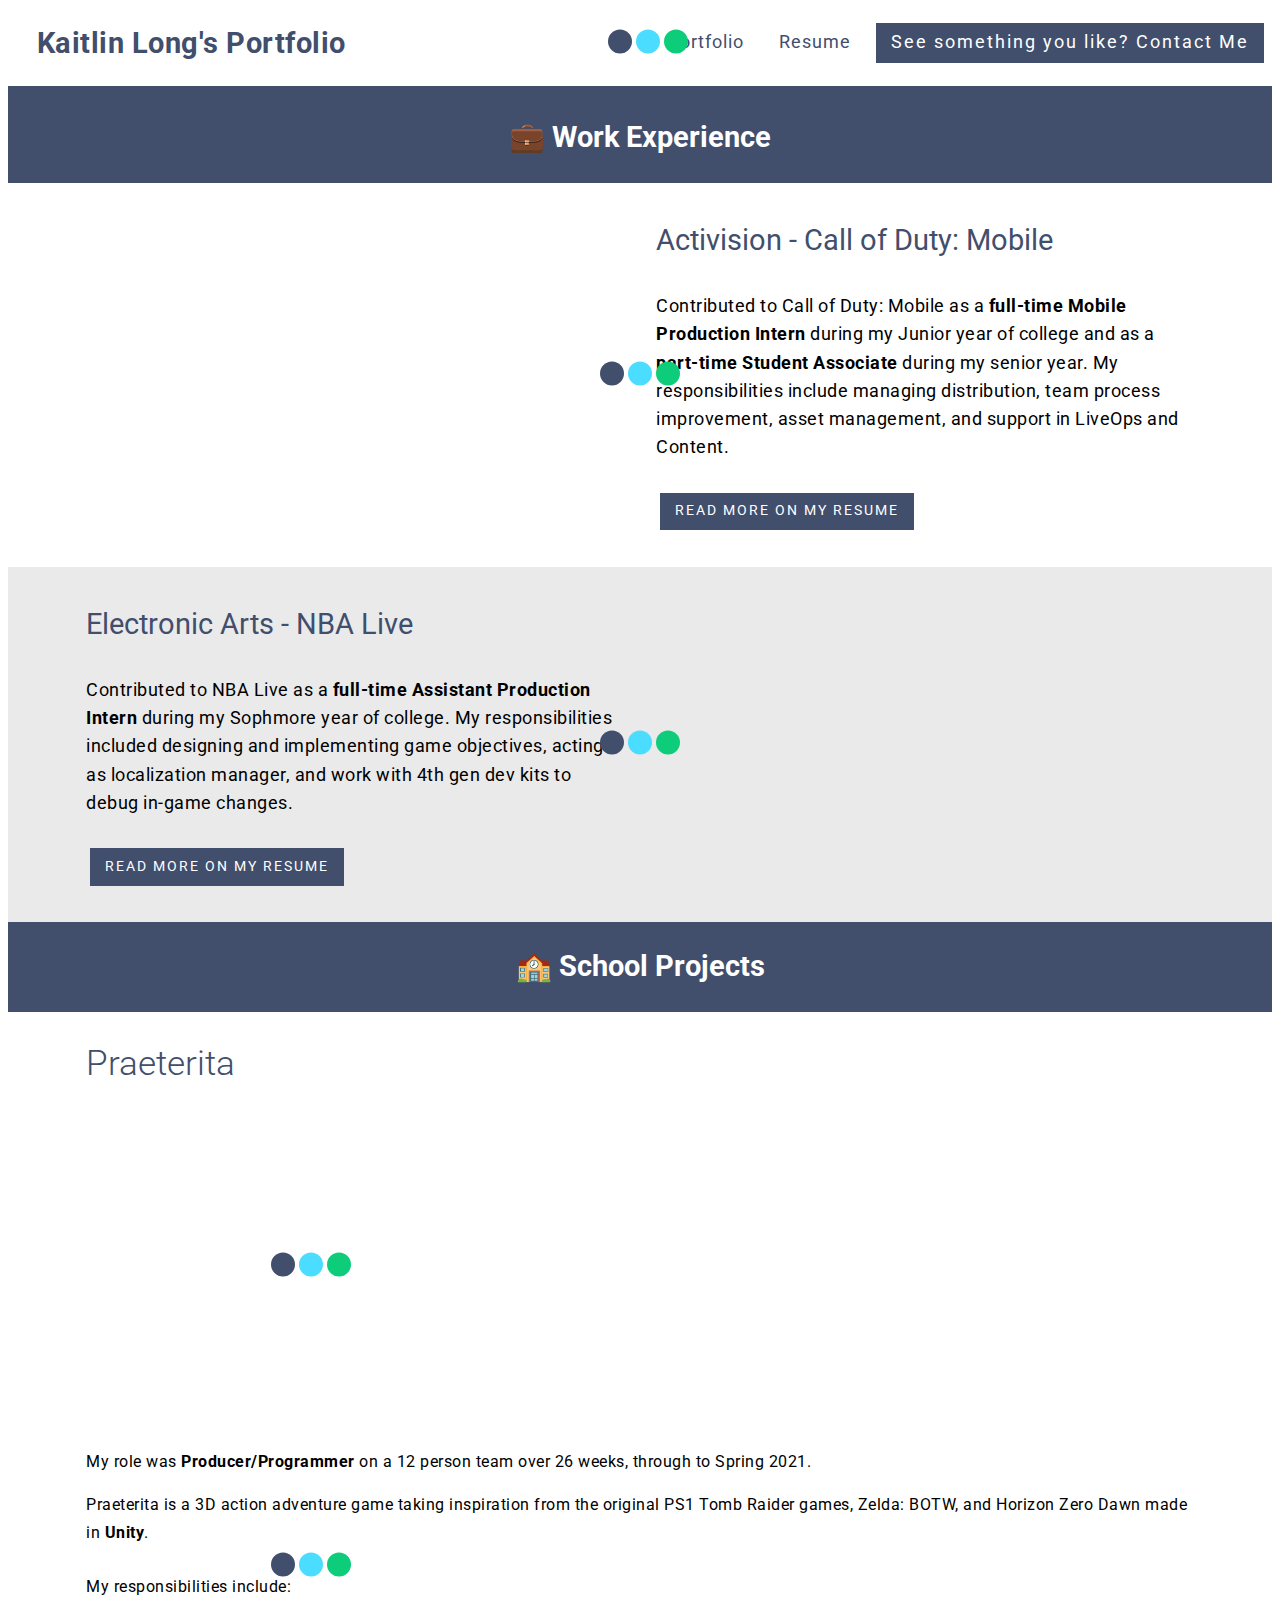
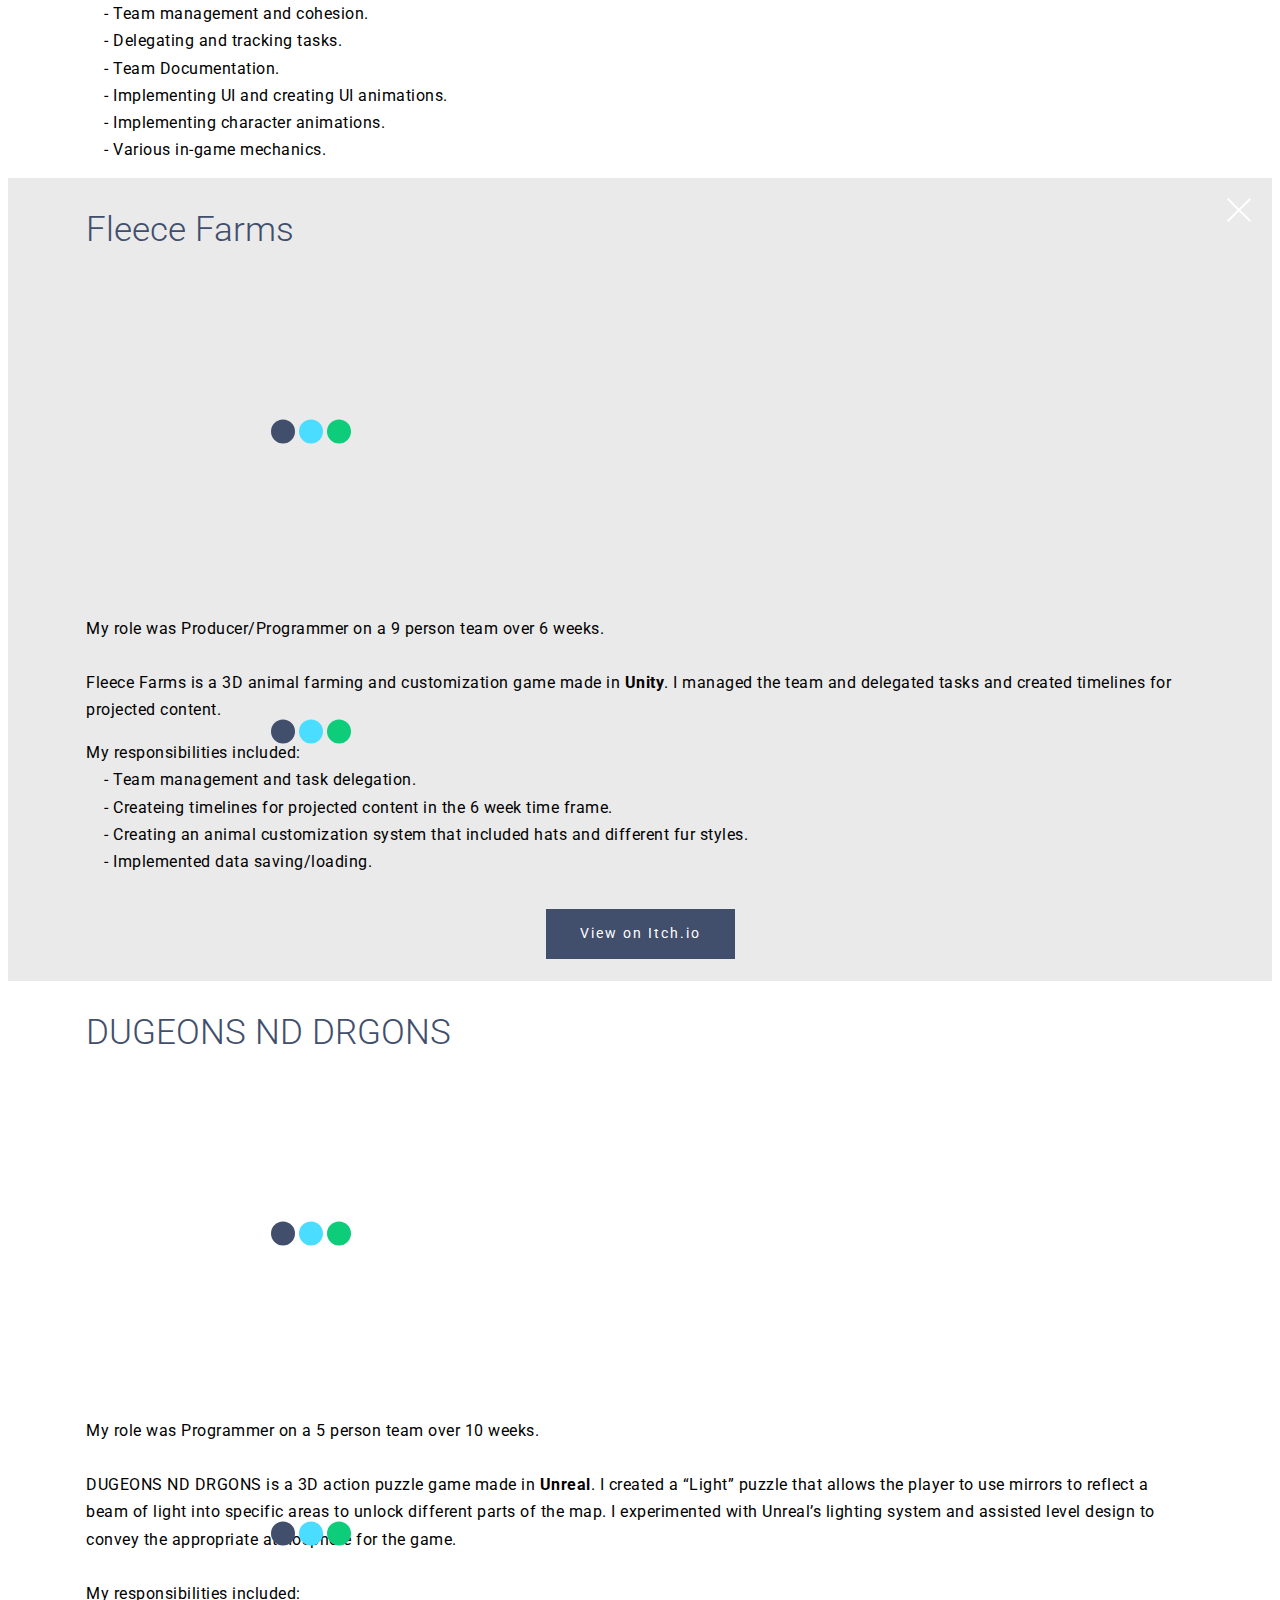
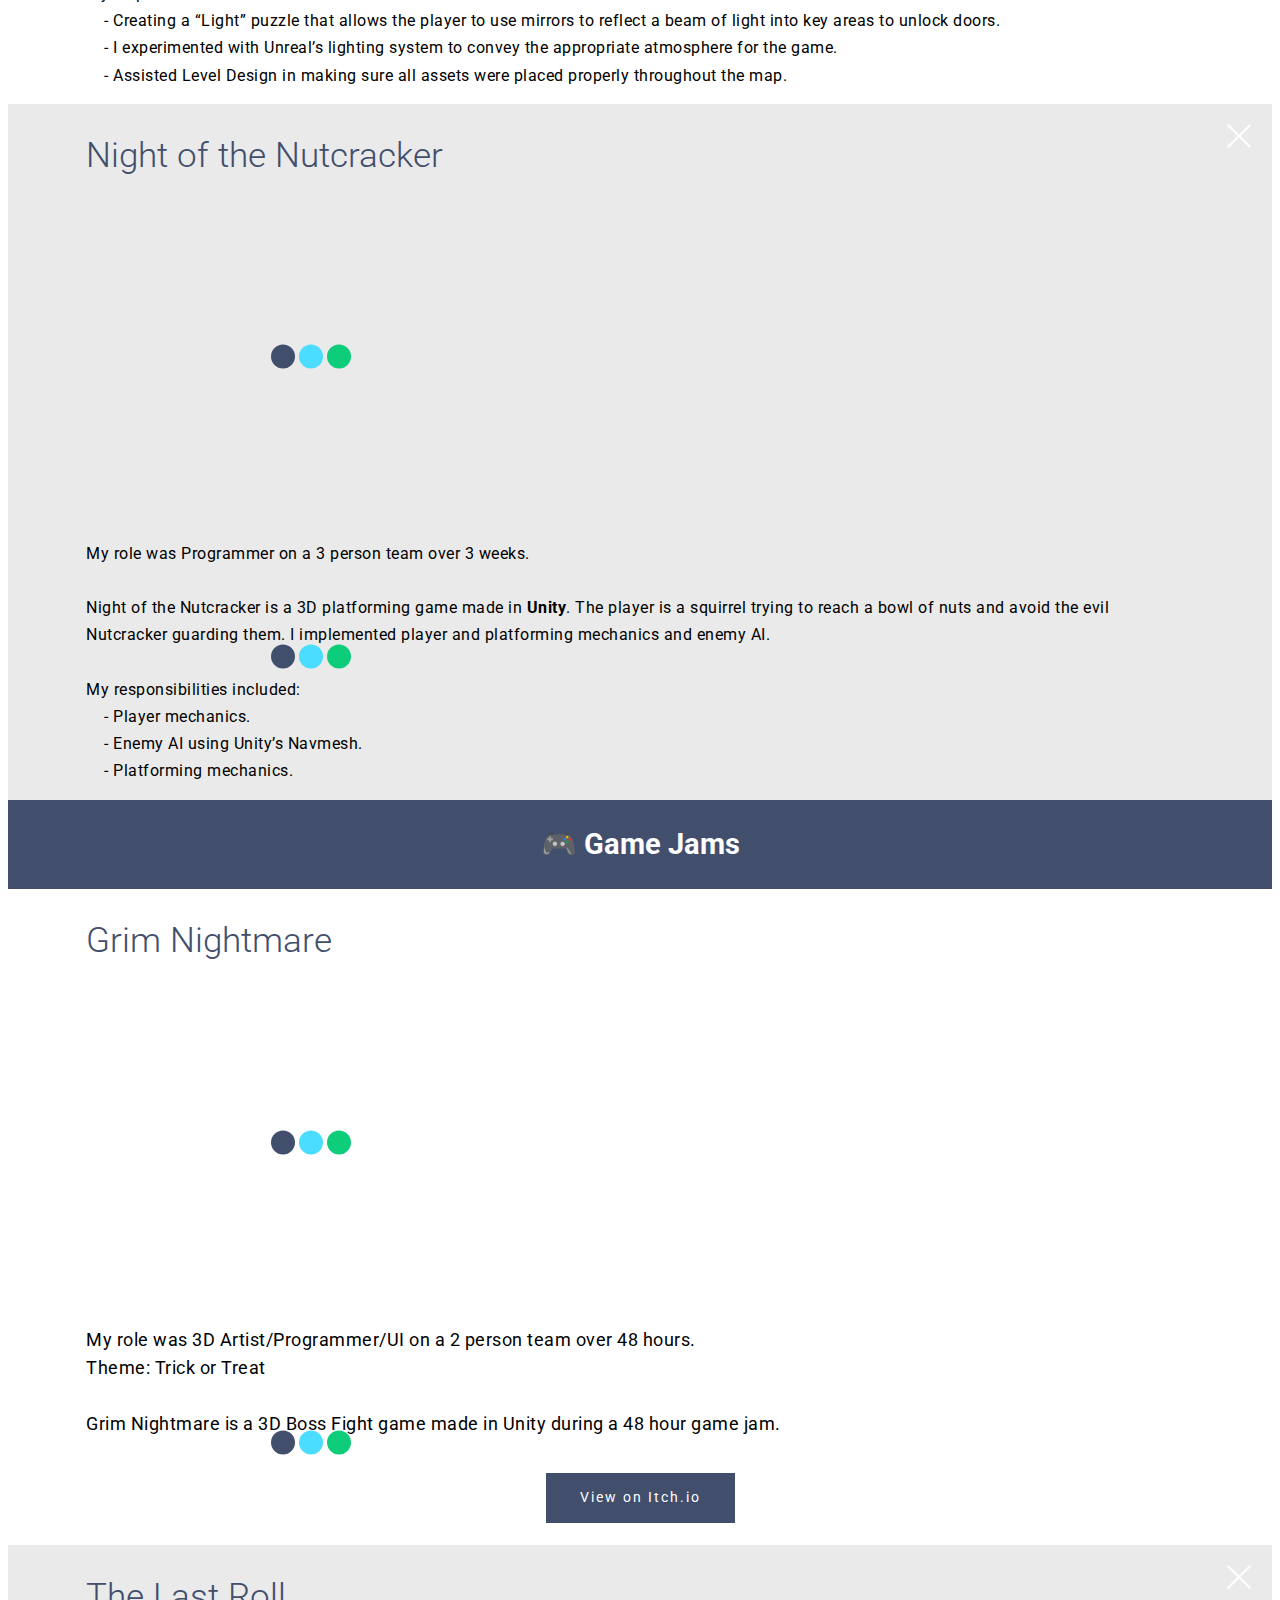
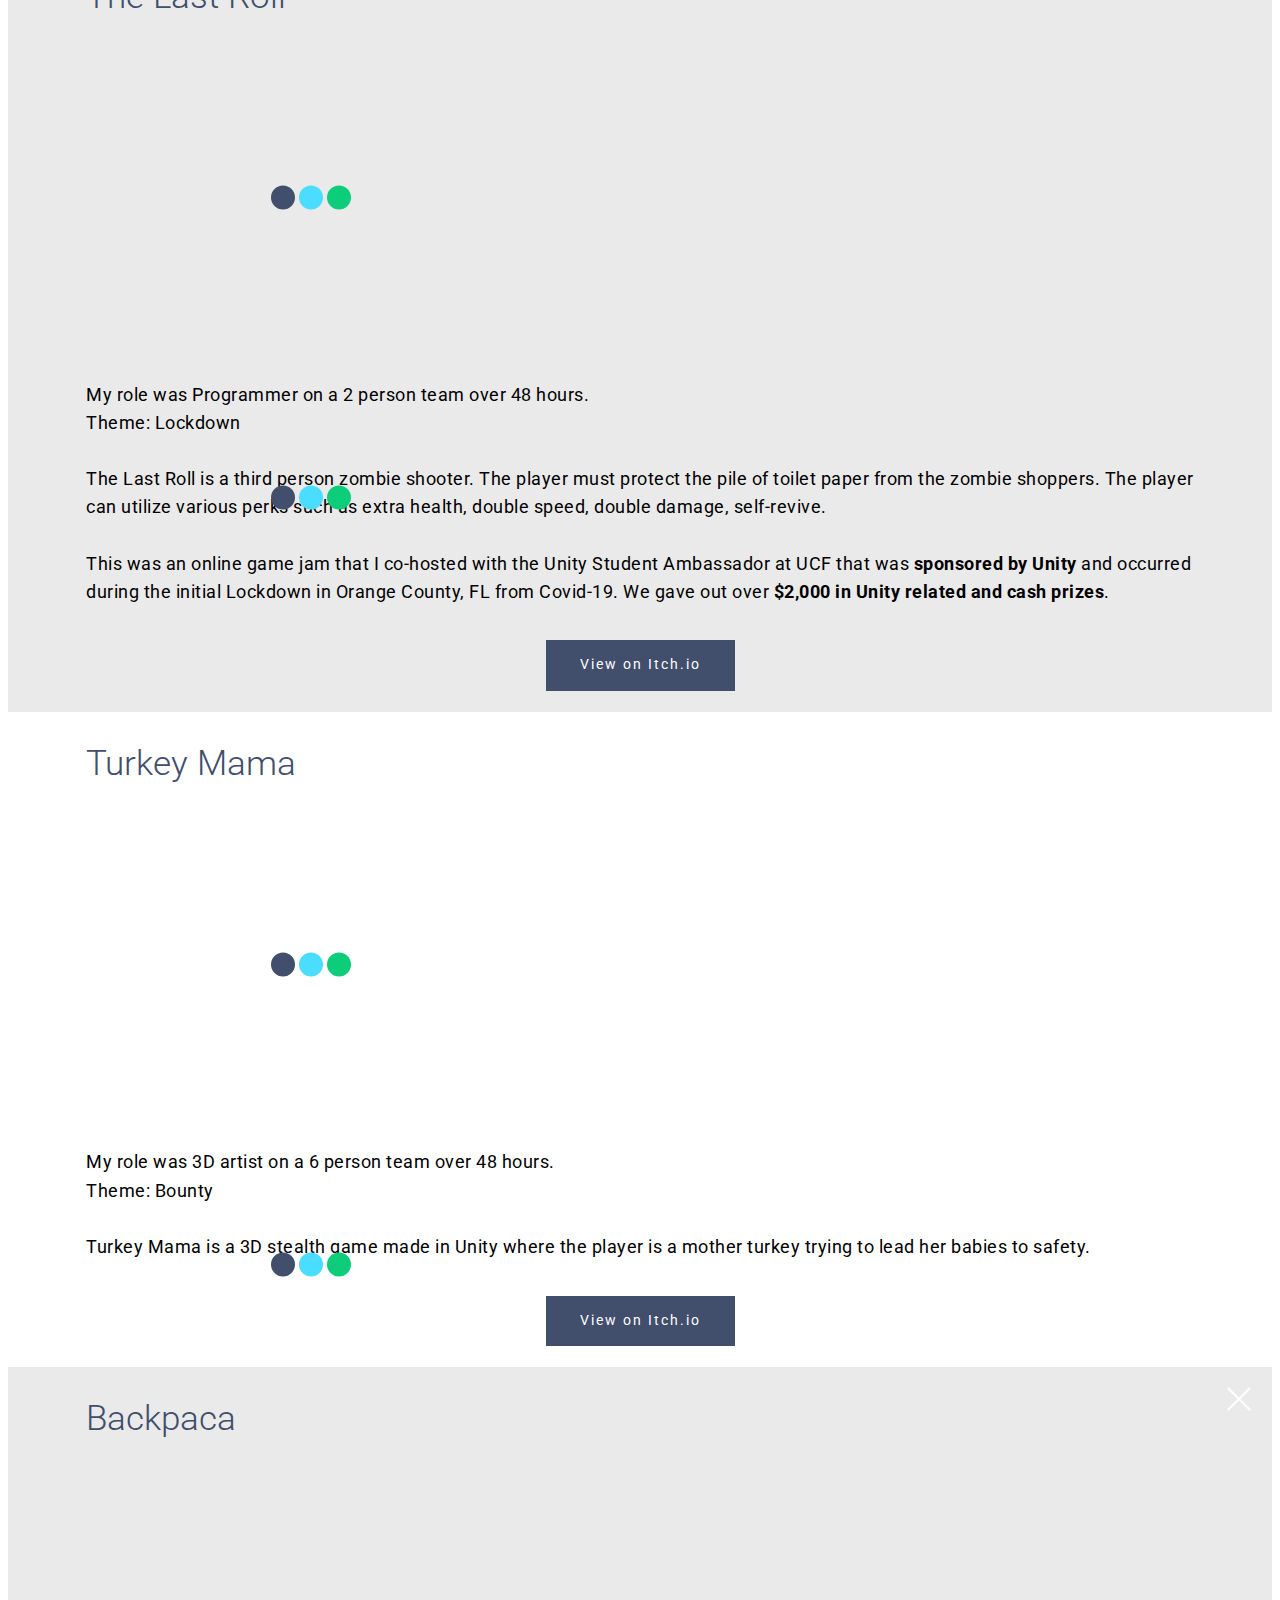
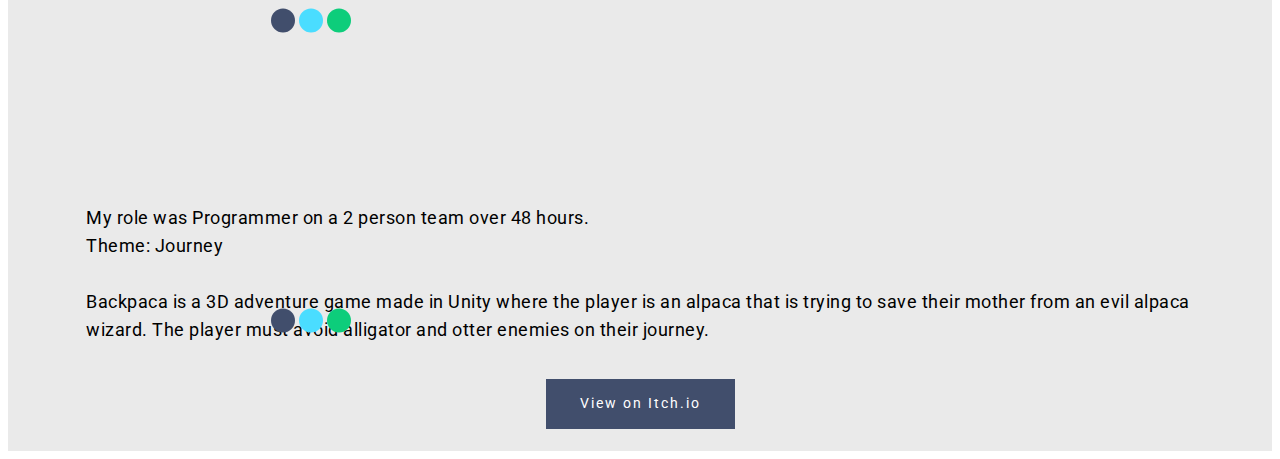
==== index.html @ 8618af32 "Updated site" ====
<!DOCTYPE html>
<html amp >
<head>
  <!-- Site made with Mobirise Website Builder v4.12.4, https://mobirise.com -->
  <meta charset="UTF-8">
  <meta http-equiv="X-UA-Compatible" content="IE=edge">
  <meta name="generator" content="Mobirise v4.12.4, mobirise.com">
  <meta name="viewport" content="width=device-width, initial-scale=1, minimum-scale=1">
  <link rel="shortcut icon" href="assets/images/untitled-2-90x53.png" type="image/x-icon">
  <meta name="description" content="Kaitlin Long's game development portfolio.">
  <meta name="amp-script-src" content="">
  
  <title>Portfolio</title>
  
<link rel="canonical" href="./">
 <style amp-boilerplate>body{-webkit-animation:-amp-start 8s steps(1,end) 0s 1 normal both;-moz-animation:-amp-start 8s steps(1,end) 0s 1 normal both;-ms-animation:-amp-start 8s steps(1,end) 0s 1 normal both;animation:-amp-start 8s steps(1,end) 0s 1 normal both}@-webkit-keyframes -amp-start{from{visibility:hidden}to{visibility:visible}}@-moz-keyframes -amp-start{from{visibility:hidden}to{visibility:visible}}@-ms-keyframes -amp-start{from{visibility:hidden}to{visibility:visible}}@-o-keyframes -amp-start{from{visibility:hidden}to{visibility:visible}}@keyframes -amp-start{from{visibility:hidden}to{visibility:visible}}</style>
<noscript><style amp-boilerplate>body{-webkit-animation:none;-moz-animation:none;-ms-animation:none;animation:none}</style></noscript>
<link href="https://fonts.googleapis.com/css?family=Roboto:100,100i,300,300i,400,400i,500,500i,700,700i,900,900i&display=swap" rel="stylesheet">
 
 <style amp-custom> 
div,span,h1,h2,h3,h4,h5,h6,p,blockquote,a,ol,ul,li,figcaption,textarea,input{font: inherit;}*{-webkit-box-sizing: border-box;box-sizing: border-box;outline: none;}*:focus{outline: none;}body{position: relative;font-style: normal;line-height: 1;color: #3f485d;}section{background-color: #eeeeee;background-position: 50% 50%;background-repeat: no-repeat;background-size: cover;overflow: hidden;padding: 30px 0;}h1,h2,h3,h4,h5,h6{margin: 0;padding: 0;}p,li,blockquote{letter-spacing: 0.5px;line-height: 1.7;}ul,ol,blockquote,p{margin-bottom: 0;margin-top: 0;}a{cursor: pointer;}a,a:hover{text-decoration: none;}a.mbr-iconfont:hover{text-decoration: none;}h1,h2,h3,h4,h5,h6,.display-1,.display-2,.display-4,.display-5,.display-7{word-break: break-word;word-wrap: break-word;}b,strong{font-weight: bold;}blockquote{padding: 10px 0 10px 20px;position: relative;border-left: 3px solid;}input:-webkit-autofill,input:-webkit-autofill:hover,input:-webkit-autofill:focus,input:-webkit-autofill:active{-webkit-transition-delay: 9999s;transition-delay: 9999s;-webkit-transition-property: background-color,color;-o-transition-property: background-color,color;transition-property: background-color,color;}html,body{height: auto;min-height: 100vh;}.mbr-section-title{margin: 0;padding: 0;font-style: normal;line-height: 1.2;width: 100%;}.mbr-section-subtitle{line-height: 1.3;width: 100%;}.mbr-text{font-style: normal;line-height: 1.6;width: 100%;}.mbr-white{color: #ffffff;}.mbr-black{color: #000000;}.align-left{text-align: left;}.align-left .list-item{justify-content: flex-start;}.align-center{text-align: center;}.align-center .list-item{justify-content: center;}.align-right{text-align: right;}.align-right .list-item{justify-content: flex-end;}@media (max-width: 767px){.align-left,.align-center,.align-right{text-align: center;}.align-left .list-item,.align-center .list-item,.align-right .list-item{justify-content: center;}}.mbr-light{font-weight: 300;}.mbr-regular{font-weight: 400;}.mbr-semibold{font-weight: 500;}.mbr-bold{font-weight: 700;}.icons-list a{margin: 0 1rem 0 0;}.icons-list a:last-child{margin: 0;}.mbr-figure{align-self: center;}.hidden{visibility: hidden;}.super-hide{display: none;}.inactive{-webkit-user-select: none;-moz-user-select: none;-ms-user-select: none;user-select: none;pointer-events: none;-webkit-user-drag: none;user-drag: none;}.mbr-overlay{position: absolute;bottom: 0;left: 0;right: 0;top: 0;z-index: 0;}.map-placeholder{display: none;}.google-map,.google-map iframe{position: relative;width: 100%;height: 400px;}amp-img{width: 100%;}amp-img img{max-height: 100%;max-width: 100%;}img.mbr-temp{width: 100%;}.rounded{border-radius: 50%;}.is-builder .nodisplay + img[async],.is-builder .nodisplay + img[decoding="async"],.is-builder amp-img > a + img[async],.is-builder amp-img > a + img[decoding="async"]{display: none;}html:not(.is-builder) amp-img > a{position: absolute;top: 0;bottom: 0;left: 0;right: 0;z-index: 1;}.is-builder .temp-amp-sizer{position: absolute;}.is-builder amp-youtube .temp-amp-sizer,.is-builder amp-vimeo .temp-amp-sizer{position: static;}.mobirise-spinner{position: absolute;top: 50%;left: 40%;margin-left: 10%;-webkit-transform: translate3d(-50%,-50%,0);z-index: 4;}.mobirise-spinner em{width: 24px;height: 24px;background: #3ac;border-radius: 100%;display: inline-block;-webkit-animation: slide 1s infinite;}.mobirise-spinner em:nth-child(1){-webkit-animation-delay: 0.1s;}.mobirise-spinner em:nth-child(2){-webkit-animation-delay: 0.2s;}.mobirise-spinner em:nth-child(3){-webkit-animation-delay: 0.3s;}@-moz-keyframes slide{0%{-webkit-transform: scale(1);}50%{opacity: 0.3;-webkit-transform: scale(2);}100%{-webkit-transform: scale(1);}}@-webkit-keyframes slide{0%{-webkit-transform: scale(1);}50%{opacity: 0.3;-webkit-transform: scale(2);}100%{-webkit-transform: scale(1);}}@-o-keyframes slide{0%{-webkit-transform: scale(1);}50%{opacity: 0.3;-webkit-transform: scale(2);}100%{-webkit-transform: scale(1);}}@keyframes slide{0%{-webkit-transform: scale(1);}50%{opacity: 0.3;-webkit-transform: scale(2);}100%{-webkit-transform: scale(1);}}.mobirise-loader .amp-active > div{display: none;}.iconfont-wrapper{display: inline-block;}.mbr-flex{display: flex;}.flex-wrap{flex-wrap: wrap;}.mbr-jc-s{justify-content: flex-start;}.mbr-jc-c{justify-content: center;}.mbr-jc-e{justify-content: flex-end;}.mbr-row-reverse{flex-direction: row-reverse;}.mbr-column{flex-direction: column;}amp-img,img{height: 100%;width: 100%;}.hidden-slide{display: none;}.visible-slide{display: flex;}section,.container,.container-fluid{position: relative;word-wrap: break-word;}.mbr-fullscreen .mbr-overlay{min-height: 100vh;}.mbr-fullscreen{display: flex;align-items: center;height: 100vh;min-height: 100vh;padding: 3rem 0;}.container{padding: 0 1rem;width: 100%;margin-right: auto;margin-left: auto;}@media (max-width: 767px){.container{max-width: 540px;}} @media (min-width: 768px){.container{max-width: 720px;}} @media (min-width: 992px){.container{max-width: 960px;}} @media (min-width: 1200px){.container{max-width: 1140px;}}.container-fluid{width: 100%;padding: 0 1rem;}.btn{position: relative;font-weight: 400;margin: 0.4rem 0.5rem;border: 2px solid;font-style: normal;white-space: normal;transition: all 0.3s ease-in-out,box-shadow 2s ease-in-out,-webkit-box-shadow 2s ease-in-out;display: inline-flex;align-items: center;justify-content: center;word-break: break-word;line-height: 1;letter-spacing: 2px;}.btn-form{padding: 1rem 2rem;}.btn-form:hover{cursor: pointer;}.btn{padding: 1rem 2rem;border-radius: 0px;}.btn-sm{padding: 0.6rem 0.8rem;border-radius: 0px;}.btn-md{padding: 1rem 2rem;border-radius: 0px;}.btn-lg{padding: 1.2rem 3.2rem;border-radius: 0px;}form .btn,form .mbr-section-btn{margin: 0;}.note-popover .btn:after{display: none;}.mbr-section-btn{margin: 0 -0.25rem;font-size: 0;}nav .mbr-section-btn{margin-left: 0rem;margin-right: 0rem;}.btn .mbr-iconfont,.btn.btn-md .mbr-iconfont{cursor: pointer;margin: 0 0.8rem 0 0;}.btn-sm .mbr-iconfont{margin: 0 0.5rem 0 0;}[type="submit"]{-webkit-appearance: none;}section.menu{min-height: 70px;overflow: visible;padding: 0;}.menu-container{display: flex;-webkit-box-pack: justify;-ms-flex-pack: justify;justify-content: space-between;align-items: center;min-height: 70px;}@media (max-width: 991px){.menu-container{max-width: 100%;padding: 0.5rem 1rem;}} @media (max-width: 767px){.menu-container{padding: 0.5rem 1rem;}}.navbar{z-index: 100;width: 100%;position: absolute;}.navbar-fixed-top{position: fixed;top: 0;}.navbar-brand{display: flex;align-items: center;word-break: break-word;z-index: 1;}.navbar-logo{margin: 0 0.8rem 0 0;}@media (max-width: 767px){.navbar-logo amp-img{max-height: 35px;max-width: 35px;}}.navbar-caption-wrap{display: flex;}.navbar .navbar-collapse{display: flex;-ms-flex-preferred-size: auto;flex-basis: auto;align-items: center;justify-content: flex-end;}@media (max-width: 991px){.navbar .navbar-collapse{display: none;position: absolute;top: 0;right: 0;height: 100vh;overflow-y: auto;padding: 70px 2rem 1rem;z-index: 1;}}@media (max-width: 991px){.navbar.opened .navbar-collapse.show,.navbar.opened .navbar-collapse.collapsing{display: block;}.is-builder .navbar-collapse{position: fixed;}}.navbar-nav{list-style-type: none;display: flex;flex-wrap: wrap;padding-left: 0;min-width: 10rem;}@media (max-width: 991px){.navbar-nav{flex-direction: column;}} .navbar-nav .mbr-iconfont{margin: 0 0.2rem 0 0;}.nav-item{word-break: break-all;}.nav-link{display: flex;align-items: center;justify-content: center;}.nav-link,.navbar-caption{transition: all 0.2s;letter-spacing: 1px;}.nav-dropdown .dropdown-menu{min-width: 10rem;position: absolute;left: 0;padding: 1.25rem 0;}.nav-dropdown .dropdown-menu .dropdown-item{line-height: 2;display: flex;justify-content: center;align-items: center;padding: 0.25rem 1.5rem;white-space: nowrap;}.nav-dropdown .dropdown-menu .dropdown{position: relative;}.dropdown-menu .dropdown:hover > .dropdown-menu{opacity: 1;pointer-events: all;}.nav-dropdown .dropdown-submenu{top: 0;left: 100%;margin: 0;}.nav-item.dropdown{position: relative;}.nav-item.dropdown .dropdown-menu{opacity: 0;pointer-events: none;}.nav-item.dropdown:hover > .dropdown-menu{opacity: 1;pointer-events: all;}.link.dropdown-toggle:after{content: "";margin-left: 0.25rem;border-top: 0.35em solid;border-right: 0.35em solid transparent;border-left: 0.35em solid transparent;border-bottom: 0;}.navbar .dropdown.open > .dropdown-menu{display: block;}@media (max-width: 991px){.is-builder .nav-dropdown .dropdown-menu{position: relative;}.nav-dropdown .dropdown-submenu{left: 0;}.nav-dropdown .dropdown-menu .dropdown-item{padding: 0.25rem 1.5rem;margin: 0;justify-content: center;}.nav-dropdown .dropdown-menu .dropdown-item:after{right: auto;}.navbar.opened .dropdown-menu{top: 0;}.dropdown-toggle[data-toggle="dropdown-submenu"]:after{content: "";margin-left: 0.25rem;border-top: 0.35em solid;border-right: 0.35em solid transparent;border-left: 0.35em solid transparent;border-bottom: 0;top: 55%;}}.navbar-buttons{display: flex;flex-wrap: wrap;align-items: center;justify-content: center;}@media (max-width: 991px){.navbar-buttons{flex-direction: column;}}.menu-social-list{display: flex;align-items: center;justify-content: center;flex-wrap: wrap;}.menu-social-list a{margin: 0 0.5rem;}.menu-social-list a span{font-size: 1.5rem;}button.navbar-toggler{position: absolute;right: 20px;top: 25px;width: 31px;height: 20px;cursor: pointer;transition: all .2s;-ms-flex-item-align: center;-ms-grid-row-align: center;align-self: center;}.hamburger span{position: absolute;right: 0;width: 30px;height: 2px;border-right: 5px;}.hamburger span:nth-child(1){top: 0;transition: all .2s;}.hamburger span:nth-child(2){top: 8px;transition: all .15s;}.hamburger span:nth-child(3){top: 8px;transition: all .15s;}.hamburger span:nth-child(4){top: 16px;transition: all .2s;}nav.opened .navbar-toggler:not(.hide) .hamburger span:nth-child(4),nav.opened .navbar-toggler:not(.hide) .hamburger span:nth-child(1){top: 8px;width: 0;opacity: 0;right: 50%;transition: all .2s;}nav.opened .navbar-toggler:not(.hide) .hamburger span:nth-child(2){transform: rotate(-45deg);transition: all .25s;}nav.opened .navbar-toggler:not(.hide) .hamburger span:nth-child(3){transform: rotate(45deg);transition: all .25s;}.ampstart-btn.hamburger{position: absolute;top: 25px;right: 20px;margin-left: auto;height: 20px;width: 30px;background: none;border: none;cursor: pointer;z-index: 1000;}@media (min-width: 992px){.ampstart-btn,amp-sidebar{display: none;}.dropdown-menu .dropdown-toggle:after{content: "";border-bottom: 0.35em solid transparent;border-left: 0.35em solid;border-right: 0;border-top: 0.35em solid transparent;margin-left: 0.3rem;margin-top: -0.3077em;position: absolute;right: 1.1538em;top: 50%;}}.close-sidebar{width: 30px;height: 30px;position: relative;cursor: pointer;background-color: transparent;border: none;}.close-sidebar span{position: absolute;left: 0;width: 30px;height: 2px;border-right: 5px;top: 14px;}.close-sidebar span:nth-child(1){transform: rotate(-45deg);}.close-sidebar span:nth-child(2){transform: rotate(45deg);}.builder-sidebar{position: relative;height: 100vh;overflow-y: auto;min-width: 10rem;z-index: 1030;padding: 1rem 2rem;max-width: 20rem;}.builder-sidebar .dropdown:hover > .dropdown-menu{position: relative;text-align: center;}section.sidebar-open:before{content: '';position: fixed;top: 0;bottom: 0;right: 0;left: 0;background-color: rgba(0,0,0,0.2);z-index: 1040;}.is-builder section.horizontal-menu .ampstart-btn{display: none;}.is-builder section.horizontal-menu .dropdown-menu{z-index: auto;opacity: 1;pointer-events: auto;}.is-builder .menu{overflow: visible;}#sidebar{background-color: transparent;}.card-title{margin: 0;}.card{position: relative;background-color: transparent;border: none;border-radius: 0;width: 100%;padding: 0 1rem;}@media (max-width: 767px){.card:not(.last-child){padding-bottom: 30px;}} .card .card-img{width: auto;border-radius: 0;}.card .card-wrapper{height: 100%;}@media (max-width: 767px){.card .card-wrapper{flex-direction: column;}} .card img{height: 100%;-o-object-fit: cover;object-fit: cover;-o-object-position: center;object-position: center;}.card-inner,.items-list{display: flex;flex-direction: column;}.items-list{list-style-type: none;padding: 0;}.items-list .list-item{padding: 1rem 2rem;}.card-head{padding: 1.5rem 2rem;}.card-price-wrap{padding: 1rem 2rem;}.card-button{padding: 1rem;margin: 0;}.timeline-wrap{position: relative;}.timeline-wrap .iconBackground{position: absolute;left: 50%;width: 20px;height: 20px;line-height: 30px;text-align: center;border-radius: 50%;font-size: 30px;display: inline-block;background-color: #000000;top: 20px;margin: 0 0 0 -10px;}@media (max-width: 767px){.timeline-wrap .iconBackground{left: 0;}}.separline{position: relative;}@media (max-width: 767px){.separline:not(.last-child){padding-bottom: 2rem;}} .separline:before{position: absolute;content: "";width: 2px;background-color: #000000;left: calc(50% - 1px);height: calc(100% - 20px);top: 40px;}@media (max-width: 767px){.separline:before{left: 0;}}.gallery-img-wrap{position: relative;height: 100%;}.gallery-img-wrap:hover{cursor: pointer;}.gallery-img-wrap:hover .icon-wrap,.gallery-img-wrap:hover .caption-on-hover{opacity: 1;}.gallery-img-wrap:hover:after{opacity: .5;}.gallery-img-wrap amp-img{height: 100%;}.gallery-img-wrap:after{content: "";position: absolute;top: 0;bottom: 0;left: 0;right: 0;background: #000;opacity: 0;transition: opacity 0.2s;pointer-events: none;}.gallery-img-wrap .icon-wrap,.gallery-img-wrap .img-caption{z-index: 3;pointer-events: none;position: absolute;}.gallery-img-wrap .icon-wrap,.gallery-img-wrap .caption-on-hover{opacity: 0;transition: opacity 0.2s;}.gallery-img-wrap .icon-wrap{left: 50%;top: 50%;transform: translate(-50%,-50%);background-color: #fff;padding: .5rem;border-radius: 50%;}.gallery-img-wrap .amp-iconfont{color: #000;font-size: 1rem;width: 1rem;display: block;}.gallery-img-wrap .img-caption{left: 0;right: 0;}.gallery-img-wrap .img-caption.caption-top{top: 0;}.gallery-img-wrap .img-caption.caption-bottom{bottom: 0;}.gallery-img-wrap .img-caption:not(.caption-on-hover):after{content: "";position: absolute;top: 0;left: 0;right: 0;height: 100%;transition: opacity 0.2s;z-index: -1;pointer-events: none;}@media (max-width: 767px){.gallery-img-wrap:after,.gallery-img-wrap:hover:after,.gallery-img-wrap .icon-wrap{display: none;}.gallery-img-wrap .caption-on-hover{opacity: 1;}}.is-builder .gallery-img-wrap .icon-wrap,.is-builder .gallery-img-wrap .img-caption > *{pointer-events: all;}.amp-carousel-button,.dots-wrapper .dots span{transition: all 0.4s;cursor: pointer;outline: none;}.amp-carousel-button{width: 50px;height: 50px;border-radius: 50%;}.dots-wrapper .dots{display: inline-block;margin: 4px 8px;}.dots-wrapper .dots span{display: block;border-radius: 12px;height: 24px;width: 24px;background-color: #ffffff;border: 10px solid #cccccc;opacity: 0.5;}.dots-wrapper .dots span.current{width: 40px;}.dots-wrapper .dots span:hover,.dots-wrapper .dots span.current{opacity: 1;}.amp-carousel-button-next:after{right: 1rem;}.amp-carousel-button-prev:after{left: 1rem;}button.btn-img{cursor: pointer;}.is-builder .preview button.btn-img{opacity: 0.5;position: relative;pointer-events: none;}amp-image-lightbox,.lightbox{background: rgba(0,0,0,0.8);display: flex;flex-wrap: wrap;align-items: center;justify-content: center;width: 100%;height: 100%;overflow: auto;}amp-image-lightbox a.control,.lightbox a.control{position: absolute;cursor: default;top: 0;right: 0;}amp-image-lightbox .close,.lightbox .close{background: none;border: none;position: absolute;top: 16px;right: 16px;height: 32px;width: 32px;cursor: pointer;z-index: 1000;}amp-image-lightbox .close:before,amp-image-lightbox .close:after,.lightbox .close:before,.lightbox .close:after{position: absolute;top: 0;right: 16px;content: ' ';height: 32px;width: 2px;background-color: #fff;}amp-image-lightbox .close:before,.lightbox .close:before{transform: rotate(45deg);}amp-image-lightbox .close:after,.lightbox .close:after{transform: rotate(-45deg);}amp-image-lightbox .video-block,.lightbox .video-block{width: 100%;}div[submit-success] > *,div[submit-error] > *{padding: 15px;margin-bottom: 1rem;}.form-block{z-index: 1;background-color: transparent;padding: 30px;position: relative;overflow: hidden;}.form-block .mbr-overlay{z-index: -1;}@media (max-width: 991px){.form-block{padding: 15px;}}form input,form textarea,form select{padding: 15px 0.5rem;line-height: 1.45;width: 100%;background: #ffffff;border-width: 1px;border-style: solid;border-color: #767676;border-radius: 0;color: #000000;}form input[type="checkbox"],form input[type="radio"]{border: none;background: none;width: auto;}form .field{padding-bottom: 0.5rem;padding-top: 0.5rem;}form textarea.field-input{height: 200px;}form .fieldset{display: flex;justify-content: center;flex-wrap: wrap;align-items: center;}textarea[type="hidden"]{display: none;}.form-check{margin-bottom: 0;}.form-check-label{padding-left: 0;}.form-check-input{position: relative;margin: 4px;}.form-check-inline{display: inline-flex;align-items: center;padding-left: 0;margin-right: .75rem;}.mbr-row,.mbr-form-row{display: -webkit-box;display: -ms-flexbox;display: flex;-ms-flex-wrap: wrap;flex-wrap: wrap;margin-left: -1rem;margin-right: -1rem;}.mbr-form-row{margin-left: -0.5rem;margin-right: -0.5rem;}.mbr-form-row > [class*="mbr-col"]{padding-left: 0.5rem;padding-right: 0.5rem;}@media (max-width: 767px){.mbr-col,.mbr-col-auto{padding-right: 1rem;padding-left: 1rem;}.mbr-col-sm-12{-ms-flex: 0 0 100%;-webkit-box-flex: 0;flex: 0 0 100%;max-width: 100%;padding-right: 1rem;padding-left: 1rem;}}@media (min-width: 768px){.mbr-col,.mbr-col-auto{padding-right: 1rem;padding-left: 1rem;}.mbr-col-md-2{-ms-flex: 0 0 16.6666666667%;-webkit-box-flex: 0;flex: 0 0 16.6666666667%;max-width: 16.6666666667%;padding-right: 1rem;padding-left: 1rem;}.mbr-col-md-3{-ms-flex: 0 0 25%;-webkit-box-flex: 0;flex: 0 0 25%;max-width: 25%;padding-right: 1rem;padding-left: 1rem;}.mbr-col-md-4{-ms-flex: 0 0 33.3333333333%;-webkit-box-flex: 0;flex: 0 0 33.3333333333%;max-width: 33.3333333333%;padding-right: 1rem;padding-left: 1rem;}.mbr-col-md-5{-ms-flex: 0 0 41.6666666667%;-webkit-box-flex: 0;flex: 0 0 41.6666666667%;max-width: 41.6666666667%;padding-right: 1rem;padding-left: 1rem;}.mbr-col-md-6{-ms-flex: 0 0 50%;-webkit-box-flex: 0;flex: 0 0 50%;max-width: 50%;padding-right: 1rem;padding-left: 1rem;}.mbr-col-md-7{-ms-flex: 0 0 58.3333333333%;-webkit-box-flex: 0;flex: 0 0 58.3333333333%;max-width: 58.3333333333%;padding-right: 1rem;padding-left: 1rem;}.mbr-col-md-8{-ms-flex: 0 0 66.6666666667%;-webkit-box-flex: 0;flex: 0 0 66.6666666667%;max-width: 66.6666666667%;padding-right: 1rem;padding-left: 1rem;}.mbr-col-md-10{-ms-flex: 0 0 83.3333333333%;-webkit-box-flex: 0;flex: 0 0 83.3333333333%;max-width: 83.3333333333%;padding-right: 1rem;padding-left: 1rem;}.mbr-col-md-12{-ms-flex: 0 0 100%;-webkit-box-flex: 0;flex: 0 0 100%;max-width: 100%;padding-right: 1rem;padding-left: 1rem;}}.mbr-col{-ms-flex: 1 1 auto;-webkit-box-flex: 1;flex: 1 1 auto;max-width: 100%;}.mbr-col-auto{-ms-flex: 0 0 auto;flex: 0 0 auto;width: auto;}@media (min-width: 992px){.mbr-col,.mbr-col-auto{padding-right: 1rem;padding-left: 1rem;}.mbr-col-lg-2{-ms-flex: 0 0 16.6666666667%;-webkit-box-flex: 0;flex: 0 0 16.6666666667%;max-width: 16.6666666667%;padding-right: 1rem;padding-left: 1rem;}.mbr-col-lg-3{-ms-flex: 0 0 25%;-webkit-box-flex: 0;flex: 0 0 25%;max-width: 25%;padding-right: 1rem;padding-left: 1rem;}.mbr-col-lg-4{-ms-flex: 0 0 33.3333333333%;-webkit-box-flex: 0;flex: 0 0 33.3333333333%;max-width: 33.3333333333%;padding-right: 1rem;padding-left: 1rem;}.mbr-col-lg-5{-ms-flex: 0 0 41.6666666667%;-webkit-box-flex: 0;flex: 0 0 41.6666666667%;max-width: 41.6666666667%;padding-right: 1rem;padding-left: 1rem;}.mbr-col-lg-6{-ms-flex: 0 0 50%;-webkit-box-flex: 0;flex: 0 0 50%;max-width: 50%;padding-right: 1rem;padding-left: 1rem;}.mbr-col-lg-7{-ms-flex: 0 0 58.3333333333%;-webkit-box-flex: 0;flex: 0 0 58.3333333333%;max-width: 58.3333333333%;padding-right: 1rem;padding-left: 1rem;}.mbr-col-lg-8{-ms-flex: 0 0 66.6666666667%;-webkit-box-flex: 0;flex: 0 0 66.6666666667%;max-width: 66.6666666667%;padding-right: 1rem;padding-left: 1rem;}.mbr-col-lg-9{-ms-flex: 0 0 75%;-webkit-box-flex: 0;flex: 0 0 75%;max-width: 75%;padding-right: 1rem;padding-left: 1rem;}.mbr-col-lg-10{-ms-flex: 0 0 83.3333333333%;-webkit-box-flex: 0;flex: 0 0 83.3333333333%;max-width: 83.3333333333%;padding-right: 1rem;padding-left: 1rem;}.mbr-col-lg-12{-ms-flex: 0 0 100%;-webkit-box-flex: 0;flex: 0 0 100%;max-width: 100%;padding-right: 1rem;padding-left: 1rem;}}@media (min-width: 992px){.lg-pb{padding-bottom: 3rem;}}@media (max-width: 991px){.md-pb{padding-bottom: 3rem;}}.mbr-pt-1,.mbr-py-1{padding-top: 10px;}.mbr-pb-1,.mbr-py-1{padding-bottom: 10px;}.mbr-px-1{padding-left: 10px;padding-right: 10px;}.mbr-p-1{padding: 10px;}.mbr-pt-2,.mbr-py-2{padding-top: 1rem;}.mbr-pb-2,.mbr-py-2{padding-bottom: 1rem;}.mbr-px-2{padding-left: 1rem;padding-right: 1rem;}.mbr-p-2{padding: 1rem;}.mbr-pt-3,.mbr-py-3{padding-top: 25px;}.mbr-pb-3,.mbr-py-3{padding-bottom: 25px;}.mbr-px-3{padding-left: 25px;padding-right: 25px;}.mbr-p-3{padding: 25px;}.mbr-pt-4,.mbr-py-4{padding-top: 2rem;}.mbr-pb-4,.mbr-py-4{padding-bottom: 2rem;}.mbr-px-4{padding-left: 2rem;padding-right: 2rem;}.mbr-p-4{padding: 2rem;}.mbr-pt-5,.mbr-py-5{padding-top: 3rem;}.mbr-pb-5,.mbr-py-5{padding-bottom: 3rem;}.mbr-px-5{padding-left: 3rem;padding-right: 3rem;}.mbr-p-5{padding: 3rem;}@media (max-width: 991px){.mbr-py-4,.mbr-py-5{padding-top: 1rem;padding-bottom: 1rem;}.mbr-px-4,.mbr-px-5{padding-left: 1rem;padding-right: 1rem;}.mbr-p-3,.mbr-p-4,.mbr-p-5{padding: 1rem;}}.mbr-ml-auto{margin-left: auto;}.mbr-mr-auto{margin-right: auto;}.mbr-m-auto{margin: auto;}#scrollToTopMarker{position: absolute;width: 0px;height: 0px;top: 300px;}#scrollToTopButton{position: fixed;bottom: 25px;right: 25px;opacity: .4;z-index: 5000;font-size: 32px;height: 60px;width: 60px;border: none;border-radius: 3px;cursor: pointer;}#scrollToTopButton:focus{outline: none;}#scrollToTopButton a:before{content: '';position: absolute;height: 40%;top: 36%;width: 2px;left: calc(50% - 1px);}#scrollToTopButton a:after{content: '';position: absolute;border-top: 2px solid;border-right: 2px solid;width: 40%;height: 40%;left: calc(30% - 1px);bottom: 30%;transform: rotate(-45deg);}.is-builder #scrollToTopButton a:after{left: 30%;}a{font-style: normal;font-weight: 400;}@media (max-width: 767px){.mbr-section-btn,.mbr-section-title{text-align: center;}}
body{font-family: Roboto;}blockquote{border-color: #414e6c;}div[submit-success] > *{background: #0dcd7b;color: #000000;}div[submit-error] > *{background: #a0a0a0;color: #ffffff;}.display-1{font-family: 'Roboto',sans-serif;font-size: 4.5rem;}.display-2{font-family: 'Roboto',sans-serif;font-size: 2.2rem;}.display-4{font-family: 'Roboto',sans-serif;font-size: 0.9rem;}.display-5{font-family: 'Roboto',sans-serif;font-size: 1.8rem;}.display-7{font-family: 'Roboto',sans-serif;font-size: 1.1rem;}.display-1 .mbr-iconfont-btn{font-size: 4.5rem;width: 4.5rem;}.display-2 .mbr-iconfont-btn{font-size: 2.2rem;width: 2.2rem;}.display-4 .mbr-iconfont-btn{font-size: 0.9rem;width: 0.9rem;}.display-5 .mbr-iconfont-btn{font-size: 1.8rem;width: 1.8rem;}.display-7 .mbr-iconfont-btn{font-size: 1.1rem;width: 1.1rem;}@media (max-width: 768px){.display-1{font-size: 3.6rem;font-size: calc( 2.225rem + (4.5 - 2.225) * ((100vw - 20rem) / (48 - 20)));line-height: calc( 1.4 * (2.225rem + (4.5 - 2.225) * ((100vw - 20rem) / (48 - 20))));}.display-2{font-size: 1.76rem;font-size: calc( 1.42rem + (2.2 - 1.42) * ((100vw - 20rem) / (48 - 20)));line-height: calc( 1.4 * (1.42rem + (2.2 - 1.42) * ((100vw - 20rem) / (48 - 20))));}.display-4{font-size: 0.72rem;font-size: calc( 0.965rem + (0.9 - 0.965) * ((100vw - 20rem) / (48 - 20)));line-height: calc( 1.4 * (0.965rem + (0.9 - 0.965) * ((100vw - 20rem) / (48 - 20))));}.display-5{font-size: 1.44rem;font-size: calc( 1.28rem + (1.8 - 1.28) * ((100vw - 20rem) / (48 - 20)));line-height: calc( 1.4 * (1.28rem + (1.8 - 1.28) * ((100vw - 20rem) / (48 - 20))));}}.bg-primary{background-color: #414e6c;}.bg-success{background-color: #0dcd7b;}.bg-info{background-color: #8282e7;}.bg-warning{background-color: #767676;}.bg-danger{background-color: #a0a0a0;}.btn-primary,.btn-primary:active,.btn-primary.active{background-color: #414e6c;border-color: #414e6c;color: #ffffff;}.btn-primary:hover,.btn-primary:focus,.btn-primary.focus{color: #ffffff;background-color: #242c3c;border-color: #242c3c;}.btn-primary.disabled,.btn-primary:disabled{color: #ffffff;background-color: #242c3c;border-color: #242c3c;}.btn-secondary,.btn-secondary:active,.btn-secondary.active{background-color: #4addff;border-color: #4addff;color: #003c4a;}.btn-secondary:hover,.btn-secondary:focus,.btn-secondary.focus{color: #003c4a;background-color: #00cdfd;border-color: #00cdfd;}.btn-secondary.disabled,.btn-secondary:disabled{color: #003c4a;background-color: #00cdfd;border-color: #00cdfd;}.btn-info,.btn-info:active,.btn-info.active{background-color: #8282e7;border-color: #8282e7;color: #ffffff;}.btn-info:hover,.btn-info:focus,.btn-info.focus{color: #ffffff;background-color: #4242db;border-color: #4242db;}.btn-info.disabled,.btn-info:disabled{color: #ffffff;background-color: #4242db;border-color: #4242db;}.btn-success,.btn-success:active,.btn-success.active{background-color: #0dcd7b;border-color: #0dcd7b;color: #ffffff;}.btn-success:hover,.btn-success:focus,.btn-success.focus{color: #ffffff;background-color: #088550;border-color: #088550;}.btn-success.disabled,.btn-success:disabled{color: #ffffff;background-color: #088550;border-color: #088550;}.btn-warning,.btn-warning:active,.btn-warning.active{background-color: #767676;border-color: #767676;color: #ffffff;}.btn-warning:hover,.btn-warning:focus,.btn-warning.focus{color: #ffffff;background-color: #505050;border-color: #505050;}.btn-warning.disabled,.btn-warning:disabled{color: #ffffff;background-color: #505050;border-color: #505050;}.btn-danger,.btn-danger:active,.btn-danger.active{background-color: #a0a0a0;border-color: #a0a0a0;color: #ffffff;}.btn-danger:hover,.btn-danger:focus,.btn-danger.focus{color: #ffffff;background-color: #7a7a7a;border-color: #7a7a7a;}.btn-danger.disabled,.btn-danger:disabled{color: #ffffff;background-color: #7a7a7a;border-color: #7a7a7a;}.btn-black,.btn-black:active,.btn-black.active{background-color: #333333;border-color: #333333;color: #ffffff;}.btn-black:hover,.btn-black:focus,.btn-black.focus{color: #ffffff;background-color: #0d0d0d;border-color: #0d0d0d;}.btn-black.disabled,.btn-black:disabled{color: #ffffff;background-color: #0d0d0d;border-color: #0d0d0d;}.btn-white,.btn-white:active,.btn-white.active{background-color: #ffffff;border-color: #ffffff;color: #808080;}.btn-white:hover,.btn-white:focus,.btn-white.focus{color: #808080;background-color: #d9d9d9;border-color: #d9d9d9;}.btn-white.disabled,.btn-white:disabled{color: #808080;background-color: #d9d9d9;border-color: #d9d9d9;}.btn-white,.btn-white:active,.btn-white.active{color: #333333;}.btn-white:hover,.btn-white:focus,.btn-white.focus{color: #333333;}.btn-white.disabled,.btn-white:disabled{color: #333333;}.btn-primary-outline,.btn-primary-outline:active,.btn-primary-outline.active{background: none;border-color: #1b202c;color: #1b202c;}.btn-primary-outline:hover,.btn-primary-outline:focus,.btn-primary-outline.focus{color: #ffffff;background-color: #414e6c;border-color: #414e6c;}.btn-primary-outline.disabled,.btn-primary-outline:disabled{color: #ffffff;background-color: #414e6c;border-color: #414e6c;}.btn-secondary-outline,.btn-secondary-outline:active,.btn-secondary-outline.active{background: none;border-color: #00b8e3;color: #00b8e3;}.btn-secondary-outline:hover,.btn-secondary-outline:focus,.btn-secondary-outline.focus{color: #003c4a;background-color: #4addff;border-color: #4addff;}.btn-secondary-outline.disabled,.btn-secondary-outline:disabled{color: #003c4a;background-color: #4addff;border-color: #4addff;}.btn-info-outline,.btn-info-outline:active,.btn-info-outline.active{background: none;border-color: #2c2cd7;color: #2c2cd7;}.btn-info-outline:hover,.btn-info-outline:focus,.btn-info-outline.focus{color: #ffffff;background-color: #8282e7;border-color: #8282e7;}.btn-info-outline.disabled,.btn-info-outline:disabled{color: #ffffff;background-color: #8282e7;border-color: #8282e7;}.btn-success-outline,.btn-success-outline:active,.btn-success-outline.active{background: none;border-color: #076d41;color: #076d41;}.btn-success-outline:hover,.btn-success-outline:focus,.btn-success-outline.focus{color: #ffffff;background-color: #0dcd7b;border-color: #0dcd7b;}.btn-success-outline.disabled,.btn-success-outline:disabled{color: #ffffff;background-color: #0dcd7b;border-color: #0dcd7b;}.btn-warning-outline,.btn-warning-outline:active,.btn-warning-outline.active{background: none;border-color: #434343;color: #434343;}.btn-warning-outline:hover,.btn-warning-outline:focus,.btn-warning-outline.focus{color: #ffffff;background-color: #767676;border-color: #767676;}.btn-warning-outline.disabled,.btn-warning-outline:disabled{color: #ffffff;background-color: #767676;border-color: #767676;}.btn-danger-outline,.btn-danger-outline:active,.btn-danger-outline.active{background: none;border-color: #6d6d6d;color: #6d6d6d;}.btn-danger-outline:hover,.btn-danger-outline:focus,.btn-danger-outline.focus{color: #ffffff;background-color: #a0a0a0;border-color: #a0a0a0;}.btn-danger-outline.disabled,.btn-danger-outline:disabled{color: #ffffff;background-color: #a0a0a0;border-color: #a0a0a0;}.btn-black-outline,.btn-black-outline:active,.btn-black-outline.active{background: none;border-color: #000000;color: #000000;}.btn-black-outline:hover,.btn-black-outline:focus,.btn-black-outline.focus{color: #ffffff;background-color: #333333;border-color: #333333;}.btn-black-outline.disabled,.btn-black-outline:disabled{color: #ffffff;background-color: #333333;border-color: #333333;}.btn-white-outline,.btn-white-outline:active,.btn-white-outline.active{background: none;border-color: #ffffff;color: #ffffff;}.btn-white-outline:hover,.btn-white-outline:focus,.btn-white-outline.focus{color: #333333;background-color: #ffffff;border-color: #ffffff;}.text-primary{color: #414e6c;}.text-secondary{color: #4addff;}.text-success{color: #0dcd7b;}.text-info{color: #8282e7;}.text-warning{color: #767676;}.text-danger{color: #a0a0a0;}.text-white{color: #ffffff;}.text-black{color: #000000;}a.text-primary:hover,a.text-primary:focus{color: #1b202c;}a.text-secondary:hover,a.text-secondary:focus{color: #00b8e3;}a.text-success:hover,a.text-success:focus{color: #076d41;}a.text-info:hover,a.text-info:focus{color: #2c2cd7;}a.text-warning:hover,a.text-warning:focus{color: #434343;}a.text-danger:hover,a.text-danger:focus{color: #6d6d6d;}a.text-white:hover,a.text-white:focus{color: #b3b3b3;}a.text-black:hover,a.text-black:focus{color: #4d4d4d;}.alert-success{background-color: #0dcd7b;}.alert-info{background-color: #8282e7;}.alert-warning{background-color: #767676;}.alert-danger{background-color: #a0a0a0;}a,a:hover{color: #414e6c;}.mbr-plan-header.bg-primary .mbr-plan-subtitle,.mbr-plan-header.bg-primary .mbr-plan-price-desc{color: #7c8cb0;}.mbr-plan-header.bg-success .mbr-plan-subtitle,.mbr-plan-header.bg-success .mbr-plan-price-desc{color: #acfad9;}.mbr-plan-header.bg-info .mbr-plan-subtitle,.mbr-plan-header.bg-info .mbr-plan-price-desc{color: #ffffff;}.mbr-plan-header.bg-warning .mbr-plan-subtitle,.mbr-plan-header.bg-warning .mbr-plan-price-desc{color: #b6b6b6;}.mbr-plan-header.bg-danger .mbr-plan-subtitle,.mbr-plan-header.bg-danger .mbr-plan-price-desc{color: #e0e0e0;}.mobirise-spinner em:nth-child(1){background: #414e6c;}.mobirise-spinner em:nth-child(2){background: #4addff;}.mobirise-spinner em:nth-child(3){background: #0dcd7b;}#scrollToTopMarker{display: none;}#scrollToTopButton{background-color: #4ea2e3;}#scrollToTopButton a:before{background: #ffffff;}#scrollToTopButton a:after{border-top-color: #ffffff;border-right-color: #ffffff;}.cid-sh2jtP0KLL{min-height: 80px;}.cid-sh2jtP0KLL .brand-name{color: #414e6c;margin: 0;}.cid-sh2jtP0KLL .hamburger span,.cid-sh2jtP0KLL .close-sidebar span{background: #767676;}.cid-sh2jtP0KLL .nav-dropdown .dropdown-menu .dropdown-item{font-weight: 400;width: 100%;text-align: inherit;}.cid-sh2jtP0KLL .navbar{min-height: 80px;background: #ffffff;}@media (max-width: 991px){.cid-sh2jtP0KLL .navbar .navbar-brand{flex-shrink: initial;}}.cid-sh2jtP0KLL .navbar-brand{flex-shrink: 0;margin-right: 0;padding: 0;}@media (min-width: 992px){.cid-sh2jtP0KLL .navbar-expand-lg .navbar-nav .nav-link{padding: 0;}.cid-sh2jtP0KLL .navbar-nav .nav-link{margin: .667em 1em;}}.cid-sh2jtP0KLL .navbar-dropdown{padding: .5rem 0;}.cid-sh2jtP0KLL .builder-sidebar,.cid-sh2jtP0KLL .collapse,.cid-sh2jtP0KLL .navbar.navbar-expand-lg .dropdown .dropdown-menu{background-color: #ffffff;}@media (max-width: 991px){.cid-sh2jtP0KLL .navbar-nav a{padding: 0.5rem 0;margin: 0 0 10px;}}.cid-sh2jtP0KLL .close-sidebar:focus{outline: 2px auto #414e6c;}.cid-sh2jtP0KLL amp-img{height: 48px;width: 82px;}.cid-sh2jtP0KLL amp-img img{object-fit: contain;}.cid-sh2m5lVV3W{padding-top: 45px;padding-bottom: 15px;background-color: #414e6c;}.cid-sh2m5lVV3W .mbr-title{color: #ffffff;}.cid-sh2kJarMnT{padding-top: 30px;padding-bottom: 30px;background-color: #ffffff;}.cid-sh2kJarMnT img{object-fit: cover;}@media (min-width: 768px){.cid-sh2kJarMnT .image-block{padding-right: 2rem;}}@media (max-width: 767px){.cid-sh2kJarMnT .image-block{padding-bottom: 1rem;}}.cid-sh2kJarMnT .mbr-text,.cid-sh2kJarMnT .mbr-section-btn{color: #000000;}.cid-sh2kJarMnT .mbr-section-title{color: #414e6c;}.cid-sh2nDhOvBg{padding-top: 30px;padding-bottom: 30px;background-color: #eaeaea;}.cid-sh2nDhOvBg img{object-fit: cover;}@media (min-width: 768px){.cid-sh2nDhOvBg .image-block{padding-left: 2rem;}}@media (max-width: 767px){.cid-sh2nDhOvBg .image-block{padding-bottom: 1rem;}}.cid-sh2nDhOvBg .mbr-text,.cid-sh2nDhOvBg .mbr-section-btn{color: #000000;}.cid-sh2nDhOvBg .mbr-section-title{color: #414e6c;}.cid-sh2pCE0xgo{padding-top: 30px;padding-bottom: 15px;background-color: #414e6c;}.cid-sh2pCE0xgo .mbr-title{color: #ffffff;}.cid-sh2qZyL4T8{padding-top: 30px;padding-bottom: 15px;background-color: #ffffff;}.cid-sh2qZyL4T8 .carousel,.cid-sh2qZyL4T8 .slider-box,.cid-sh2qZyL4T8 .carousel-img{height: 300px;width: 100%;}.cid-sh2qZyL4T8 img{object-fit: cover;}.cid-sh2qZyL4T8 .carousel-img{cursor: pointer;position: relative;}@media (min-width: 768px){.cid-sh2qZyL4T8 .carousel-img{max-width: 450px;}}@media (max-width: 767px){.cid-sh2qZyL4T8 .carousel-img{margin: 0;padding: 0;}.cid-sh2qZyL4T8 .amp-carousel-button{display: none;}}.cid-sh2qZyL4T8 amp-img:after,.cid-sh2qZyL4T8 .icon-wrap{position: absolute;opacity: 0;pointer-events: none;transition: opacity .3s;}.cid-sh2qZyL4T8 amp-img:after{content: "";right: 0;bottom: 0;left: 0;top: 0;background-color: #414e6c;}.cid-sh2qZyL4T8 .icon-wrap{width: 1.9rem;height: 1.9rem;left: 50%;top: 50%;transform: translate(-50%,-50%);}.cid-sh2qZyL4T8 .icon-wrap .amp-iconfont{font-size: 1.9rem;width: 1.9rem;color: #ffffff;}.cid-sh2qZyL4T8 .carousel-img:hover amp-img:after{opacity: 0.5;}.cid-sh2qZyL4T8 .carousel-img:hover .icon-wrap{opacity: 1;}.cid-sh2qZyL4T8 P{color: #000000;text-align: left;}.cid-sh2qZyL4T8 .mbr-section-title{color: #414e6c;text-align: left;}.cid-sh2rGnBOKD{padding-top: 30px;padding-bottom: 15px;background-color: #eaeaea;}.cid-sh2rGnBOKD .carousel,.cid-sh2rGnBOKD .slider-box,.cid-sh2rGnBOKD .carousel-img{height: 300px;width: 100%;}.cid-sh2rGnBOKD img{object-fit: cover;}.cid-sh2rGnBOKD .carousel-img{cursor: pointer;position: relative;}@media (min-width: 768px){.cid-sh2rGnBOKD .carousel-img{max-width: 450px;}}@media (max-width: 767px){.cid-sh2rGnBOKD .carousel-img{margin: 0;padding: 0;}.cid-sh2rGnBOKD .amp-carousel-button{display: none;}}.cid-sh2rGnBOKD amp-img:after,.cid-sh2rGnBOKD .icon-wrap{position: absolute;opacity: 0;pointer-events: none;transition: opacity .3s;}.cid-sh2rGnBOKD amp-img:after{content: "";right: 0;bottom: 0;left: 0;top: 0;background-color: #414e6c;}.cid-sh2rGnBOKD .icon-wrap{width: 1.9rem;height: 1.9rem;left: 50%;top: 50%;transform: translate(-50%,-50%);}.cid-sh2rGnBOKD .icon-wrap .amp-iconfont{font-size: 1.9rem;width: 1.9rem;color: #ffffff;}.cid-sh2rGnBOKD .carousel-img:hover amp-img:after{opacity: 0.5;}.cid-sh2rGnBOKD .carousel-img:hover .icon-wrap{opacity: 1;}.cid-sh2rGnBOKD P{color: #000000;text-align: left;}.cid-sh2rGnBOKD .mbr-section-title{color: #414e6c;text-align: left;}.cid-sh2ssOUVJ2{padding-top: 30px;padding-bottom: 15px;background-color: #ffffff;}.cid-sh2ssOUVJ2 .carousel,.cid-sh2ssOUVJ2 .slider-box,.cid-sh2ssOUVJ2 .carousel-img{height: 300px;width: 100%;}.cid-sh2ssOUVJ2 img{object-fit: cover;}.cid-sh2ssOUVJ2 .carousel-img{cursor: pointer;position: relative;}@media (min-width: 768px){.cid-sh2ssOUVJ2 .carousel-img{max-width: 450px;}}@media (max-width: 767px){.cid-sh2ssOUVJ2 .carousel-img{margin: 0;padding: 0;}.cid-sh2ssOUVJ2 .amp-carousel-button{display: none;}}.cid-sh2ssOUVJ2 amp-img:after,.cid-sh2ssOUVJ2 .icon-wrap{position: absolute;opacity: 0;pointer-events: none;transition: opacity .3s;}.cid-sh2ssOUVJ2 amp-img:after{content: "";right: 0;bottom: 0;left: 0;top: 0;background-color: #414e6c;}.cid-sh2ssOUVJ2 .icon-wrap{width: 1.9rem;height: 1.9rem;left: 50%;top: 50%;transform: translate(-50%,-50%);}.cid-sh2ssOUVJ2 .icon-wrap .amp-iconfont{font-size: 1.9rem;width: 1.9rem;color: #ffffff;}.cid-sh2ssOUVJ2 .carousel-img:hover amp-img:after{opacity: 0.5;}.cid-sh2ssOUVJ2 .carousel-img:hover .icon-wrap{opacity: 1;}.cid-sh2ssOUVJ2 P{color: #000000;text-align: left;}.cid-sh2ssOUVJ2 .mbr-section-title{color: #414e6c;text-align: left;}.cid-sh2tXhgGVj{padding-top: 30px;padding-bottom: 15px;background-color: #eaeaea;}.cid-sh2tXhgGVj .carousel,.cid-sh2tXhgGVj .slider-box,.cid-sh2tXhgGVj .carousel-img{height: 300px;width: 100%;}.cid-sh2tXhgGVj img{object-fit: cover;}.cid-sh2tXhgGVj .carousel-img{cursor: pointer;position: relative;}@media (min-width: 768px){.cid-sh2tXhgGVj .carousel-img{max-width: 450px;}}@media (max-width: 767px){.cid-sh2tXhgGVj .carousel-img{margin: 0;padding: 0;}.cid-sh2tXhgGVj .amp-carousel-button{display: none;}}.cid-sh2tXhgGVj amp-img:after,.cid-sh2tXhgGVj .icon-wrap{position: absolute;opacity: 0;pointer-events: none;transition: opacity .3s;}.cid-sh2tXhgGVj amp-img:after{content: "";right: 0;bottom: 0;left: 0;top: 0;background-color: #414e6c;}.cid-sh2tXhgGVj .icon-wrap{width: 1.9rem;height: 1.9rem;left: 50%;top: 50%;transform: translate(-50%,-50%);}.cid-sh2tXhgGVj .icon-wrap .amp-iconfont{font-size: 1.9rem;width: 1.9rem;color: #ffffff;}.cid-sh2tXhgGVj .carousel-img:hover amp-img:after{opacity: 0.5;}.cid-sh2tXhgGVj .carousel-img:hover .icon-wrap{opacity: 1;}.cid-sh2tXhgGVj P{color: #000000;text-align: left;}.cid-sh2tXhgGVj .mbr-section-title{color: #414e6c;text-align: left;}.cid-sh2sJ3LIEr{padding-top: 30px;padding-bottom: 15px;background-color: #414e6c;}.cid-sh2sJ3LIEr .mbr-title{color: #ffffff;}.cid-sh2wayJ5lw{padding-top: 30px;padding-bottom: 15px;background-color: #ffffff;}.cid-sh2wayJ5lw .carousel,.cid-sh2wayJ5lw .slider-box,.cid-sh2wayJ5lw .carousel-img{height: 300px;width: 100%;}.cid-sh2wayJ5lw img{object-fit: cover;}.cid-sh2wayJ5lw .carousel-img{cursor: pointer;position: relative;}@media (min-width: 768px){.cid-sh2wayJ5lw .carousel-img{max-width: 450px;}}@media (max-width: 767px){.cid-sh2wayJ5lw .carousel-img{margin: 0;padding: 0;}.cid-sh2wayJ5lw .amp-carousel-button{display: none;}}.cid-sh2wayJ5lw amp-img:after,.cid-sh2wayJ5lw .icon-wrap{position: absolute;opacity: 0;pointer-events: none;transition: opacity .3s;}.cid-sh2wayJ5lw amp-img:after{content: "";right: 0;bottom: 0;left: 0;top: 0;background-color: #414e6c;}.cid-sh2wayJ5lw .icon-wrap{width: 1.9rem;height: 1.9rem;left: 50%;top: 50%;transform: translate(-50%,-50%);}.cid-sh2wayJ5lw .icon-wrap .amp-iconfont{font-size: 1.9rem;width: 1.9rem;color: #ffffff;}.cid-sh2wayJ5lw .carousel-img:hover amp-img:after{opacity: 0.5;}.cid-sh2wayJ5lw .carousel-img:hover .icon-wrap{opacity: 1;}.cid-sh2wayJ5lw P{color: #000000;text-align: left;}.cid-sh2wayJ5lw .mbr-section-title{color: #414e6c;text-align: left;}.cid-sh2wblAqFY{padding-top: 30px;padding-bottom: 15px;background-color: #eaeaea;}.cid-sh2wblAqFY .carousel,.cid-sh2wblAqFY .slider-box,.cid-sh2wblAqFY .carousel-img{height: 300px;width: 100%;}.cid-sh2wblAqFY img{object-fit: cover;}.cid-sh2wblAqFY .carousel-img{cursor: pointer;position: relative;}@media (min-width: 768px){.cid-sh2wblAqFY .carousel-img{max-width: 450px;}}@media (max-width: 767px){.cid-sh2wblAqFY .carousel-img{margin: 0;padding: 0;}.cid-sh2wblAqFY .amp-carousel-button{display: none;}}.cid-sh2wblAqFY amp-img:after,.cid-sh2wblAqFY .icon-wrap{position: absolute;opacity: 0;pointer-events: none;transition: opacity .3s;}.cid-sh2wblAqFY amp-img:after{content: "";right: 0;bottom: 0;left: 0;top: 0;background-color: #414e6c;}.cid-sh2wblAqFY .icon-wrap{width: 1.9rem;height: 1.9rem;left: 50%;top: 50%;transform: translate(-50%,-50%);}.cid-sh2wblAqFY .icon-wrap .amp-iconfont{font-size: 1.9rem;width: 1.9rem;color: #ffffff;}.cid-sh2wblAqFY .carousel-img:hover amp-img:after{opacity: 0.5;}.cid-sh2wblAqFY .carousel-img:hover .icon-wrap{opacity: 1;}.cid-sh2wblAqFY P{color: #000000;text-align: left;}.cid-sh2wblAqFY .mbr-section-title{color: #414e6c;text-align: left;}.cid-sh2wc0khXh{padding-top: 30px;padding-bottom: 15px;background-color: #ffffff;}.cid-sh2wc0khXh .carousel,.cid-sh2wc0khXh .slider-box,.cid-sh2wc0khXh .carousel-img{height: 300px;width: 100%;}.cid-sh2wc0khXh img{object-fit: cover;}.cid-sh2wc0khXh .carousel-img{cursor: pointer;position: relative;}@media (min-width: 768px){.cid-sh2wc0khXh .carousel-img{max-width: 450px;}}@media (max-width: 767px){.cid-sh2wc0khXh .carousel-img{margin: 0;padding: 0;}.cid-sh2wc0khXh .amp-carousel-button{display: none;}}.cid-sh2wc0khXh amp-img:after,.cid-sh2wc0khXh .icon-wrap{position: absolute;opacity: 0;pointer-events: none;transition: opacity .3s;}.cid-sh2wc0khXh amp-img:after{content: "";right: 0;bottom: 0;left: 0;top: 0;background-color: #414e6c;}.cid-sh2wc0khXh .icon-wrap{width: 1.9rem;height: 1.9rem;left: 50%;top: 50%;transform: translate(-50%,-50%);}.cid-sh2wc0khXh .icon-wrap .amp-iconfont{font-size: 1.9rem;width: 1.9rem;color: #ffffff;}.cid-sh2wc0khXh .carousel-img:hover amp-img:after{opacity: 0.5;}.cid-sh2wc0khXh .carousel-img:hover .icon-wrap{opacity: 1;}.cid-sh2wc0khXh P{color: #000000;text-align: left;}.cid-sh2wc0khXh .mbr-section-title{color: #414e6c;text-align: left;}.cid-sh2wdjtyxw{padding-top: 30px;padding-bottom: 15px;background-color: #eaeaea;}.cid-sh2wdjtyxw .carousel,.cid-sh2wdjtyxw .slider-box,.cid-sh2wdjtyxw .carousel-img{height: 300px;width: 100%;}.cid-sh2wdjtyxw img{object-fit: cover;}.cid-sh2wdjtyxw .carousel-img{cursor: pointer;position: relative;}@media (min-width: 768px){.cid-sh2wdjtyxw .carousel-img{max-width: 450px;}}@media (max-width: 767px){.cid-sh2wdjtyxw .carousel-img{margin: 0;padding: 0;}.cid-sh2wdjtyxw .amp-carousel-button{display: none;}}.cid-sh2wdjtyxw amp-img:after,.cid-sh2wdjtyxw .icon-wrap{position: absolute;opacity: 0;pointer-events: none;transition: opacity .3s;}.cid-sh2wdjtyxw amp-img:after{content: "";right: 0;bottom: 0;left: 0;top: 0;background-color: #414e6c;}.cid-sh2wdjtyxw .icon-wrap{width: 1.9rem;height: 1.9rem;left: 50%;top: 50%;transform: translate(-50%,-50%);}.cid-sh2wdjtyxw .icon-wrap .amp-iconfont{font-size: 1.9rem;width: 1.9rem;color: #ffffff;}.cid-sh2wdjtyxw .carousel-img:hover amp-img:after{opacity: 0.5;}.cid-sh2wdjtyxw .carousel-img:hover .icon-wrap{opacity: 1;}.cid-sh2wdjtyxw P{color: #000000;text-align: left;}.cid-sh2wdjtyxw .mbr-section-title{color: #414e6c;text-align: left;}
.engine{position: absolute;text-indent: -2400px;text-align: center;padding: 0;top: 0;left: -2400px;}[class*="-iconfont"]{display: inline-flex;}</style>
 
  <script async  src="https://cdn.ampproject.org/v0.js"></script>
  <script async custom-element="amp-analytics" src="https://cdn.ampproject.org/v0/amp-analytics-0.1.js"></script>
  <script async custom-element="amp-sidebar" src="https://cdn.ampproject.org/v0/amp-sidebar-0.1.js"></script>
  <script async custom-element="amp-carousel" src="https://cdn.ampproject.org/v0/amp-carousel-0.1.js"></script>
  <script async custom-element="amp-image-lightbox" src="https://cdn.ampproject.org/v0/amp-image-lightbox-0.1.js"></script>
  
  
</head>
<body><amp-sidebar id="sidebar" class="cid-sh2jtP0KLL" layout="nodisplay" side="right">
        <div class="builder-sidebar" id="builder-sidebar">
            <button on="tap:sidebar.close" class="close-sidebar">
                <span></span>
                <span></span>
            </button>
        
            
            <ul class="navbar-nav nav-dropdown" data-app-modern-menu="true"><li class="nav-item">
                    <a class="nav-link link text-primary display-7" href="index.html">
                        Portfolio</a>
                </li>
                <li class="nav-item">
                    <a class="nav-link link text-primary display-7" href="assets/files/KaitlinLong_Resume.pdf" target="_blank">
                        Resume</a>
                </li></ul>
            
            <div class="navbar-buttons mbr-section-btn align-center"><a class="btn btn-sm btn-primary display-7" href="contact.html">See something you like? Contact Me</a></div>
      </div>
    </amp-sidebar>
  <section class="menu horizontal-menu cid-sh2jtP0KLL" id="menu2-0">

    
    

    <nav class="navbar navbar-dropdown navbar-expand-lg navbar-fixed-top">
       <div class="menu-container container-fluid"> 
      <div class="navbar-brand">
          <span class="navbar-logo">
              <amp-img src="assets/images/untitled-2-90x53.png" layout="responsive" width="80.60377358490567" height="48" alt="Mobirise" class="mobirise-loader">
                  <div placeholder="" class="placeholder">
                                <div class="mobirise-spinner">
                                    <em></em>
                                    <em></em>
                                    <em></em>
                                </div></div>
                  
              </amp-img>
          </span>
          <p class="brand-name mbr-fonts-style mbr-bold display-5">Kaitlin Long's Portfolio</p>
      </div>
      <div class="collapse navbar-collapse" id="navbarSupportedContent">
            
            <ul class="navbar-nav nav-dropdown" data-app-modern-menu="true"><li class="nav-item">
                    <a class="nav-link link text-primary display-7" href="index.html">
                        Portfolio</a>
                </li>
                <li class="nav-item">
                    <a class="nav-link link text-primary display-7" href="assets/files/KaitlinLong_Resume.pdf" target="_blank">
                        Resume</a>
                </li></ul>
            
            <div class="navbar-buttons mbr-section-btn align-center"><a class="btn btn-sm btn-primary display-7" href="contact.html">See something you like? Contact Me</a></div>
      </div>
      
      <button on="tap:sidebar.toggle" class="ampstart-btn hamburger sticky-but">
        <span></span>
        <span></span>
        <span></span>
        <span></span>
    </button>
        </div>
    </nav>

  <!-- AMP plug -->
    

</section>

<section class="engine"><a href="https://mobirise.info/b">create a website</a></section><section class="mbr-section content1 cid-sh2m5lVV3W" id="content1-3">

    

     <div class="container">
        <div class="mbr-row mbr-jc-c">
            <div class="mbr-col-sm-12 mbr-col-md-8">
                <h2 class="mbr-title align-center mbr-fonts-style mbr-bold mbr-pb-2 display-5">💼 Work Experience</h2>
                
                
            </div>
        </div>
    </div>
</section>

<section class="features10 cid-sh2kJarMnT" id="features10-1">

    
       
    <div class="container">
        <div class="mbr-row mbr-jc-c">
            <div class="image-block mbr-col-sm-12 mbr-col-md-6 ">
                <amp-img src="assets/images/pasted-image-0-800x450.png" layout="responsive" width="572.4444444444445" height="322" alt="Mobirise" class="mobirise-loader">
                    <div placeholder="" class="placeholder">
                                <div class="mobirise-spinner">
                                    <em></em>
                                    <em></em>
                                    <em></em>
                                </div></div>
                    
                </amp-img>
            </div>
            <div class="text-block mbr-col-sm-12 mbr-col-md-6 mbr-m-auto">
                <h3 class="mbr-section-title mbr-fonts-style align-left mbr-pt-1 mbr-pb-3 display-5">Activision - Call of Duty: Mobile</h3>
                <p class="mbr-fonts-style mbr-text align-left mbr-pt-1 mbr-pb-3 display-7">Contributed to Call of Duty: Mobile as a <strong>full-time Mobile Production Intern</strong> during my Junior year of college and as a <strong>part-time Student Associate </strong>during my senior year. My responsibilities include managing distribution, team process improvement, asset management, and support in LiveOps and Content.</p>
                <div class="mbr-section-btn align-left"><a class="btn btn-sm btn-primary display-4" href="assets/files/KaitlinLong_Resume.pdf" target="_blank">READ MORE ON MY RESUME</a></div>
            </div>
        </div>
    </div>
</section>

<section class="features10 cid-sh2nDhOvBg" id="features10-4">

    
       
    <div class="container">
        <div class="mbr-row mbr-jc-c mbr-row-reverse">
            <div class="image-block mbr-col-sm-12 mbr-col-md-6 ">
                <amp-img src="assets/images/pasted-image-0-1-800x450.png" layout="responsive" width="522.6666666666666" height="294" alt="Mobirise" class="mobirise-loader">
                    <div placeholder="" class="placeholder">
                                <div class="mobirise-spinner">
                                    <em></em>
                                    <em></em>
                                    <em></em>
                                </div></div>
                    
                </amp-img>
            </div>
            <div class="text-block mbr-col-sm-12 mbr-col-md-6 mbr-m-auto">
                <h3 class="mbr-section-title mbr-fonts-style align-left mbr-pt-1 mbr-pb-3 display-5">Electronic Arts - NBA Live</h3>
                <p class="mbr-fonts-style mbr-text align-left mbr-pt-1 mbr-pb-3 display-7">Contributed to NBA Live as a <strong>full-time&nbsp;Assistant&nbsp;Production Intern</strong> during my Sophmore year of college. My responsibilities included designing and implementing game objectives, acting as localization manager, and work with 4th gen dev kits to debug in-game changes.</p>
                <div class="mbr-section-btn align-left"><a class="btn btn-sm btn-primary display-4" href="assets/files/KaitlinLong_Resume.pdf" target="_blank">READ MORE ON MY RESUME</a></div>
            </div>
        </div>
    </div>
</section>

<section class="mbr-section content1 cid-sh2pCE0xgo" id="content1-6">

    

     <div class="container">
        <div class="mbr-row mbr-jc-c">
            <div class="mbr-col-sm-12 mbr-col-md-8">
                <h2 class="mbr-title align-center mbr-fonts-style mbr-bold mbr-pb-2 display-5">🏫 School Projects</h2>
                
                
            </div>
        </div>
    </div>
</section>

<section class="slider2 slider cid-sh2qZyL4T8" id="slider2-9">

    

    <div class="container">
        <div class="mbr-pb-4">
            <h3 class="mbr-fonts-style mbr-section-title mbr-light align-center mbr-white display-2">Praeterita<br></h3>
            
        </div>
        <div class="slider-box"><amp-carousel class="carousel" height="300" layout="fixed-height" type="carousel"><div class="carousel-img mbr-col-sm-12">
                    <amp-img class="mobirise-loader" src="assets/images/unnamed-2-512x288.png" alt="Mobirise" width="533.3333333333333" layout="responsive" height="300" on="tap:lightbox1" role="button" tabindex="0">
                        <div placeholder="" class="placeholder">
                                <div class="mobirise-spinner">
                                    <em></em>
                                    <em></em>
                                    <em></em>
                                </div></div>
                        
                    </amp-img>
                    <div class="icon-wrap" on="tap:lightbox1" role="button" tabindex="0">
                        <span class="amp-iconfont mbri-search"><svg version="1.1" xmlns="http://www.w3.org/2000/svg" width="100%" height="100%" viewBox="0 0 32 32" fill="currentColor">

<path d="M10.875 17.534l-10.024 10.002c-1.192 1.19-1.033 2.844-0.138 3.745s2.55 1.062 3.747-0.135l9.987-9.987c0.654-0.628-0.336-1.575-0.943-0.943l-9.987 9.987c-0.772 0.772-1.425 0.575-1.859 0.138s-0.627-1.101 0.135-1.862l10.024-10.002c0.56-0.56-0.336-1.549-0.943-0.943zM20.266 2.742c-1.925 0.259-3.756 1.212-5.083 2.807-0.569 0.684 0.435 1.564 1.026 0.854 2.219-2.667 6.095-3.188 8.94-1.203 0.729 0.509 1.492-0.585 0.763-1.094-1.702-1.187-3.721-1.624-5.646-1.365zM21.333 0c-5.883 0-10.667 4.783-10.667 10.667s4.784 10.667 10.667 10.667c5.883 0 10.667-4.783 10.667-10.667s-4.784-10.667-10.667-10.667zM21.333 1.333c5.163 0 9.333 4.171 9.333 9.333s-4.171 9.333-9.333 9.333c-5.163 0-9.333-4.171-9.333-9.333s4.171-9.333 9.333-9.333z"></path>
</svg></span>
                    </div>
                </div><div class="carousel-img mbr-col-sm-12">
                    <amp-img class="mobirise-loader" src="assets/images/pasted-image-0-2-900x505.png" alt="Mobirise" width="534.6534653465346" height="300" layout="responsive" on="tap:lightbox1" role="button" tabindex="0">
                            <div placeholder="" class="placeholder">
                                <div class="mobirise-spinner">
                                    <em></em>
                                    <em></em>
                                    <em></em>
                                </div></div>
                            
                    </amp-img>
                    <div class="icon-wrap" on="tap:lightbox1" role="button" tabindex="0">
                        <span class="amp-iconfont mbri-search"><svg version="1.1" xmlns="http://www.w3.org/2000/svg" width="100%" height="100%" viewBox="0 0 32 32" fill="currentColor">

<path d="M10.875 17.534l-10.024 10.002c-1.192 1.19-1.033 2.844-0.138 3.745s2.55 1.062 3.747-0.135l9.987-9.987c0.654-0.628-0.336-1.575-0.943-0.943l-9.987 9.987c-0.772 0.772-1.425 0.575-1.859 0.138s-0.627-1.101 0.135-1.862l10.024-10.002c0.56-0.56-0.336-1.549-0.943-0.943zM20.266 2.742c-1.925 0.259-3.756 1.212-5.083 2.807-0.569 0.684 0.435 1.564 1.026 0.854 2.219-2.667 6.095-3.188 8.94-1.203 0.729 0.509 1.492-0.585 0.763-1.094-1.702-1.187-3.721-1.624-5.646-1.365zM21.333 0c-5.883 0-10.667 4.783-10.667 10.667s4.784 10.667 10.667 10.667c5.883 0 10.667-4.783 10.667-10.667s-4.784-10.667-10.667-10.667zM21.333 1.333c5.163 0 9.333 4.171 9.333 9.333s-4.171 9.333-9.333 9.333c-5.163 0-9.333-4.171-9.333-9.333s4.171-9.333 9.333-9.333z"></path>
</svg></span>
                    </div>
                </div><div class="carousel-img mbr-col-sm-12">
                    <amp-img class="mobirise-loader" src="assets/images/unnamed-1-512x288.png" alt="Mobirise" width="533.3333333333333" height="300" layout="responsive" on="tap:lightbox1" role="button" tabindex="0">
                        <div placeholder="" class="placeholder">
                                <div class="mobirise-spinner">
                                    <em></em>
                                    <em></em>
                                    <em></em>
                                </div></div>
                        
                    </amp-img>
                    <div class="icon-wrap" on="tap:lightbox1" role="button" tabindex="0">
                        <span class="amp-iconfont mbri-search"><svg version="1.1" xmlns="http://www.w3.org/2000/svg" width="100%" height="100%" viewBox="0 0 32 32" fill="currentColor">

<path d="M10.875 17.534l-10.024 10.002c-1.192 1.19-1.033 2.844-0.138 3.745s2.55 1.062 3.747-0.135l9.987-9.987c0.654-0.628-0.336-1.575-0.943-0.943l-9.987 9.987c-0.772 0.772-1.425 0.575-1.859 0.138s-0.627-1.101 0.135-1.862l10.024-10.002c0.56-0.56-0.336-1.549-0.943-0.943zM20.266 2.742c-1.925 0.259-3.756 1.212-5.083 2.807-0.569 0.684 0.435 1.564 1.026 0.854 2.219-2.667 6.095-3.188 8.94-1.203 0.729 0.509 1.492-0.585 0.763-1.094-1.702-1.187-3.721-1.624-5.646-1.365zM21.333 0c-5.883 0-10.667 4.783-10.667 10.667s4.784 10.667 10.667 10.667c5.883 0 10.667-4.783 10.667-10.667s-4.784-10.667-10.667-10.667zM21.333 1.333c5.163 0 9.333 4.171 9.333 9.333s-4.171 9.333-9.333 9.333c-5.163 0-9.333-4.171-9.333-9.333s4.171-9.333 9.333-9.333z"></path>
</svg></span>
                    </div>
                </div></amp-carousel>
            
        </div>
        <div class="mbr-pt-4">
            <p class="mbr-text align-center mbr-fonts-style mbr-white display-7"></p><p>My role was <strong>Producer/Programmer </strong>on a 12 person team over 26 weeks, through to Spring 2021.</p><br><p>Praeterita is a 3D action adventure game taking inspiration from the original PS1 Tomb Raider games, Zelda: BOTW, and Horizon Zero Dawn made in <strong>Unity</strong>.</p><p>&nbsp;</p><p>My responsibilities include:</p><p>&nbsp; &nbsp; - Team management and cohesion.</p><p>&nbsp; &nbsp; - Delegating and tracking tasks.</p><p>&nbsp; &nbsp; - Team Documentation.</p><p>&nbsp; &nbsp; - Implementing UI and creating UI animations.</p><p>&nbsp; &nbsp; - Implementing character animations.</p><p>&nbsp; &nbsp; - Various in-game mechanics.<br></p><p></p>
            
        </div>
    </div>
    <amp-image-lightbox id="lightbox1" layout="nodisplay">
        <a class="control" data-close-button-aria-label="Close">
            <span class="close"></span>
        </a>
    </amp-image-lightbox>
</section>

<section class="slider2 slider cid-sh2rGnBOKD" id="slider2-a">

    

    <div class="container">
        <div class="mbr-pb-4">
            <h3 class="mbr-fonts-style mbr-section-title mbr-light align-center mbr-white display-2">Fleece Farms</h3>
            
        </div>
        <div class="slider-box"><amp-carousel class="carousel" height="300" layout="fixed-height" type="carousel"><div class="carousel-img mbr-col-sm-12">
                    <amp-img class="mobirise-loader" src="assets/images/unnamed-6-512x288.png" alt="Mobirise" width="533.3333333333333" layout="responsive" height="300" on="tap:lightbox1" role="button" tabindex="0">
                        <div placeholder="" class="placeholder">
                                <div class="mobirise-spinner">
                                    <em></em>
                                    <em></em>
                                    <em></em>
                                </div></div>
                        
                    </amp-img>
                    <div class="icon-wrap" on="tap:lightbox1" role="button" tabindex="0">
                        <span class="amp-iconfont mbri-search"><svg version="1.1" xmlns="http://www.w3.org/2000/svg" width="100%" height="100%" viewBox="0 0 32 32" fill="currentColor">

<path d="M10.875 17.534l-10.024 10.002c-1.192 1.19-1.033 2.844-0.138 3.745s2.55 1.062 3.747-0.135l9.987-9.987c0.654-0.628-0.336-1.575-0.943-0.943l-9.987 9.987c-0.772 0.772-1.425 0.575-1.859 0.138s-0.627-1.101 0.135-1.862l10.024-10.002c0.56-0.56-0.336-1.549-0.943-0.943zM20.266 2.742c-1.925 0.259-3.756 1.212-5.083 2.807-0.569 0.684 0.435 1.564 1.026 0.854 2.219-2.667 6.095-3.188 8.94-1.203 0.729 0.509 1.492-0.585 0.763-1.094-1.702-1.187-3.721-1.624-5.646-1.365zM21.333 0c-5.883 0-10.667 4.783-10.667 10.667s4.784 10.667 10.667 10.667c5.883 0 10.667-4.783 10.667-10.667s-4.784-10.667-10.667-10.667zM21.333 1.333c5.163 0 9.333 4.171 9.333 9.333s-4.171 9.333-9.333 9.333c-5.163 0-9.333-4.171-9.333-9.333s4.171-9.333 9.333-9.333z"></path>
</svg></span>
                    </div>
                </div><div class="carousel-img mbr-col-sm-12">
                    <amp-img class="mobirise-loader" src="assets/images/unnamed-3-512x288.png" alt="Mobirise" width="533.3333333333333" height="300" layout="responsive" on="tap:lightbox1" role="button" tabindex="0">
                            <div placeholder="" class="placeholder">
                                <div class="mobirise-spinner">
                                    <em></em>
                                    <em></em>
                                    <em></em>
                                </div></div>
                            
                    </amp-img>
                    <div class="icon-wrap" on="tap:lightbox1" role="button" tabindex="0">
                        <span class="amp-iconfont mbri-search"><svg version="1.1" xmlns="http://www.w3.org/2000/svg" width="100%" height="100%" viewBox="0 0 32 32" fill="currentColor">

<path d="M10.875 17.534l-10.024 10.002c-1.192 1.19-1.033 2.844-0.138 3.745s2.55 1.062 3.747-0.135l9.987-9.987c0.654-0.628-0.336-1.575-0.943-0.943l-9.987 9.987c-0.772 0.772-1.425 0.575-1.859 0.138s-0.627-1.101 0.135-1.862l10.024-10.002c0.56-0.56-0.336-1.549-0.943-0.943zM20.266 2.742c-1.925 0.259-3.756 1.212-5.083 2.807-0.569 0.684 0.435 1.564 1.026 0.854 2.219-2.667 6.095-3.188 8.94-1.203 0.729 0.509 1.492-0.585 0.763-1.094-1.702-1.187-3.721-1.624-5.646-1.365zM21.333 0c-5.883 0-10.667 4.783-10.667 10.667s4.784 10.667 10.667 10.667c5.883 0 10.667-4.783 10.667-10.667s-4.784-10.667-10.667-10.667zM21.333 1.333c5.163 0 9.333 4.171 9.333 9.333s-4.171 9.333-9.333 9.333c-5.163 0-9.333-4.171-9.333-9.333s4.171-9.333 9.333-9.333z"></path>
</svg></span>
                    </div>
                </div><div class="carousel-img mbr-col-sm-12">
                    <amp-img class="mobirise-loader" src="assets/images/unnamed-4-512x288.png" alt="Mobirise" width="533.3333333333333" height="300" layout="responsive" on="tap:lightbox1" role="button" tabindex="0">
                        <div placeholder="" class="placeholder">
                                <div class="mobirise-spinner">
                                    <em></em>
                                    <em></em>
                                    <em></em>
                                </div></div>
                        
                    </amp-img>
                    <div class="icon-wrap" on="tap:lightbox1" role="button" tabindex="0">
                        <span class="amp-iconfont mbri-search"><svg version="1.1" xmlns="http://www.w3.org/2000/svg" width="100%" height="100%" viewBox="0 0 32 32" fill="currentColor">

<path d="M10.875 17.534l-10.024 10.002c-1.192 1.19-1.033 2.844-0.138 3.745s2.55 1.062 3.747-0.135l9.987-9.987c0.654-0.628-0.336-1.575-0.943-0.943l-9.987 9.987c-0.772 0.772-1.425 0.575-1.859 0.138s-0.627-1.101 0.135-1.862l10.024-10.002c0.56-0.56-0.336-1.549-0.943-0.943zM20.266 2.742c-1.925 0.259-3.756 1.212-5.083 2.807-0.569 0.684 0.435 1.564 1.026 0.854 2.219-2.667 6.095-3.188 8.94-1.203 0.729 0.509 1.492-0.585 0.763-1.094-1.702-1.187-3.721-1.624-5.646-1.365zM21.333 0c-5.883 0-10.667 4.783-10.667 10.667s4.784 10.667 10.667 10.667c5.883 0 10.667-4.783 10.667-10.667s-4.784-10.667-10.667-10.667zM21.333 1.333c5.163 0 9.333 4.171 9.333 9.333s-4.171 9.333-9.333 9.333c-5.163 0-9.333-4.171-9.333-9.333s4.171-9.333 9.333-9.333z"></path>
</svg></span>
                    </div>
                </div><div class="carousel-img mbr-col-sm-12">
                    <amp-img class="mobirise-loader" src="assets/images/unnamed-5-512x288.png" alt="Mobirise" width="533.3333333333333" height="300" layout="responsive" on="tap:lightbox1" role="button" tabindex="0">
                        <div placeholder="" class="placeholder">
                                <div class="mobirise-spinner">
                                    <em></em>
                                    <em></em>
                                    <em></em>
                                </div></div>
                        
                    </amp-img>
                    <div class="icon-wrap" on="tap:lightbox1" role="button" tabindex="0">
                        <span class="amp-iconfont mbri-search"><svg version="1.1" xmlns="http://www.w3.org/2000/svg" width="100%" height="100%" viewBox="0 0 32 32" fill="currentColor">

<path d="M10.875 17.534l-10.024 10.002c-1.192 1.19-1.033 2.844-0.138 3.745s2.55 1.062 3.747-0.135l9.987-9.987c0.654-0.628-0.336-1.575-0.943-0.943l-9.987 9.987c-0.772 0.772-1.425 0.575-1.859 0.138s-0.627-1.101 0.135-1.862l10.024-10.002c0.56-0.56-0.336-1.549-0.943-0.943zM20.266 2.742c-1.925 0.259-3.756 1.212-5.083 2.807-0.569 0.684 0.435 1.564 1.026 0.854 2.219-2.667 6.095-3.188 8.94-1.203 0.729 0.509 1.492-0.585 0.763-1.094-1.702-1.187-3.721-1.624-5.646-1.365zM21.333 0c-5.883 0-10.667 4.783-10.667 10.667s4.784 10.667 10.667 10.667c5.883 0 10.667-4.783 10.667-10.667s-4.784-10.667-10.667-10.667zM21.333 1.333c5.163 0 9.333 4.171 9.333 9.333s-4.171 9.333-9.333 9.333c-5.163 0-9.333-4.171-9.333-9.333s4.171-9.333 9.333-9.333z"></path>
</svg></span>
                    </div>
                </div><div class="carousel-img mbr-col-sm-12">
                    <amp-img class="mobirise-loader" src="assets/images/pasted-image-0-3-900x506.png" alt="Mobirise" width="533.596837944664" height="300" layout="responsive" on="tap:lightbox1" role="button" tabindex="0">
                        <div placeholder="" class="placeholder">
                                <div class="mobirise-spinner">
                                    <em></em>
                                    <em></em>
                                    <em></em>
                                </div></div>
                        
                    </amp-img>
                    <div class="icon-wrap" on="tap:lightbox1" role="button" tabindex="0">
                        <span class="amp-iconfont mbri-search"><svg version="1.1" xmlns="http://www.w3.org/2000/svg" width="100%" height="100%" viewBox="0 0 32 32" fill="currentColor">

<path d="M10.875 17.534l-10.024 10.002c-1.192 1.19-1.033 2.844-0.138 3.745s2.55 1.062 3.747-0.135l9.987-9.987c0.654-0.628-0.336-1.575-0.943-0.943l-9.987 9.987c-0.772 0.772-1.425 0.575-1.859 0.138s-0.627-1.101 0.135-1.862l10.024-10.002c0.56-0.56-0.336-1.549-0.943-0.943zM20.266 2.742c-1.925 0.259-3.756 1.212-5.083 2.807-0.569 0.684 0.435 1.564 1.026 0.854 2.219-2.667 6.095-3.188 8.94-1.203 0.729 0.509 1.492-0.585 0.763-1.094-1.702-1.187-3.721-1.624-5.646-1.365zM21.333 0c-5.883 0-10.667 4.783-10.667 10.667s4.784 10.667 10.667 10.667c5.883 0 10.667-4.783 10.667-10.667s-4.784-10.667-10.667-10.667zM21.333 1.333c5.163 0 9.333 4.171 9.333 9.333s-4.171 9.333-9.333 9.333c-5.163 0-9.333-4.171-9.333-9.333s4.171-9.333 9.333-9.333z"></path>
</svg></span>
                    </div>
                </div></amp-carousel>
            
        </div>
        <div class="mbr-pt-4">
            <p class="mbr-text align-center mbr-fonts-style mbr-white display-7"></p><p>My role was Producer/Programmer on a 9 person team over 6 weeks.<br>
<br>Fleece Farms is a 3D animal farming and customization game made in <strong>Unity</strong>. I managed the team and delegated tasks and created timelines for projected content.<br></p><br><p>My responsibilities included:</p><p>&nbsp; &nbsp; - Team management and task delegation.</p><p>&nbsp; &nbsp; - Createing timelines for projected content in the 6 week time frame.
<br>&nbsp; &nbsp; - Creating an animal customization system that included hats and different fur styles.
<br>&nbsp; &nbsp; - Implemented data saving/loading.</p><p><br></p><p></p>
            <div class="mbr-section-btn align-center"><a class="btn btn-md btn-primary display-4" href="https://siapap.itch.io/fleece-farms" target="_blank">View on Itch.io</a></div>
        </div>
    </div>
    <amp-image-lightbox id="lightbox1" layout="nodisplay">
        <a class="control" data-close-button-aria-label="Close">
            <span class="close"></span>
        </a>
    </amp-image-lightbox>
</section>

<section class="slider2 slider cid-sh2ssOUVJ2" id="slider2-b">

    

    <div class="container">
        <div class="mbr-pb-4">
            <h3 class="mbr-fonts-style mbr-section-title mbr-light align-center mbr-white display-2">DUGEONS ND DRGONS</h3>
            
        </div>
        <div class="slider-box"><amp-carousel class="carousel" height="300" layout="fixed-height" type="carousel"><div class="carousel-img mbr-col-sm-12">
                    <amp-img class="mobirise-loader" src="assets/images/unnamed-7-512x281.png" alt="Mobirise" width="546.6192170818505" layout="responsive" height="300" on="tap:lightbox1" role="button" tabindex="0">
                        <div placeholder="" class="placeholder">
                                <div class="mobirise-spinner">
                                    <em></em>
                                    <em></em>
                                    <em></em>
                                </div></div>
                        
                    </amp-img>
                    <div class="icon-wrap" on="tap:lightbox1" role="button" tabindex="0">
                        <span class="amp-iconfont mbri-search"><svg version="1.1" xmlns="http://www.w3.org/2000/svg" width="100%" height="100%" viewBox="0 0 32 32" fill="currentColor">

<path d="M10.875 17.534l-10.024 10.002c-1.192 1.19-1.033 2.844-0.138 3.745s2.55 1.062 3.747-0.135l9.987-9.987c0.654-0.628-0.336-1.575-0.943-0.943l-9.987 9.987c-0.772 0.772-1.425 0.575-1.859 0.138s-0.627-1.101 0.135-1.862l10.024-10.002c0.56-0.56-0.336-1.549-0.943-0.943zM20.266 2.742c-1.925 0.259-3.756 1.212-5.083 2.807-0.569 0.684 0.435 1.564 1.026 0.854 2.219-2.667 6.095-3.188 8.94-1.203 0.729 0.509 1.492-0.585 0.763-1.094-1.702-1.187-3.721-1.624-5.646-1.365zM21.333 0c-5.883 0-10.667 4.783-10.667 10.667s4.784 10.667 10.667 10.667c5.883 0 10.667-4.783 10.667-10.667s-4.784-10.667-10.667-10.667zM21.333 1.333c5.163 0 9.333 4.171 9.333 9.333s-4.171 9.333-9.333 9.333c-5.163 0-9.333-4.171-9.333-9.333s4.171-9.333 9.333-9.333z"></path>
</svg></span>
                    </div>
                </div><div class="carousel-img mbr-col-sm-12">
                    <amp-img class="mobirise-loader" src="assets/images/unnamed-8-512x271.png" alt="Mobirise" width="566.7896678966789" height="300" layout="responsive" on="tap:lightbox1" role="button" tabindex="0">
                            <div placeholder="" class="placeholder">
                                <div class="mobirise-spinner">
                                    <em></em>
                                    <em></em>
                                    <em></em>
                                </div></div>
                            
                    </amp-img>
                    <div class="icon-wrap" on="tap:lightbox1" role="button" tabindex="0">
                        <span class="amp-iconfont mbri-search"><svg version="1.1" xmlns="http://www.w3.org/2000/svg" width="100%" height="100%" viewBox="0 0 32 32" fill="currentColor">

<path d="M10.875 17.534l-10.024 10.002c-1.192 1.19-1.033 2.844-0.138 3.745s2.55 1.062 3.747-0.135l9.987-9.987c0.654-0.628-0.336-1.575-0.943-0.943l-9.987 9.987c-0.772 0.772-1.425 0.575-1.859 0.138s-0.627-1.101 0.135-1.862l10.024-10.002c0.56-0.56-0.336-1.549-0.943-0.943zM20.266 2.742c-1.925 0.259-3.756 1.212-5.083 2.807-0.569 0.684 0.435 1.564 1.026 0.854 2.219-2.667 6.095-3.188 8.94-1.203 0.729 0.509 1.492-0.585 0.763-1.094-1.702-1.187-3.721-1.624-5.646-1.365zM21.333 0c-5.883 0-10.667 4.783-10.667 10.667s4.784 10.667 10.667 10.667c5.883 0 10.667-4.783 10.667-10.667s-4.784-10.667-10.667-10.667zM21.333 1.333c5.163 0 9.333 4.171 9.333 9.333s-4.171 9.333-9.333 9.333c-5.163 0-9.333-4.171-9.333-9.333s4.171-9.333 9.333-9.333z"></path>
</svg></span>
                    </div>
                </div><div class="carousel-img mbr-col-sm-12">
                    <amp-img class="mobirise-loader" src="assets/images/unnamed-9-512x274.png" alt="Mobirise" width="560.5839416058394" height="300" layout="responsive" on="tap:lightbox1" role="button" tabindex="0">
                        <div placeholder="" class="placeholder">
                                <div class="mobirise-spinner">
                                    <em></em>
                                    <em></em>
                                    <em></em>
                                </div></div>
                        
                    </amp-img>
                    <div class="icon-wrap" on="tap:lightbox1" role="button" tabindex="0">
                        <span class="amp-iconfont mbri-search"><svg version="1.1" xmlns="http://www.w3.org/2000/svg" width="100%" height="100%" viewBox="0 0 32 32" fill="currentColor">

<path d="M10.875 17.534l-10.024 10.002c-1.192 1.19-1.033 2.844-0.138 3.745s2.55 1.062 3.747-0.135l9.987-9.987c0.654-0.628-0.336-1.575-0.943-0.943l-9.987 9.987c-0.772 0.772-1.425 0.575-1.859 0.138s-0.627-1.101 0.135-1.862l10.024-10.002c0.56-0.56-0.336-1.549-0.943-0.943zM20.266 2.742c-1.925 0.259-3.756 1.212-5.083 2.807-0.569 0.684 0.435 1.564 1.026 0.854 2.219-2.667 6.095-3.188 8.94-1.203 0.729 0.509 1.492-0.585 0.763-1.094-1.702-1.187-3.721-1.624-5.646-1.365zM21.333 0c-5.883 0-10.667 4.783-10.667 10.667s4.784 10.667 10.667 10.667c5.883 0 10.667-4.783 10.667-10.667s-4.784-10.667-10.667-10.667zM21.333 1.333c5.163 0 9.333 4.171 9.333 9.333s-4.171 9.333-9.333 9.333c-5.163 0-9.333-4.171-9.333-9.333s4.171-9.333 9.333-9.333z"></path>
</svg></span>
                    </div>
                </div><div class="carousel-img mbr-col-sm-12">
                    <amp-img class="mobirise-loader" src="assets/images/unnamed-10-512x272.png" alt="Mobirise" width="564.7058823529412" height="300" layout="responsive" on="tap:lightbox1" role="button" tabindex="0">
                        <div placeholder="" class="placeholder">
                                <div class="mobirise-spinner">
                                    <em></em>
                                    <em></em>
                                    <em></em>
                                </div></div>
                        
                    </amp-img>
                    <div class="icon-wrap" on="tap:lightbox1" role="button" tabindex="0">
                        <span class="amp-iconfont mbri-search"><svg version="1.1" xmlns="http://www.w3.org/2000/svg" width="100%" height="100%" viewBox="0 0 32 32" fill="currentColor">

<path d="M10.875 17.534l-10.024 10.002c-1.192 1.19-1.033 2.844-0.138 3.745s2.55 1.062 3.747-0.135l9.987-9.987c0.654-0.628-0.336-1.575-0.943-0.943l-9.987 9.987c-0.772 0.772-1.425 0.575-1.859 0.138s-0.627-1.101 0.135-1.862l10.024-10.002c0.56-0.56-0.336-1.549-0.943-0.943zM20.266 2.742c-1.925 0.259-3.756 1.212-5.083 2.807-0.569 0.684 0.435 1.564 1.026 0.854 2.219-2.667 6.095-3.188 8.94-1.203 0.729 0.509 1.492-0.585 0.763-1.094-1.702-1.187-3.721-1.624-5.646-1.365zM21.333 0c-5.883 0-10.667 4.783-10.667 10.667s4.784 10.667 10.667 10.667c5.883 0 10.667-4.783 10.667-10.667s-4.784-10.667-10.667-10.667zM21.333 1.333c5.163 0 9.333 4.171 9.333 9.333s-4.171 9.333-9.333 9.333c-5.163 0-9.333-4.171-9.333-9.333s4.171-9.333 9.333-9.333z"></path>
</svg></span>
                    </div>
                </div></amp-carousel>
            
        </div>
        <div class="mbr-pt-4">
            <p class="mbr-text align-center mbr-fonts-style mbr-white display-7"></p><p>My role was Programmer on a 5 person team over 10 weeks.<br><br>DUGEONS ND DRGONS is a 3D action puzzle game made in <strong>Unreal</strong>. I created a “Light” puzzle that allows the player to use mirrors to reflect a beam of light into specific areas to unlock different parts of the map. I experimented with Unreal’s lighting system and assisted level design to convey the appropriate atmosphere for the game.&nbsp;<br><br>My responsibilities included:</p><p>&nbsp; &nbsp; - Creating a “Light” puzzle that allows the player to use mirrors to reflect a beam of light into key areas to unlock doors.</p><p>&nbsp; &nbsp; - I experimented with Unreal’s lighting system to convey the appropriate atmosphere for the game.</p><p>&nbsp; &nbsp; - Assisted Level Design in making sure all assets were placed properly throughout the map.
<br></p><p></p>
            
        </div>
    </div>
    <amp-image-lightbox id="lightbox1" layout="nodisplay">
        <a class="control" data-close-button-aria-label="Close">
            <span class="close"></span>
        </a>
    </amp-image-lightbox>
</section>

<section class="slider2 slider cid-sh2tXhgGVj" id="slider2-e">

    

    <div class="container">
        <div class="mbr-pb-4">
            <h3 class="mbr-fonts-style mbr-section-title mbr-light align-center mbr-white display-2">Night of the Nutcracker</h3>
            
        </div>
        <div class="slider-box"><amp-carousel class="carousel" height="300" layout="fixed-height" type="carousel"><div class="carousel-img mbr-col-sm-12">
                    <amp-img class="mobirise-loader" src="assets/images/unnamed-11-512x289.png" alt="Mobirise" width="531.4878892733565" layout="responsive" height="300" on="tap:lightbox1" role="button" tabindex="0">
                        <div placeholder="" class="placeholder">
                                <div class="mobirise-spinner">
                                    <em></em>
                                    <em></em>
                                    <em></em>
                                </div></div>
                        
                    </amp-img>
                    <div class="icon-wrap" on="tap:lightbox1" role="button" tabindex="0">
                        <span class="amp-iconfont mbri-search"><svg version="1.1" xmlns="http://www.w3.org/2000/svg" width="100%" height="100%" viewBox="0 0 32 32" fill="currentColor">

<path d="M10.875 17.534l-10.024 10.002c-1.192 1.19-1.033 2.844-0.138 3.745s2.55 1.062 3.747-0.135l9.987-9.987c0.654-0.628-0.336-1.575-0.943-0.943l-9.987 9.987c-0.772 0.772-1.425 0.575-1.859 0.138s-0.627-1.101 0.135-1.862l10.024-10.002c0.56-0.56-0.336-1.549-0.943-0.943zM20.266 2.742c-1.925 0.259-3.756 1.212-5.083 2.807-0.569 0.684 0.435 1.564 1.026 0.854 2.219-2.667 6.095-3.188 8.94-1.203 0.729 0.509 1.492-0.585 0.763-1.094-1.702-1.187-3.721-1.624-5.646-1.365zM21.333 0c-5.883 0-10.667 4.783-10.667 10.667s4.784 10.667 10.667 10.667c5.883 0 10.667-4.783 10.667-10.667s-4.784-10.667-10.667-10.667zM21.333 1.333c5.163 0 9.333 4.171 9.333 9.333s-4.171 9.333-9.333 9.333c-5.163 0-9.333-4.171-9.333-9.333s4.171-9.333 9.333-9.333z"></path>
</svg></span>
                    </div>
                </div><div class="carousel-img mbr-col-sm-12">
                    <amp-img class="mobirise-loader" src="assets/images/unnamed-12-512x286.png" alt="Mobirise" width="537.0629370629371" height="300" layout="responsive" on="tap:lightbox1" role="button" tabindex="0">
                            <div placeholder="" class="placeholder">
                                <div class="mobirise-spinner">
                                    <em></em>
                                    <em></em>
                                    <em></em>
                                </div></div>
                            
                    </amp-img>
                    <div class="icon-wrap" on="tap:lightbox1" role="button" tabindex="0">
                        <span class="amp-iconfont mbri-search"><svg version="1.1" xmlns="http://www.w3.org/2000/svg" width="100%" height="100%" viewBox="0 0 32 32" fill="currentColor">

<path d="M10.875 17.534l-10.024 10.002c-1.192 1.19-1.033 2.844-0.138 3.745s2.55 1.062 3.747-0.135l9.987-9.987c0.654-0.628-0.336-1.575-0.943-0.943l-9.987 9.987c-0.772 0.772-1.425 0.575-1.859 0.138s-0.627-1.101 0.135-1.862l10.024-10.002c0.56-0.56-0.336-1.549-0.943-0.943zM20.266 2.742c-1.925 0.259-3.756 1.212-5.083 2.807-0.569 0.684 0.435 1.564 1.026 0.854 2.219-2.667 6.095-3.188 8.94-1.203 0.729 0.509 1.492-0.585 0.763-1.094-1.702-1.187-3.721-1.624-5.646-1.365zM21.333 0c-5.883 0-10.667 4.783-10.667 10.667s4.784 10.667 10.667 10.667c5.883 0 10.667-4.783 10.667-10.667s-4.784-10.667-10.667-10.667zM21.333 1.333c5.163 0 9.333 4.171 9.333 9.333s-4.171 9.333-9.333 9.333c-5.163 0-9.333-4.171-9.333-9.333s4.171-9.333 9.333-9.333z"></path>
</svg></span>
                    </div>
                </div><div class="carousel-img mbr-col-sm-12">
                    <amp-img class="mobirise-loader" src="assets/images/unnamed-13-512x288.png" alt="Mobirise" width="533.3333333333333" height="300" layout="responsive" on="tap:lightbox1" role="button" tabindex="0">
                        <div placeholder="" class="placeholder">
                                <div class="mobirise-spinner">
                                    <em></em>
                                    <em></em>
                                    <em></em>
                                </div></div>
                        
                    </amp-img>
                    <div class="icon-wrap" on="tap:lightbox1" role="button" tabindex="0">
                        <span class="amp-iconfont mbri-search"><svg version="1.1" xmlns="http://www.w3.org/2000/svg" width="100%" height="100%" viewBox="0 0 32 32" fill="currentColor">

<path d="M10.875 17.534l-10.024 10.002c-1.192 1.19-1.033 2.844-0.138 3.745s2.55 1.062 3.747-0.135l9.987-9.987c0.654-0.628-0.336-1.575-0.943-0.943l-9.987 9.987c-0.772 0.772-1.425 0.575-1.859 0.138s-0.627-1.101 0.135-1.862l10.024-10.002c0.56-0.56-0.336-1.549-0.943-0.943zM20.266 2.742c-1.925 0.259-3.756 1.212-5.083 2.807-0.569 0.684 0.435 1.564 1.026 0.854 2.219-2.667 6.095-3.188 8.94-1.203 0.729 0.509 1.492-0.585 0.763-1.094-1.702-1.187-3.721-1.624-5.646-1.365zM21.333 0c-5.883 0-10.667 4.783-10.667 10.667s4.784 10.667 10.667 10.667c5.883 0 10.667-4.783 10.667-10.667s-4.784-10.667-10.667-10.667zM21.333 1.333c5.163 0 9.333 4.171 9.333 9.333s-4.171 9.333-9.333 9.333c-5.163 0-9.333-4.171-9.333-9.333s4.171-9.333 9.333-9.333z"></path>
</svg></span>
                    </div>
                </div><div class="carousel-img mbr-col-sm-12">
                    <amp-img class="mobirise-loader" src="assets/images/unnamed-14-512x287.png" alt="Mobirise" width="535.1916376306621" height="300" layout="responsive" on="tap:lightbox1" role="button" tabindex="0">
                        <div placeholder="" class="placeholder">
                                <div class="mobirise-spinner">
                                    <em></em>
                                    <em></em>
                                    <em></em>
                                </div></div>
                        
                    </amp-img>
                    <div class="icon-wrap" on="tap:lightbox1" role="button" tabindex="0">
                        <span class="amp-iconfont mbri-search"><svg version="1.1" xmlns="http://www.w3.org/2000/svg" width="100%" height="100%" viewBox="0 0 32 32" fill="currentColor">

<path d="M10.875 17.534l-10.024 10.002c-1.192 1.19-1.033 2.844-0.138 3.745s2.55 1.062 3.747-0.135l9.987-9.987c0.654-0.628-0.336-1.575-0.943-0.943l-9.987 9.987c-0.772 0.772-1.425 0.575-1.859 0.138s-0.627-1.101 0.135-1.862l10.024-10.002c0.56-0.56-0.336-1.549-0.943-0.943zM20.266 2.742c-1.925 0.259-3.756 1.212-5.083 2.807-0.569 0.684 0.435 1.564 1.026 0.854 2.219-2.667 6.095-3.188 8.94-1.203 0.729 0.509 1.492-0.585 0.763-1.094-1.702-1.187-3.721-1.624-5.646-1.365zM21.333 0c-5.883 0-10.667 4.783-10.667 10.667s4.784 10.667 10.667 10.667c5.883 0 10.667-4.783 10.667-10.667s-4.784-10.667-10.667-10.667zM21.333 1.333c5.163 0 9.333 4.171 9.333 9.333s-4.171 9.333-9.333 9.333c-5.163 0-9.333-4.171-9.333-9.333s4.171-9.333 9.333-9.333z"></path>
</svg></span>
                    </div>
                </div><div class="carousel-img mbr-col-sm-12">
                    <amp-img class="mobirise-loader" src="assets/images/unnamed-15-512x285.png" alt="Mobirise" width="538.9473684210526" height="300" layout="responsive" on="tap:lightbox1" role="button" tabindex="0">
                        <div placeholder="" class="placeholder">
                                <div class="mobirise-spinner">
                                    <em></em>
                                    <em></em>
                                    <em></em>
                                </div></div>
                        
                    </amp-img>
                    <div class="icon-wrap" on="tap:lightbox1" role="button" tabindex="0">
                        <span class="amp-iconfont mbri-search"><svg version="1.1" xmlns="http://www.w3.org/2000/svg" width="100%" height="100%" viewBox="0 0 32 32" fill="currentColor">

<path d="M10.875 17.534l-10.024 10.002c-1.192 1.19-1.033 2.844-0.138 3.745s2.55 1.062 3.747-0.135l9.987-9.987c0.654-0.628-0.336-1.575-0.943-0.943l-9.987 9.987c-0.772 0.772-1.425 0.575-1.859 0.138s-0.627-1.101 0.135-1.862l10.024-10.002c0.56-0.56-0.336-1.549-0.943-0.943zM20.266 2.742c-1.925 0.259-3.756 1.212-5.083 2.807-0.569 0.684 0.435 1.564 1.026 0.854 2.219-2.667 6.095-3.188 8.94-1.203 0.729 0.509 1.492-0.585 0.763-1.094-1.702-1.187-3.721-1.624-5.646-1.365zM21.333 0c-5.883 0-10.667 4.783-10.667 10.667s4.784 10.667 10.667 10.667c5.883 0 10.667-4.783 10.667-10.667s-4.784-10.667-10.667-10.667zM21.333 1.333c5.163 0 9.333 4.171 9.333 9.333s-4.171 9.333-9.333 9.333c-5.163 0-9.333-4.171-9.333-9.333s4.171-9.333 9.333-9.333z"></path>
</svg></span>
                    </div>
                </div></amp-carousel>
            
        </div>
        <div class="mbr-pt-4">
            <p class="mbr-text align-center mbr-fonts-style mbr-white display-7"></p><p>My role was Programmer on a 3 person team over 3 weeks.<br>
<br>Night of the Nutcracker is a 3D platforming game made in <strong>Unity</strong>. The player is a squirrel trying to reach a bowl of nuts and avoid the evil Nutcracker guarding them. I implemented player and platforming mechanics and enemy AI.<br><br>My responsibilities included:</p><p>&nbsp; &nbsp; - Player mechanics.</p><p>&nbsp; &nbsp; - Enemy AI using Unity’s Navmesh.</p><p>&nbsp; &nbsp; - Platforming mechanics.&nbsp;<br></p><p></p>
            
        </div>
    </div>
    <amp-image-lightbox id="lightbox1" layout="nodisplay">
        <a class="control" data-close-button-aria-label="Close">
            <span class="close"></span>
        </a>
    </amp-image-lightbox>
</section>

<section class="mbr-section content1 cid-sh2sJ3LIEr" id="content1-d">

    

     <div class="container">
        <div class="mbr-row mbr-jc-c">
            <div class="mbr-col-sm-12 mbr-col-md-8">
                <h2 class="mbr-title align-center mbr-fonts-style mbr-bold mbr-pb-2 display-5">🎮 Game Jams</h2>
                
                
            </div>
        </div>
    </div>
</section>

<section class="slider2 slider cid-sh2wayJ5lw" id="slider2-h">

    

    <div class="container">
        <div class="mbr-pb-4">
            <h3 class="mbr-fonts-style mbr-section-title mbr-light align-center mbr-white display-2">Grim Nightmare</h3>
            
        </div>
        <div class="slider-box"><amp-carousel class="carousel" height="300" layout="fixed-height" type="carousel"><div class="carousel-img mbr-col-sm-12">
                    <amp-img class="mobirise-loader" src="assets/images/unnamed-18-512x290.png" alt="Mobirise" width="529.6551724137931" layout="responsive" height="300" on="tap:lightbox1" role="button" tabindex="0">
                        <div placeholder="" class="placeholder">
                                <div class="mobirise-spinner">
                                    <em></em>
                                    <em></em>
                                    <em></em>
                                </div></div>
                        
                    </amp-img>
                    <div class="icon-wrap" on="tap:lightbox1" role="button" tabindex="0">
                        <span class="amp-iconfont mbri-search"><svg version="1.1" xmlns="http://www.w3.org/2000/svg" width="100%" height="100%" viewBox="0 0 32 32" fill="currentColor">

<path d="M10.875 17.534l-10.024 10.002c-1.192 1.19-1.033 2.844-0.138 3.745s2.55 1.062 3.747-0.135l9.987-9.987c0.654-0.628-0.336-1.575-0.943-0.943l-9.987 9.987c-0.772 0.772-1.425 0.575-1.859 0.138s-0.627-1.101 0.135-1.862l10.024-10.002c0.56-0.56-0.336-1.549-0.943-0.943zM20.266 2.742c-1.925 0.259-3.756 1.212-5.083 2.807-0.569 0.684 0.435 1.564 1.026 0.854 2.219-2.667 6.095-3.188 8.94-1.203 0.729 0.509 1.492-0.585 0.763-1.094-1.702-1.187-3.721-1.624-5.646-1.365zM21.333 0c-5.883 0-10.667 4.783-10.667 10.667s4.784 10.667 10.667 10.667c5.883 0 10.667-4.783 10.667-10.667s-4.784-10.667-10.667-10.667zM21.333 1.333c5.163 0 9.333 4.171 9.333 9.333s-4.171 9.333-9.333 9.333c-5.163 0-9.333-4.171-9.333-9.333s4.171-9.333 9.333-9.333z"></path>
</svg></span>
                    </div>
                </div><div class="carousel-img mbr-col-sm-12">
                    <amp-img class="mobirise-loader" src="assets/images/unnamed-17-512x290.png" alt="Mobirise" width="529.6551724137931" height="300" layout="responsive" on="tap:lightbox1" role="button" tabindex="0">
                            <div placeholder="" class="placeholder">
                                <div class="mobirise-spinner">
                                    <em></em>
                                    <em></em>
                                    <em></em>
                                </div></div>
                            
                    </amp-img>
                    <div class="icon-wrap" on="tap:lightbox1" role="button" tabindex="0">
                        <span class="amp-iconfont mbri-search"><svg version="1.1" xmlns="http://www.w3.org/2000/svg" width="100%" height="100%" viewBox="0 0 32 32" fill="currentColor">

<path d="M10.875 17.534l-10.024 10.002c-1.192 1.19-1.033 2.844-0.138 3.745s2.55 1.062 3.747-0.135l9.987-9.987c0.654-0.628-0.336-1.575-0.943-0.943l-9.987 9.987c-0.772 0.772-1.425 0.575-1.859 0.138s-0.627-1.101 0.135-1.862l10.024-10.002c0.56-0.56-0.336-1.549-0.943-0.943zM20.266 2.742c-1.925 0.259-3.756 1.212-5.083 2.807-0.569 0.684 0.435 1.564 1.026 0.854 2.219-2.667 6.095-3.188 8.94-1.203 0.729 0.509 1.492-0.585 0.763-1.094-1.702-1.187-3.721-1.624-5.646-1.365zM21.333 0c-5.883 0-10.667 4.783-10.667 10.667s4.784 10.667 10.667 10.667c5.883 0 10.667-4.783 10.667-10.667s-4.784-10.667-10.667-10.667zM21.333 1.333c5.163 0 9.333 4.171 9.333 9.333s-4.171 9.333-9.333 9.333c-5.163 0-9.333-4.171-9.333-9.333s4.171-9.333 9.333-9.333z"></path>
</svg></span>
                    </div>
                </div><div class="carousel-img mbr-col-sm-12">
                    <amp-img class="mobirise-loader" src="assets/images/unnamed-16-512x296.png" alt="Mobirise" width="518.918918918919" height="300" layout="responsive" on="tap:lightbox1" role="button" tabindex="0">
                        <div placeholder="" class="placeholder">
                                <div class="mobirise-spinner">
                                    <em></em>
                                    <em></em>
                                    <em></em>
                                </div></div>
                        
                    </amp-img>
                    <div class="icon-wrap" on="tap:lightbox1" role="button" tabindex="0">
                        <span class="amp-iconfont mbri-search"><svg version="1.1" xmlns="http://www.w3.org/2000/svg" width="100%" height="100%" viewBox="0 0 32 32" fill="currentColor">

<path d="M10.875 17.534l-10.024 10.002c-1.192 1.19-1.033 2.844-0.138 3.745s2.55 1.062 3.747-0.135l9.987-9.987c0.654-0.628-0.336-1.575-0.943-0.943l-9.987 9.987c-0.772 0.772-1.425 0.575-1.859 0.138s-0.627-1.101 0.135-1.862l10.024-10.002c0.56-0.56-0.336-1.549-0.943-0.943zM20.266 2.742c-1.925 0.259-3.756 1.212-5.083 2.807-0.569 0.684 0.435 1.564 1.026 0.854 2.219-2.667 6.095-3.188 8.94-1.203 0.729 0.509 1.492-0.585 0.763-1.094-1.702-1.187-3.721-1.624-5.646-1.365zM21.333 0c-5.883 0-10.667 4.783-10.667 10.667s4.784 10.667 10.667 10.667c5.883 0 10.667-4.783 10.667-10.667s-4.784-10.667-10.667-10.667zM21.333 1.333c5.163 0 9.333 4.171 9.333 9.333s-4.171 9.333-9.333 9.333c-5.163 0-9.333-4.171-9.333-9.333s4.171-9.333 9.333-9.333z"></path>
</svg></span>
                    </div>
                </div></amp-carousel>
            
        </div>
        <div class="mbr-pt-4">
            <p class="mbr-text align-center mbr-fonts-style mbr-white display-7">My role was 3D Artist/Programmer/UI
on a 2 person team over 48 hours.<br>Theme: Trick or Treat<br>
<br>Grim Nightmare is a 3D Boss Fight game made in Unity during a 48 hour game jam.<br><br></p>
            <div class="mbr-section-btn align-center"><a class="btn btn-md btn-primary display-4" href="https://kate967.itch.io/grim-nightmare" target="_blank">View on Itch.io</a></div>
        </div>
    </div>
    <amp-image-lightbox id="lightbox1" layout="nodisplay">
        <a class="control" data-close-button-aria-label="Close">
            <span class="close"></span>
        </a>
    </amp-image-lightbox>
</section>

<section class="slider2 slider cid-sh2wblAqFY" id="slider2-i">

    

    <div class="container">
        <div class="mbr-pb-4">
            <h3 class="mbr-fonts-style mbr-section-title mbr-light align-center mbr-white display-2">The Last Roll</h3>
            
        </div>
        <div class="slider-box"><amp-carousel class="carousel" height="300" layout="fixed-height" type="carousel"><div class="carousel-img mbr-col-sm-12">
                    <amp-img class="mobirise-loader" src="assets/images/unnamed-19-512x288.png" alt="Mobirise" width="533.3333333333333" layout="responsive" height="300" on="tap:lightbox1" role="button" tabindex="0">
                        <div placeholder="" class="placeholder">
                                <div class="mobirise-spinner">
                                    <em></em>
                                    <em></em>
                                    <em></em>
                                </div></div>
                        
                    </amp-img>
                    <div class="icon-wrap" on="tap:lightbox1" role="button" tabindex="0">
                        <span class="amp-iconfont mbri-search"><svg version="1.1" xmlns="http://www.w3.org/2000/svg" width="100%" height="100%" viewBox="0 0 32 32" fill="currentColor">

<path d="M10.875 17.534l-10.024 10.002c-1.192 1.19-1.033 2.844-0.138 3.745s2.55 1.062 3.747-0.135l9.987-9.987c0.654-0.628-0.336-1.575-0.943-0.943l-9.987 9.987c-0.772 0.772-1.425 0.575-1.859 0.138s-0.627-1.101 0.135-1.862l10.024-10.002c0.56-0.56-0.336-1.549-0.943-0.943zM20.266 2.742c-1.925 0.259-3.756 1.212-5.083 2.807-0.569 0.684 0.435 1.564 1.026 0.854 2.219-2.667 6.095-3.188 8.94-1.203 0.729 0.509 1.492-0.585 0.763-1.094-1.702-1.187-3.721-1.624-5.646-1.365zM21.333 0c-5.883 0-10.667 4.783-10.667 10.667s4.784 10.667 10.667 10.667c5.883 0 10.667-4.783 10.667-10.667s-4.784-10.667-10.667-10.667zM21.333 1.333c5.163 0 9.333 4.171 9.333 9.333s-4.171 9.333-9.333 9.333c-5.163 0-9.333-4.171-9.333-9.333s4.171-9.333 9.333-9.333z"></path>
</svg></span>
                    </div>
                </div><div class="carousel-img mbr-col-sm-12">
                    <amp-img class="mobirise-loader" src="assets/images/unnamed-20-512x288.png" alt="Mobirise" width="533.3333333333333" height="300" layout="responsive" on="tap:lightbox1" role="button" tabindex="0">
                            <div placeholder="" class="placeholder">
                                <div class="mobirise-spinner">
                                    <em></em>
                                    <em></em>
                                    <em></em>
                                </div></div>
                            
                    </amp-img>
                    <div class="icon-wrap" on="tap:lightbox1" role="button" tabindex="0">
                        <span class="amp-iconfont mbri-search"><svg version="1.1" xmlns="http://www.w3.org/2000/svg" width="100%" height="100%" viewBox="0 0 32 32" fill="currentColor">

<path d="M10.875 17.534l-10.024 10.002c-1.192 1.19-1.033 2.844-0.138 3.745s2.55 1.062 3.747-0.135l9.987-9.987c0.654-0.628-0.336-1.575-0.943-0.943l-9.987 9.987c-0.772 0.772-1.425 0.575-1.859 0.138s-0.627-1.101 0.135-1.862l10.024-10.002c0.56-0.56-0.336-1.549-0.943-0.943zM20.266 2.742c-1.925 0.259-3.756 1.212-5.083 2.807-0.569 0.684 0.435 1.564 1.026 0.854 2.219-2.667 6.095-3.188 8.94-1.203 0.729 0.509 1.492-0.585 0.763-1.094-1.702-1.187-3.721-1.624-5.646-1.365zM21.333 0c-5.883 0-10.667 4.783-10.667 10.667s4.784 10.667 10.667 10.667c5.883 0 10.667-4.783 10.667-10.667s-4.784-10.667-10.667-10.667zM21.333 1.333c5.163 0 9.333 4.171 9.333 9.333s-4.171 9.333-9.333 9.333c-5.163 0-9.333-4.171-9.333-9.333s4.171-9.333 9.333-9.333z"></path>
</svg></span>
                    </div>
                </div><div class="carousel-img mbr-col-sm-12">
                    <amp-img class="mobirise-loader" src="assets/images/unnamed-21-512x293.png" alt="Mobirise" width="524.2320819112628" height="300" layout="responsive" on="tap:lightbox1" role="button" tabindex="0">
                        <div placeholder="" class="placeholder">
                                <div class="mobirise-spinner">
                                    <em></em>
                                    <em></em>
                                    <em></em>
                                </div></div>
                        
                    </amp-img>
                    <div class="icon-wrap" on="tap:lightbox1" role="button" tabindex="0">
                        <span class="amp-iconfont mbri-search"><svg version="1.1" xmlns="http://www.w3.org/2000/svg" width="100%" height="100%" viewBox="0 0 32 32" fill="currentColor">

<path d="M10.875 17.534l-10.024 10.002c-1.192 1.19-1.033 2.844-0.138 3.745s2.55 1.062 3.747-0.135l9.987-9.987c0.654-0.628-0.336-1.575-0.943-0.943l-9.987 9.987c-0.772 0.772-1.425 0.575-1.859 0.138s-0.627-1.101 0.135-1.862l10.024-10.002c0.56-0.56-0.336-1.549-0.943-0.943zM20.266 2.742c-1.925 0.259-3.756 1.212-5.083 2.807-0.569 0.684 0.435 1.564 1.026 0.854 2.219-2.667 6.095-3.188 8.94-1.203 0.729 0.509 1.492-0.585 0.763-1.094-1.702-1.187-3.721-1.624-5.646-1.365zM21.333 0c-5.883 0-10.667 4.783-10.667 10.667s4.784 10.667 10.667 10.667c5.883 0 10.667-4.783 10.667-10.667s-4.784-10.667-10.667-10.667zM21.333 1.333c5.163 0 9.333 4.171 9.333 9.333s-4.171 9.333-9.333 9.333c-5.163 0-9.333-4.171-9.333-9.333s4.171-9.333 9.333-9.333z"></path>
</svg></span>
                    </div>
                </div><div class="carousel-img mbr-col-sm-12">
                    <amp-img class="mobirise-loader" src="assets/images/unnamed-22-512x287.png" alt="Mobirise" width="535.1916376306621" height="300" layout="responsive" on="tap:lightbox1" role="button" tabindex="0">
                        <div placeholder="" class="placeholder">
                                <div class="mobirise-spinner">
                                    <em></em>
                                    <em></em>
                                    <em></em>
                                </div></div>
                        
                    </amp-img>
                    <div class="icon-wrap" on="tap:lightbox1" role="button" tabindex="0">
                        <span class="amp-iconfont mbri-search"><svg version="1.1" xmlns="http://www.w3.org/2000/svg" width="100%" height="100%" viewBox="0 0 32 32" fill="currentColor">

<path d="M10.875 17.534l-10.024 10.002c-1.192 1.19-1.033 2.844-0.138 3.745s2.55 1.062 3.747-0.135l9.987-9.987c0.654-0.628-0.336-1.575-0.943-0.943l-9.987 9.987c-0.772 0.772-1.425 0.575-1.859 0.138s-0.627-1.101 0.135-1.862l10.024-10.002c0.56-0.56-0.336-1.549-0.943-0.943zM20.266 2.742c-1.925 0.259-3.756 1.212-5.083 2.807-0.569 0.684 0.435 1.564 1.026 0.854 2.219-2.667 6.095-3.188 8.94-1.203 0.729 0.509 1.492-0.585 0.763-1.094-1.702-1.187-3.721-1.624-5.646-1.365zM21.333 0c-5.883 0-10.667 4.783-10.667 10.667s4.784 10.667 10.667 10.667c5.883 0 10.667-4.783 10.667-10.667s-4.784-10.667-10.667-10.667zM21.333 1.333c5.163 0 9.333 4.171 9.333 9.333s-4.171 9.333-9.333 9.333c-5.163 0-9.333-4.171-9.333-9.333s4.171-9.333 9.333-9.333z"></path>
</svg></span>
                    </div>
                </div></amp-carousel>
            
        </div>
        <div class="mbr-pt-4">
            <p class="mbr-text align-center mbr-fonts-style mbr-white display-7">My role was Programmer on a 2 person team over 48 hours.<br>Theme: Lockdown&nbsp;<br><br>The Last Roll is a third person zombie shooter. The player must protect the pile of toilet paper from the zombie shoppers. The player can utilize various perks such as extra health, double speed, double damage, self-revive.<br><br>This was an online game jam that I co-hosted with the Unity Student Ambassador at UCF that was <strong>sponsored by Unity</strong> and occurred during the initial Lockdown in Orange County, FL from Covid-19. We gave out over<strong> $2,000 in Unity related and cash prizes</strong>.<br><br></p>
            <div class="mbr-section-btn align-center"><a class="btn btn-md btn-primary display-4" href="https://1samuel411.itch.io/the-last-roll" target="_blank">View on Itch.io</a></div>
        </div>
    </div>
    <amp-image-lightbox id="lightbox1" layout="nodisplay">
        <a class="control" data-close-button-aria-label="Close">
            <span class="close"></span>
        </a>
    </amp-image-lightbox>
</section>

<section class="slider2 slider cid-sh2wc0khXh" id="slider2-j">

    

    <div class="container">
        <div class="mbr-pb-4">
            <h3 class="mbr-fonts-style mbr-section-title mbr-light align-center mbr-white display-2">Turkey Mama</h3>
            
        </div>
        <div class="slider-box"><amp-carousel class="carousel" height="300" layout="fixed-height" type="carousel"><div class="carousel-img mbr-col-sm-12">
                    <amp-img class="mobirise-loader" src="assets/images/unnamed-23-512x281.png" alt="Mobirise" width="546.6192170818505" layout="responsive" height="300" on="tap:lightbox1" role="button" tabindex="0">
                        <div placeholder="" class="placeholder">
                                <div class="mobirise-spinner">
                                    <em></em>
                                    <em></em>
                                    <em></em>
                                </div></div>
                        
                    </amp-img>
                    <div class="icon-wrap" on="tap:lightbox1" role="button" tabindex="0">
                        <span class="amp-iconfont mbri-search"><svg version="1.1" xmlns="http://www.w3.org/2000/svg" width="100%" height="100%" viewBox="0 0 32 32" fill="currentColor">

<path d="M10.875 17.534l-10.024 10.002c-1.192 1.19-1.033 2.844-0.138 3.745s2.55 1.062 3.747-0.135l9.987-9.987c0.654-0.628-0.336-1.575-0.943-0.943l-9.987 9.987c-0.772 0.772-1.425 0.575-1.859 0.138s-0.627-1.101 0.135-1.862l10.024-10.002c0.56-0.56-0.336-1.549-0.943-0.943zM20.266 2.742c-1.925 0.259-3.756 1.212-5.083 2.807-0.569 0.684 0.435 1.564 1.026 0.854 2.219-2.667 6.095-3.188 8.94-1.203 0.729 0.509 1.492-0.585 0.763-1.094-1.702-1.187-3.721-1.624-5.646-1.365zM21.333 0c-5.883 0-10.667 4.783-10.667 10.667s4.784 10.667 10.667 10.667c5.883 0 10.667-4.783 10.667-10.667s-4.784-10.667-10.667-10.667zM21.333 1.333c5.163 0 9.333 4.171 9.333 9.333s-4.171 9.333-9.333 9.333c-5.163 0-9.333-4.171-9.333-9.333s4.171-9.333 9.333-9.333z"></path>
</svg></span>
                    </div>
                </div><div class="carousel-img mbr-col-sm-12">
                    <amp-img class="mobirise-loader" src="assets/images/unnamed-24-512x283.png" alt="Mobirise" width="542.756183745583" height="300" layout="responsive" on="tap:lightbox1" role="button" tabindex="0">
                            <div placeholder="" class="placeholder">
                                <div class="mobirise-spinner">
                                    <em></em>
                                    <em></em>
                                    <em></em>
                                </div></div>
                            
                    </amp-img>
                    <div class="icon-wrap" on="tap:lightbox1" role="button" tabindex="0">
                        <span class="amp-iconfont mbri-search"><svg version="1.1" xmlns="http://www.w3.org/2000/svg" width="100%" height="100%" viewBox="0 0 32 32" fill="currentColor">

<path d="M10.875 17.534l-10.024 10.002c-1.192 1.19-1.033 2.844-0.138 3.745s2.55 1.062 3.747-0.135l9.987-9.987c0.654-0.628-0.336-1.575-0.943-0.943l-9.987 9.987c-0.772 0.772-1.425 0.575-1.859 0.138s-0.627-1.101 0.135-1.862l10.024-10.002c0.56-0.56-0.336-1.549-0.943-0.943zM20.266 2.742c-1.925 0.259-3.756 1.212-5.083 2.807-0.569 0.684 0.435 1.564 1.026 0.854 2.219-2.667 6.095-3.188 8.94-1.203 0.729 0.509 1.492-0.585 0.763-1.094-1.702-1.187-3.721-1.624-5.646-1.365zM21.333 0c-5.883 0-10.667 4.783-10.667 10.667s4.784 10.667 10.667 10.667c5.883 0 10.667-4.783 10.667-10.667s-4.784-10.667-10.667-10.667zM21.333 1.333c5.163 0 9.333 4.171 9.333 9.333s-4.171 9.333-9.333 9.333c-5.163 0-9.333-4.171-9.333-9.333s4.171-9.333 9.333-9.333z"></path>
</svg></span>
                    </div>
                </div><div class="carousel-img mbr-col-sm-12">
                    <amp-img class="mobirise-loader" src="assets/images/unnamed-25-512x281.png" alt="Mobirise" width="546.6192170818505" height="300" layout="responsive" on="tap:lightbox1" role="button" tabindex="0">
                        <div placeholder="" class="placeholder">
                                <div class="mobirise-spinner">
                                    <em></em>
                                    <em></em>
                                    <em></em>
                                </div></div>
                        
                    </amp-img>
                    <div class="icon-wrap" on="tap:lightbox1" role="button" tabindex="0">
                        <span class="amp-iconfont mbri-search"><svg version="1.1" xmlns="http://www.w3.org/2000/svg" width="100%" height="100%" viewBox="0 0 32 32" fill="currentColor">

<path d="M10.875 17.534l-10.024 10.002c-1.192 1.19-1.033 2.844-0.138 3.745s2.55 1.062 3.747-0.135l9.987-9.987c0.654-0.628-0.336-1.575-0.943-0.943l-9.987 9.987c-0.772 0.772-1.425 0.575-1.859 0.138s-0.627-1.101 0.135-1.862l10.024-10.002c0.56-0.56-0.336-1.549-0.943-0.943zM20.266 2.742c-1.925 0.259-3.756 1.212-5.083 2.807-0.569 0.684 0.435 1.564 1.026 0.854 2.219-2.667 6.095-3.188 8.94-1.203 0.729 0.509 1.492-0.585 0.763-1.094-1.702-1.187-3.721-1.624-5.646-1.365zM21.333 0c-5.883 0-10.667 4.783-10.667 10.667s4.784 10.667 10.667 10.667c5.883 0 10.667-4.783 10.667-10.667s-4.784-10.667-10.667-10.667zM21.333 1.333c5.163 0 9.333 4.171 9.333 9.333s-4.171 9.333-9.333 9.333c-5.163 0-9.333-4.171-9.333-9.333s4.171-9.333 9.333-9.333z"></path>
</svg></span>
                    </div>
                </div></amp-carousel>
            
        </div>
        <div class="mbr-pt-4">
            <p class="mbr-text align-center mbr-fonts-style mbr-white display-7">My role was 3D artist on a 6 person team over 48 hours.<br>Theme: Bounty<br><br>Turkey Mama is a 3D stealth game made in Unity where the player is a mother turkey trying to lead her babies to safety.<br><br></p>
            <div class="mbr-section-btn align-center"><a class="btn btn-md btn-primary display-4" href="https://brennen-cruz.itch.io/turkey-mama" target="_blank">View on Itch.io</a></div>
        </div>
    </div>
    <amp-image-lightbox id="lightbox1" layout="nodisplay">
        <a class="control" data-close-button-aria-label="Close">
            <span class="close"></span>
        </a>
    </amp-image-lightbox>
</section>

<section class="slider2 slider cid-sh2wdjtyxw" id="slider2-k">

    

    <div class="container">
        <div class="mbr-pb-4">
            <h3 class="mbr-fonts-style mbr-section-title mbr-light align-center mbr-white display-2">Backpaca</h3>
            
        </div>
        <div class="slider-box"><amp-carousel class="carousel" height="300" layout="fixed-height" type="carousel"><div class="carousel-img mbr-col-sm-12">
                    <amp-img class="mobirise-loader" src="assets/images/unnamed-26-512x287.png" alt="Mobirise" width="535.1916376306621" layout="responsive" height="300" on="tap:lightbox1" role="button" tabindex="0">
                        <div placeholder="" class="placeholder">
                                <div class="mobirise-spinner">
                                    <em></em>
                                    <em></em>
                                    <em></em>
                                </div></div>
                        
                    </amp-img>
                    <div class="icon-wrap" on="tap:lightbox1" role="button" tabindex="0">
                        <span class="amp-iconfont mbri-search"><svg version="1.1" xmlns="http://www.w3.org/2000/svg" width="100%" height="100%" viewBox="0 0 32 32" fill="currentColor">

<path d="M10.875 17.534l-10.024 10.002c-1.192 1.19-1.033 2.844-0.138 3.745s2.55 1.062 3.747-0.135l9.987-9.987c0.654-0.628-0.336-1.575-0.943-0.943l-9.987 9.987c-0.772 0.772-1.425 0.575-1.859 0.138s-0.627-1.101 0.135-1.862l10.024-10.002c0.56-0.56-0.336-1.549-0.943-0.943zM20.266 2.742c-1.925 0.259-3.756 1.212-5.083 2.807-0.569 0.684 0.435 1.564 1.026 0.854 2.219-2.667 6.095-3.188 8.94-1.203 0.729 0.509 1.492-0.585 0.763-1.094-1.702-1.187-3.721-1.624-5.646-1.365zM21.333 0c-5.883 0-10.667 4.783-10.667 10.667s4.784 10.667 10.667 10.667c5.883 0 10.667-4.783 10.667-10.667s-4.784-10.667-10.667-10.667zM21.333 1.333c5.163 0 9.333 4.171 9.333 9.333s-4.171 9.333-9.333 9.333c-5.163 0-9.333-4.171-9.333-9.333s4.171-9.333 9.333-9.333z"></path>
</svg></span>
                    </div>
                </div><div class="carousel-img mbr-col-sm-12">
                    <amp-img class="mobirise-loader" src="assets/images/unnamed-27-512x287.png" alt="Mobirise" width="535.1916376306621" height="300" layout="responsive" on="tap:lightbox1" role="button" tabindex="0">
                            <div placeholder="" class="placeholder">
                                <div class="mobirise-spinner">
                                    <em></em>
                                    <em></em>
                                    <em></em>
                                </div></div>
                            
                    </amp-img>
                    <div class="icon-wrap" on="tap:lightbox1" role="button" tabindex="0">
                        <span class="amp-iconfont mbri-search"><svg version="1.1" xmlns="http://www.w3.org/2000/svg" width="100%" height="100%" viewBox="0 0 32 32" fill="currentColor">

<path d="M10.875 17.534l-10.024 10.002c-1.192 1.19-1.033 2.844-0.138 3.745s2.55 1.062 3.747-0.135l9.987-9.987c0.654-0.628-0.336-1.575-0.943-0.943l-9.987 9.987c-0.772 0.772-1.425 0.575-1.859 0.138s-0.627-1.101 0.135-1.862l10.024-10.002c0.56-0.56-0.336-1.549-0.943-0.943zM20.266 2.742c-1.925 0.259-3.756 1.212-5.083 2.807-0.569 0.684 0.435 1.564 1.026 0.854 2.219-2.667 6.095-3.188 8.94-1.203 0.729 0.509 1.492-0.585 0.763-1.094-1.702-1.187-3.721-1.624-5.646-1.365zM21.333 0c-5.883 0-10.667 4.783-10.667 10.667s4.784 10.667 10.667 10.667c5.883 0 10.667-4.783 10.667-10.667s-4.784-10.667-10.667-10.667zM21.333 1.333c5.163 0 9.333 4.171 9.333 9.333s-4.171 9.333-9.333 9.333c-5.163 0-9.333-4.171-9.333-9.333s4.171-9.333 9.333-9.333z"></path>
</svg></span>
                    </div>
                </div><div class="carousel-img mbr-col-sm-12">
                    <amp-img class="mobirise-loader" src="assets/images/unnamed-28-512x338.png" alt="Mobirise" width="454.4378698224852" height="300" layout="responsive" on="tap:lightbox1" role="button" tabindex="0">
                        <div placeholder="" class="placeholder">
                                <div class="mobirise-spinner">
                                    <em></em>
                                    <em></em>
                                    <em></em>
                                </div></div>
                        
                    </amp-img>
                    <div class="icon-wrap" on="tap:lightbox1" role="button" tabindex="0">
                        <span class="amp-iconfont mbri-search"><svg version="1.1" xmlns="http://www.w3.org/2000/svg" width="100%" height="100%" viewBox="0 0 32 32" fill="currentColor">

<path d="M10.875 17.534l-10.024 10.002c-1.192 1.19-1.033 2.844-0.138 3.745s2.55 1.062 3.747-0.135l9.987-9.987c0.654-0.628-0.336-1.575-0.943-0.943l-9.987 9.987c-0.772 0.772-1.425 0.575-1.859 0.138s-0.627-1.101 0.135-1.862l10.024-10.002c0.56-0.56-0.336-1.549-0.943-0.943zM20.266 2.742c-1.925 0.259-3.756 1.212-5.083 2.807-0.569 0.684 0.435 1.564 1.026 0.854 2.219-2.667 6.095-3.188 8.94-1.203 0.729 0.509 1.492-0.585 0.763-1.094-1.702-1.187-3.721-1.624-5.646-1.365zM21.333 0c-5.883 0-10.667 4.783-10.667 10.667s4.784 10.667 10.667 10.667c5.883 0 10.667-4.783 10.667-10.667s-4.784-10.667-10.667-10.667zM21.333 1.333c5.163 0 9.333 4.171 9.333 9.333s-4.171 9.333-9.333 9.333c-5.163 0-9.333-4.171-9.333-9.333s4.171-9.333 9.333-9.333z"></path>
</svg></span>
                    </div>
                </div><div class="carousel-img mbr-col-sm-12">
                    <amp-img class="mobirise-loader" src="assets/images/unnamed-14-512x287.png" alt="Mobirise" width="535.1916376306621" height="300" layout="responsive" on="tap:lightbox1" role="button" tabindex="0">
                        <div placeholder="" class="placeholder">
                                <div class="mobirise-spinner">
                                    <em></em>
                                    <em></em>
                                    <em></em>
                                </div></div>
                        
                    </amp-img>
                    <div class="icon-wrap" on="tap:lightbox1" role="button" tabindex="0">
                        <span class="amp-iconfont mbri-search"><svg version="1.1" xmlns="http://www.w3.org/2000/svg" width="100%" height="100%" viewBox="0 0 32 32" fill="currentColor">

<path d="M10.875 17.534l-10.024 10.002c-1.192 1.19-1.033 2.844-0.138 3.745s2.55 1.062 3.747-0.135l9.987-9.987c0.654-0.628-0.336-1.575-0.943-0.943l-9.987 9.987c-0.772 0.772-1.425 0.575-1.859 0.138s-0.627-1.101 0.135-1.862l10.024-10.002c0.56-0.56-0.336-1.549-0.943-0.943zM20.266 2.742c-1.925 0.259-3.756 1.212-5.083 2.807-0.569 0.684 0.435 1.564 1.026 0.854 2.219-2.667 6.095-3.188 8.94-1.203 0.729 0.509 1.492-0.585 0.763-1.094-1.702-1.187-3.721-1.624-5.646-1.365zM21.333 0c-5.883 0-10.667 4.783-10.667 10.667s4.784 10.667 10.667 10.667c5.883 0 10.667-4.783 10.667-10.667s-4.784-10.667-10.667-10.667zM21.333 1.333c5.163 0 9.333 4.171 9.333 9.333s-4.171 9.333-9.333 9.333c-5.163 0-9.333-4.171-9.333-9.333s4.171-9.333 9.333-9.333z"></path>
</svg></span>
                    </div>
                </div><div class="carousel-img mbr-col-sm-12">
                    <amp-img class="mobirise-loader" src="assets/images/unnamed-15-512x285.png" alt="Mobirise" width="538.9473684210526" height="300" layout="responsive" on="tap:lightbox1" role="button" tabindex="0">
                        <div placeholder="" class="placeholder">
                                <div class="mobirise-spinner">
                                    <em></em>
                                    <em></em>
                                    <em></em>
                                </div></div>
                        
                    </amp-img>
                    <div class="icon-wrap" on="tap:lightbox1" role="button" tabindex="0">
                        <span class="amp-iconfont mbri-search"><svg version="1.1" xmlns="http://www.w3.org/2000/svg" width="100%" height="100%" viewBox="0 0 32 32" fill="currentColor">

<path d="M10.875 17.534l-10.024 10.002c-1.192 1.19-1.033 2.844-0.138 3.745s2.55 1.062 3.747-0.135l9.987-9.987c0.654-0.628-0.336-1.575-0.943-0.943l-9.987 9.987c-0.772 0.772-1.425 0.575-1.859 0.138s-0.627-1.101 0.135-1.862l10.024-10.002c0.56-0.56-0.336-1.549-0.943-0.943zM20.266 2.742c-1.925 0.259-3.756 1.212-5.083 2.807-0.569 0.684 0.435 1.564 1.026 0.854 2.219-2.667 6.095-3.188 8.94-1.203 0.729 0.509 1.492-0.585 0.763-1.094-1.702-1.187-3.721-1.624-5.646-1.365zM21.333 0c-5.883 0-10.667 4.783-10.667 10.667s4.784 10.667 10.667 10.667c5.883 0 10.667-4.783 10.667-10.667s-4.784-10.667-10.667-10.667zM21.333 1.333c5.163 0 9.333 4.171 9.333 9.333s-4.171 9.333-9.333 9.333c-5.163 0-9.333-4.171-9.333-9.333s4.171-9.333 9.333-9.333z"></path>
</svg></span>
                    </div>
                </div></amp-carousel>
            
        </div>
        <div class="mbr-pt-4">
            <p class="mbr-text align-center mbr-fonts-style mbr-white display-7">My role was Programmer on a 2 person team over 48 hours.<br>Theme: Journey<br>
<br>Backpaca is a 3D adventure game made in Unity where the player is an alpaca that is trying to save their mother from an evil alpaca wizard. The player must avoid alligator and otter enemies on their journey.<br><br></p>
            <div class="mbr-section-btn align-center"><a class="btn btn-md btn-primary display-4" href="https://1samuel411.itch.io/backpacka" target="_blank">View on Itch.io</a></div>
        </div>
    </div>
    <amp-image-lightbox id="lightbox1" layout="nodisplay">
        <a class="control" data-close-button-aria-label="Close">
            <span class="close"></span>
        </a>
    </amp-image-lightbox>
</section>


  
  
</body>
</html>
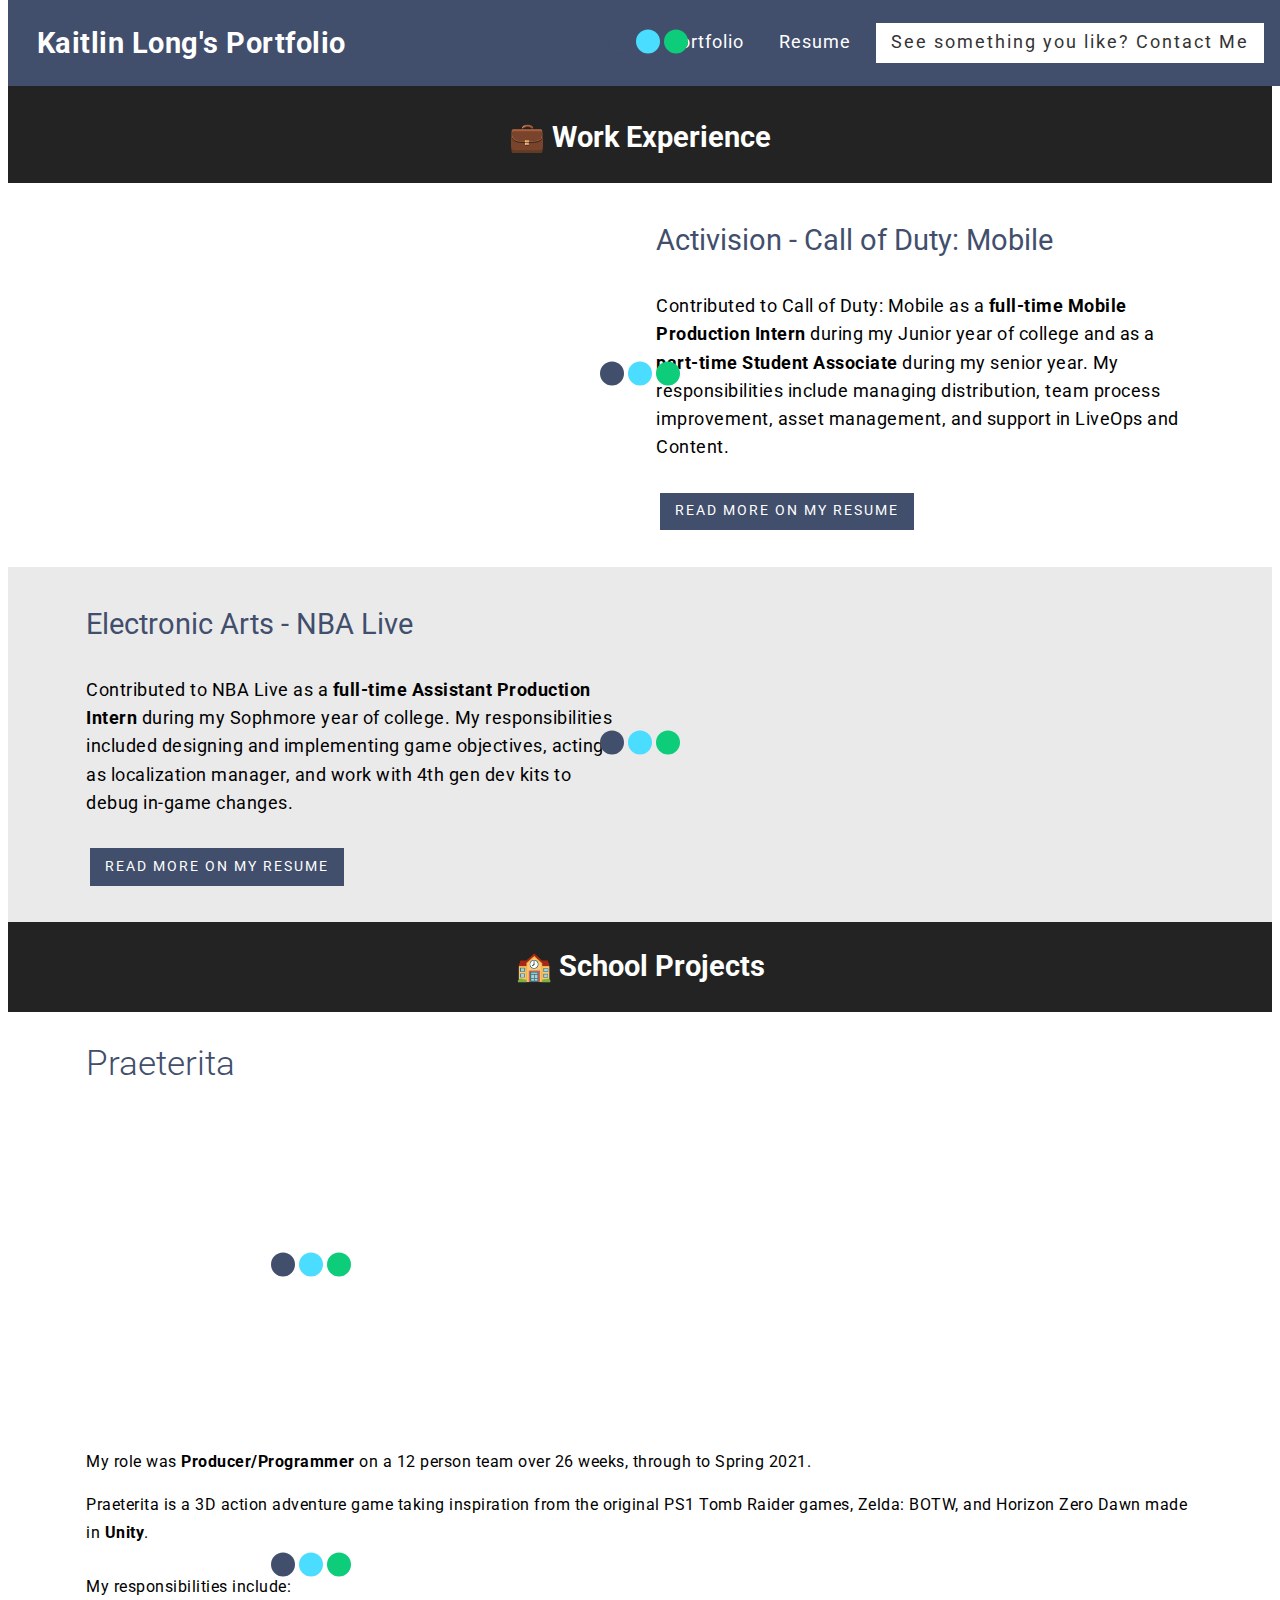
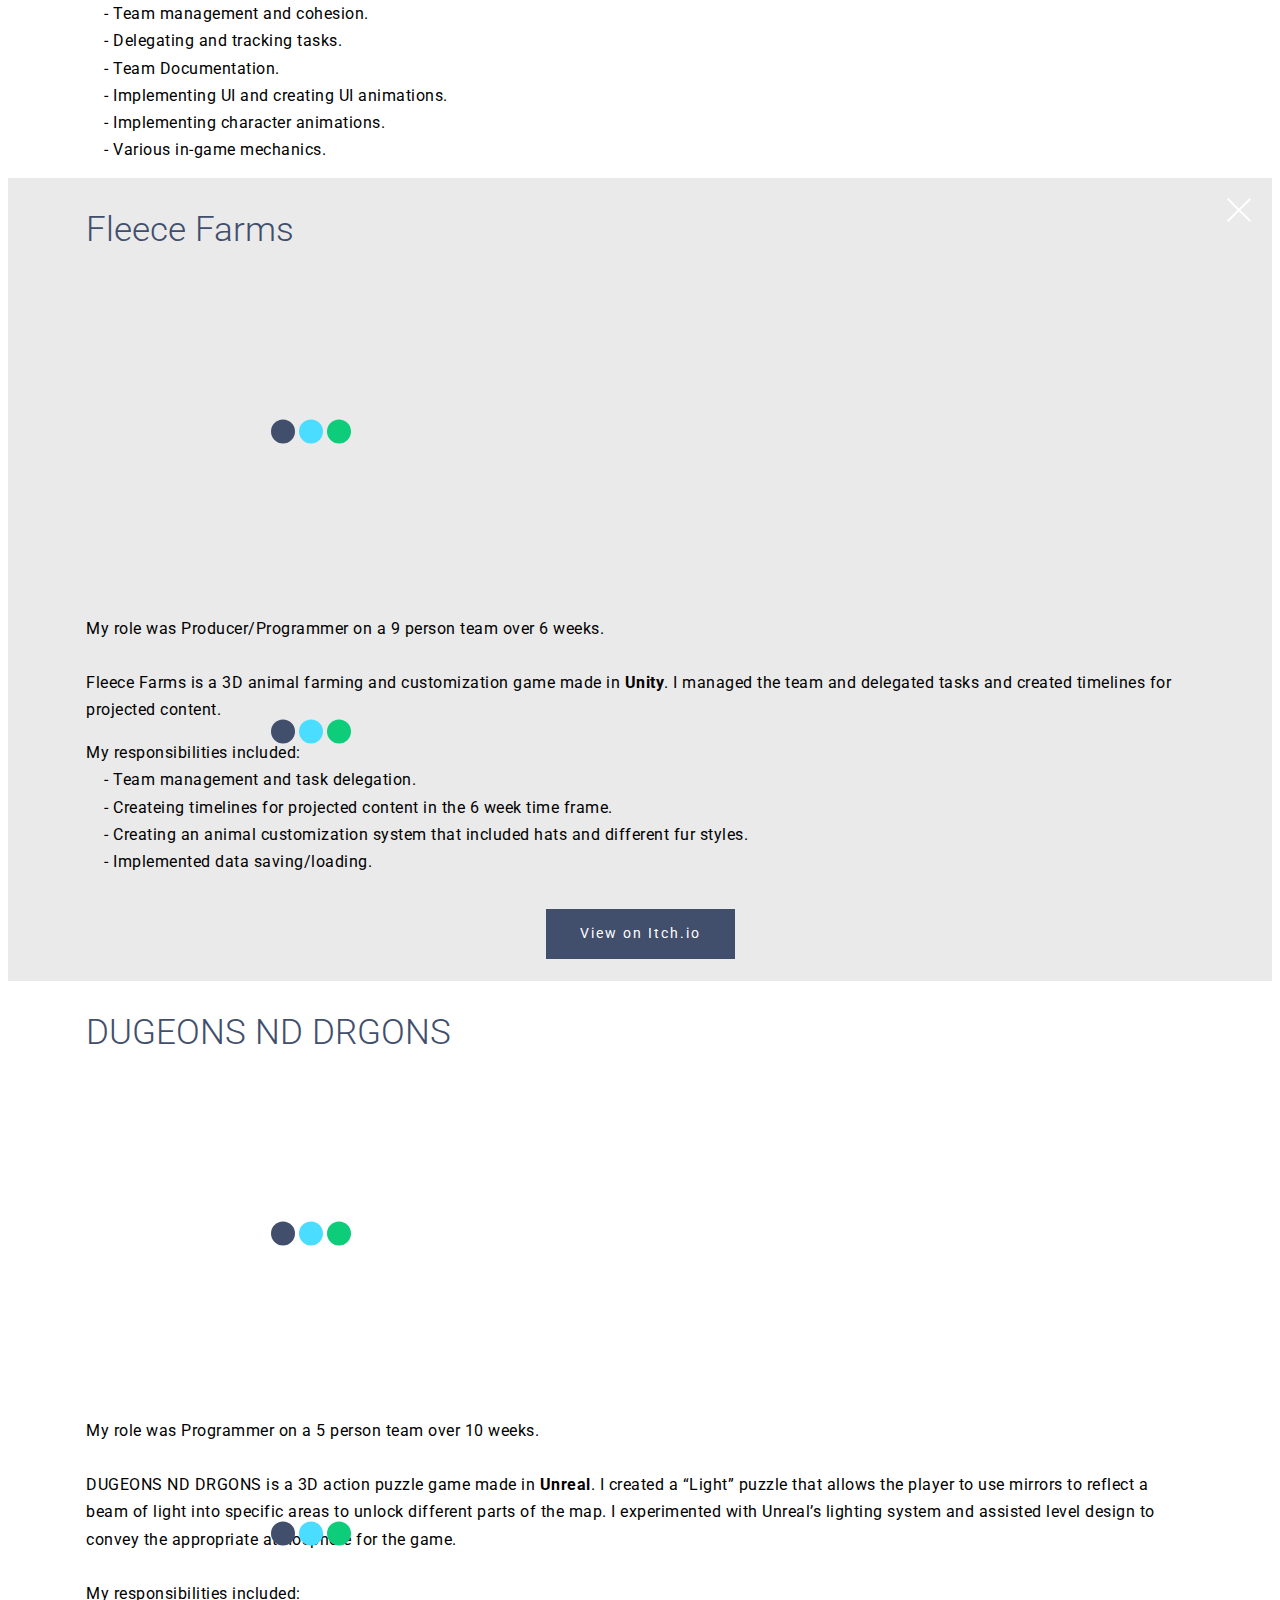
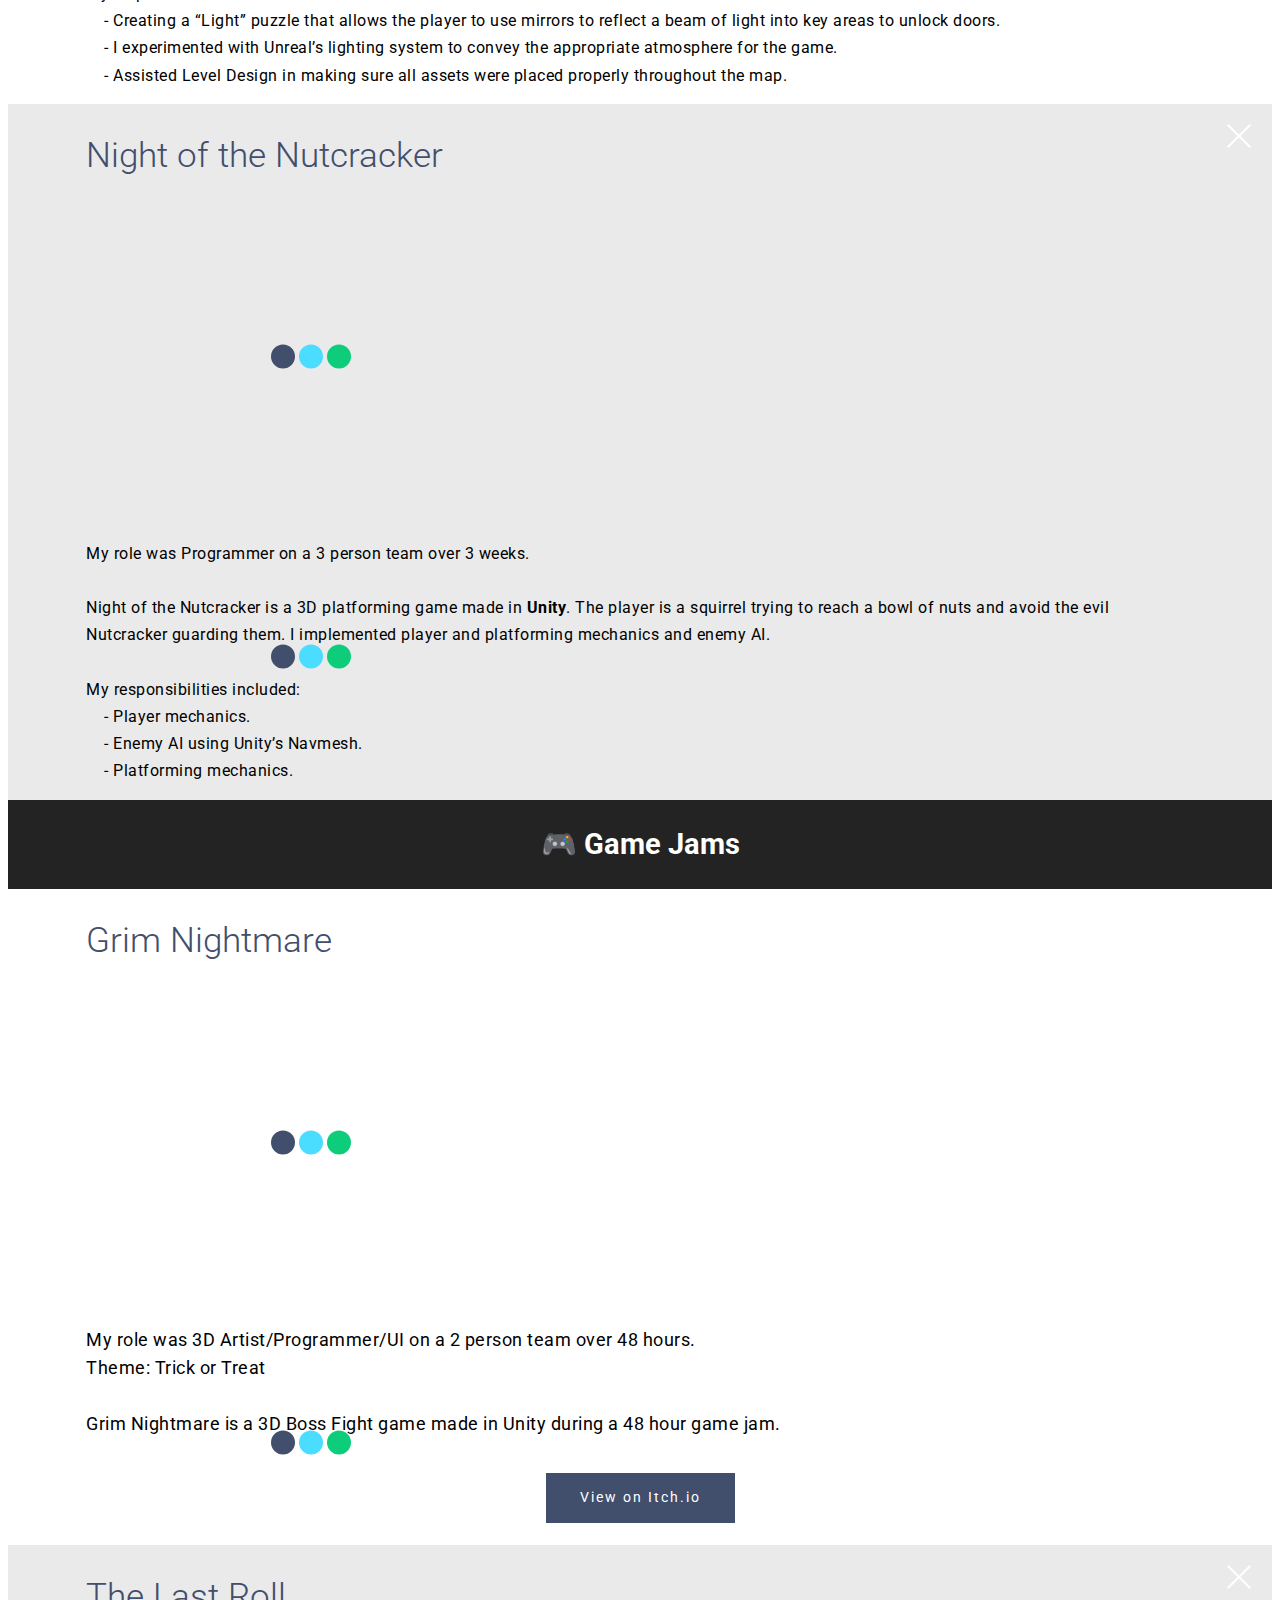
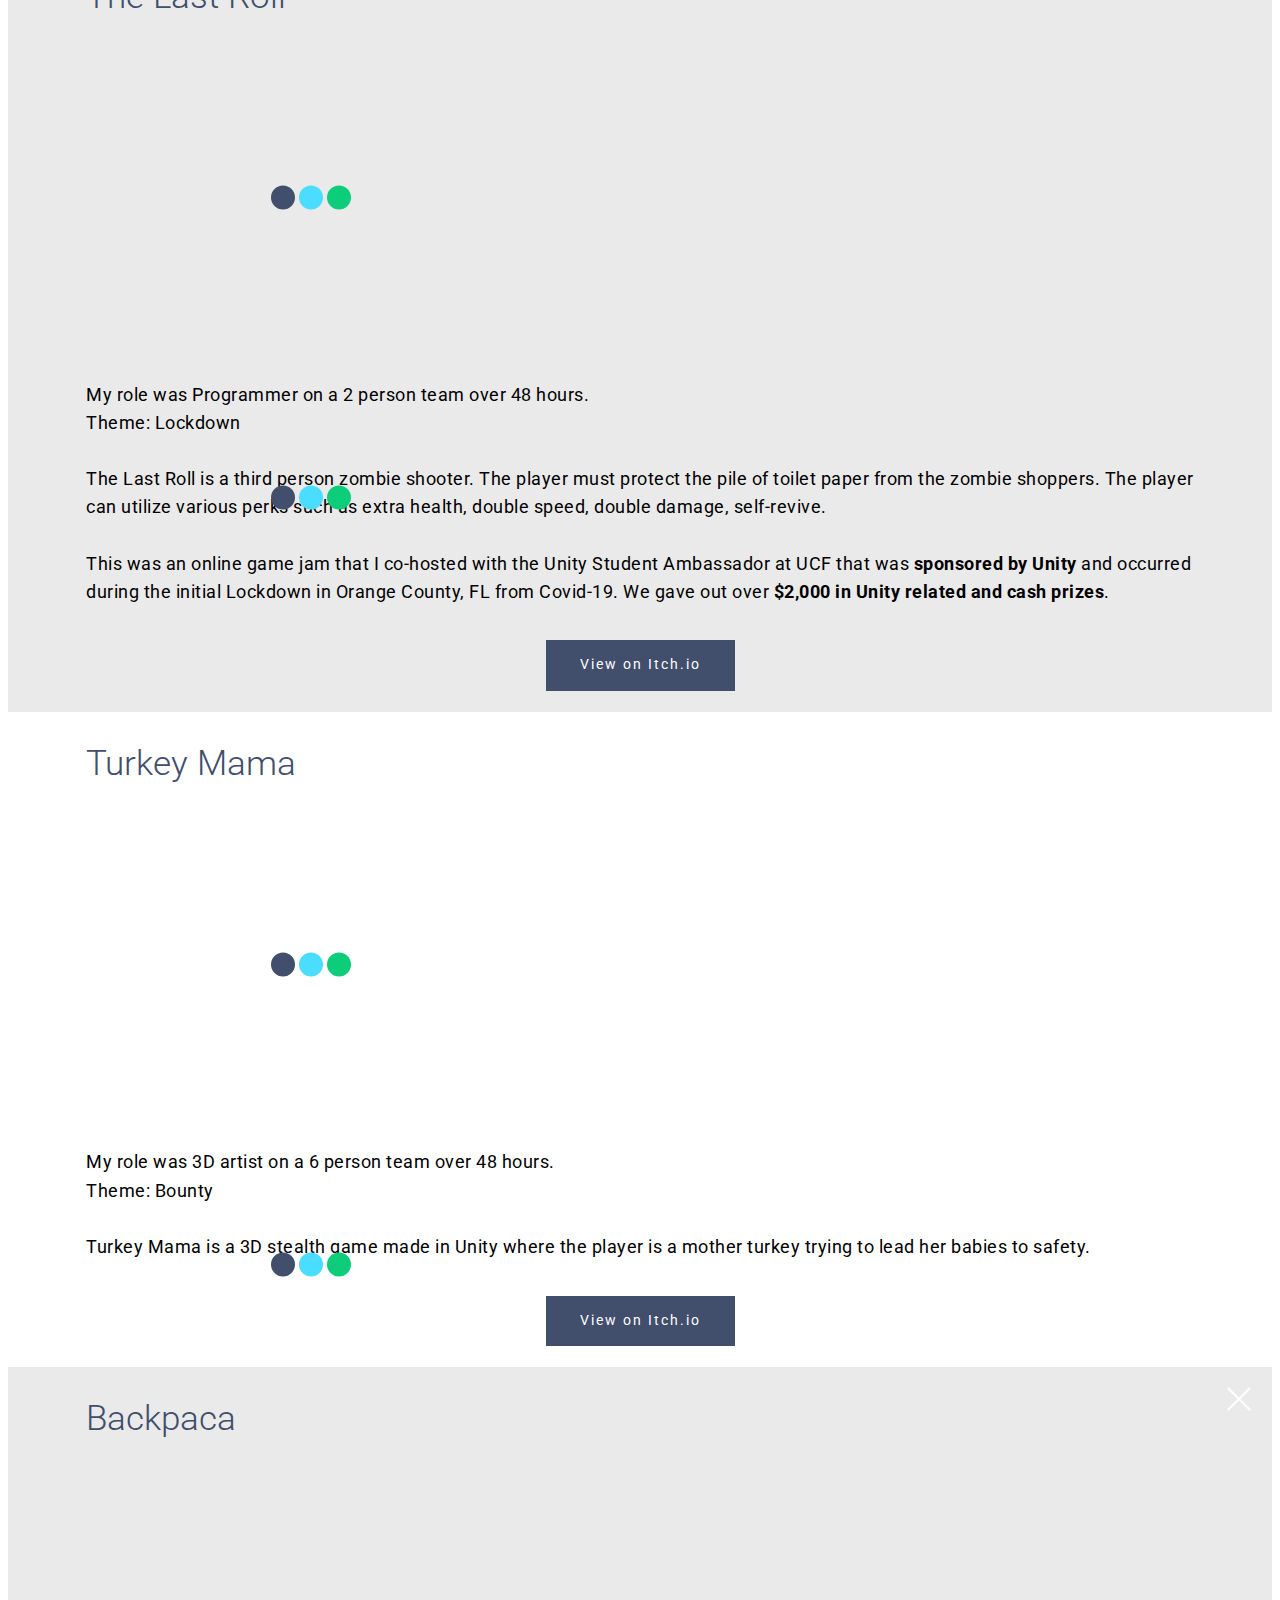
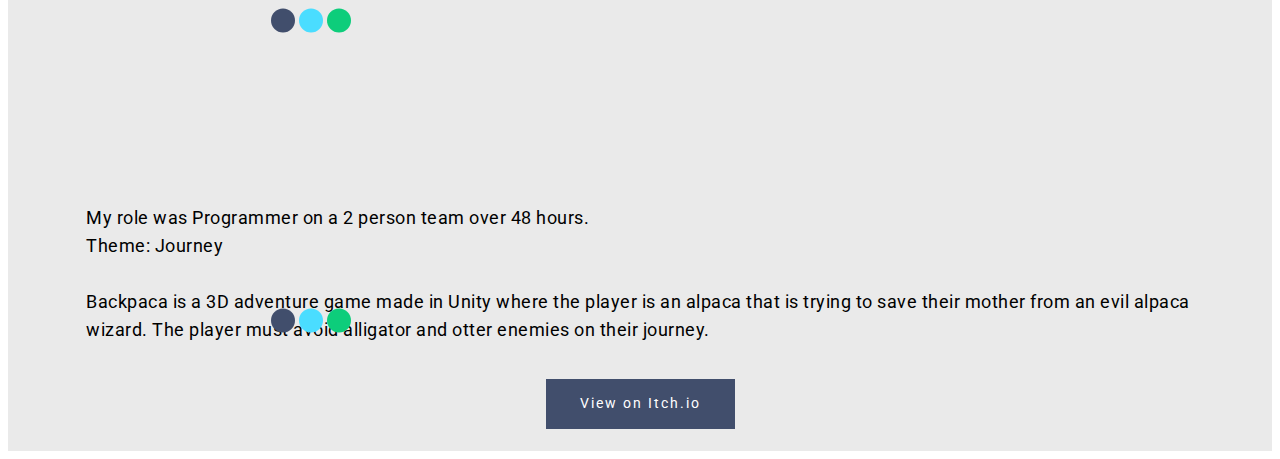
==== commit 17dcac8b: "+ NEW SITE" ====
--- a/index.html
+++ b/index.html
@@ -19,7 +19,7 @@
  
  <style amp-custom> 
 div,span,h1,h2,h3,h4,h5,h6,p,blockquote,a,ol,ul,li,figcaption,textarea,input{font: inherit;}*{-webkit-box-sizing: border-box;box-sizing: border-box;outline: none;}*:focus{outline: none;}body{position: relative;font-style: normal;line-height: 1;color: #3f485d;}section{background-color: #eeeeee;background-position: 50% 50%;background-repeat: no-repeat;background-size: cover;overflow: hidden;padding: 30px 0;}h1,h2,h3,h4,h5,h6{margin: 0;padding: 0;}p,li,blockquote{letter-spacing: 0.5px;line-height: 1.7;}ul,ol,blockquote,p{margin-bottom: 0;margin-top: 0;}a{cursor: pointer;}a,a:hover{text-decoration: none;}a.mbr-iconfont:hover{text-decoration: none;}h1,h2,h3,h4,h5,h6,.display-1,.display-2,.display-4,.display-5,.display-7{word-break: break-word;word-wrap: break-word;}b,strong{font-weight: bold;}blockquote{padding: 10px 0 10px 20px;position: relative;border-left: 3px solid;}input:-webkit-autofill,input:-webkit-autofill:hover,input:-webkit-autofill:focus,input:-webkit-autofill:active{-webkit-transition-delay: 9999s;transition-delay: 9999s;-webkit-transition-property: background-color,color;-o-transition-property: background-color,color;transition-property: background-color,color;}html,body{height: auto;min-height: 100vh;}.mbr-section-title{margin: 0;padding: 0;font-style: normal;line-height: 1.2;width: 100%;}.mbr-section-subtitle{line-height: 1.3;width: 100%;}.mbr-text{font-style: normal;line-height: 1.6;width: 100%;}.mbr-white{color: #ffffff;}.mbr-black{color: #000000;}.align-left{text-align: left;}.align-left .list-item{justify-content: flex-start;}.align-center{text-align: center;}.align-center .list-item{justify-content: center;}.align-right{text-align: right;}.align-right .list-item{justify-content: flex-end;}@media (max-width: 767px){.align-left,.align-center,.align-right{text-align: center;}.align-left .list-item,.align-center .list-item,.align-right .list-item{justify-content: center;}}.mbr-light{font-weight: 300;}.mbr-regular{font-weight: 400;}.mbr-semibold{font-weight: 500;}.mbr-bold{font-weight: 700;}.icons-list a{margin: 0 1rem 0 0;}.icons-list a:last-child{margin: 0;}.mbr-figure{align-self: center;}.hidden{visibility: hidden;}.super-hide{display: none;}.inactive{-webkit-user-select: none;-moz-user-select: none;-ms-user-select: none;user-select: none;pointer-events: none;-webkit-user-drag: none;user-drag: none;}.mbr-overlay{position: absolute;bottom: 0;left: 0;right: 0;top: 0;z-index: 0;}.map-placeholder{display: none;}.google-map,.google-map iframe{position: relative;width: 100%;height: 400px;}amp-img{width: 100%;}amp-img img{max-height: 100%;max-width: 100%;}img.mbr-temp{width: 100%;}.rounded{border-radius: 50%;}.is-builder .nodisplay + img[async],.is-builder .nodisplay + img[decoding="async"],.is-builder amp-img > a + img[async],.is-builder amp-img > a + img[decoding="async"]{display: none;}html:not(.is-builder) amp-img > a{position: absolute;top: 0;bottom: 0;left: 0;right: 0;z-index: 1;}.is-builder .temp-amp-sizer{position: absolute;}.is-builder amp-youtube .temp-amp-sizer,.is-builder amp-vimeo .temp-amp-sizer{position: static;}.mobirise-spinner{position: absolute;top: 50%;left: 40%;margin-left: 10%;-webkit-transform: translate3d(-50%,-50%,0);z-index: 4;}.mobirise-spinner em{width: 24px;height: 24px;background: #3ac;border-radius: 100%;display: inline-block;-webkit-animation: slide 1s infinite;}.mobirise-spinner em:nth-child(1){-webkit-animation-delay: 0.1s;}.mobirise-spinner em:nth-child(2){-webkit-animation-delay: 0.2s;}.mobirise-spinner em:nth-child(3){-webkit-animation-delay: 0.3s;}@-moz-keyframes slide{0%{-webkit-transform: scale(1);}50%{opacity: 0.3;-webkit-transform: scale(2);}100%{-webkit-transform: scale(1);}}@-webkit-keyframes slide{0%{-webkit-transform: scale(1);}50%{opacity: 0.3;-webkit-transform: scale(2);}100%{-webkit-transform: scale(1);}}@-o-keyframes slide{0%{-webkit-transform: scale(1);}50%{opacity: 0.3;-webkit-transform: scale(2);}100%{-webkit-transform: scale(1);}}@keyframes slide{0%{-webkit-transform: scale(1);}50%{opacity: 0.3;-webkit-transform: scale(2);}100%{-webkit-transform: scale(1);}}.mobirise-loader .amp-active > div{display: none;}.iconfont-wrapper{display: inline-block;}.mbr-flex{display: flex;}.flex-wrap{flex-wrap: wrap;}.mbr-jc-s{justify-content: flex-start;}.mbr-jc-c{justify-content: center;}.mbr-jc-e{justify-content: flex-end;}.mbr-row-reverse{flex-direction: row-reverse;}.mbr-column{flex-direction: column;}amp-img,img{height: 100%;width: 100%;}.hidden-slide{display: none;}.visible-slide{display: flex;}section,.container,.container-fluid{position: relative;word-wrap: break-word;}.mbr-fullscreen .mbr-overlay{min-height: 100vh;}.mbr-fullscreen{display: flex;align-items: center;height: 100vh;min-height: 100vh;padding: 3rem 0;}.container{padding: 0 1rem;width: 100%;margin-right: auto;margin-left: auto;}@media (max-width: 767px){.container{max-width: 540px;}} @media (min-width: 768px){.container{max-width: 720px;}} @media (min-width: 992px){.container{max-width: 960px;}} @media (min-width: 1200px){.container{max-width: 1140px;}}.container-fluid{width: 100%;padding: 0 1rem;}.btn{position: relative;font-weight: 400;margin: 0.4rem 0.5rem;border: 2px solid;font-style: normal;white-space: normal;transition: all 0.3s ease-in-out,box-shadow 2s ease-in-out,-webkit-box-shadow 2s ease-in-out;display: inline-flex;align-items: center;justify-content: center;word-break: break-word;line-height: 1;letter-spacing: 2px;}.btn-form{padding: 1rem 2rem;}.btn-form:hover{cursor: pointer;}.btn{padding: 1rem 2rem;border-radius: 0px;}.btn-sm{padding: 0.6rem 0.8rem;border-radius: 0px;}.btn-md{padding: 1rem 2rem;border-radius: 0px;}.btn-lg{padding: 1.2rem 3.2rem;border-radius: 0px;}form .btn,form .mbr-section-btn{margin: 0;}.note-popover .btn:after{display: none;}.mbr-section-btn{margin: 0 -0.25rem;font-size: 0;}nav .mbr-section-btn{margin-left: 0rem;margin-right: 0rem;}.btn .mbr-iconfont,.btn.btn-md .mbr-iconfont{cursor: pointer;margin: 0 0.8rem 0 0;}.btn-sm .mbr-iconfont{margin: 0 0.5rem 0 0;}[type="submit"]{-webkit-appearance: none;}section.menu{min-height: 70px;overflow: visible;padding: 0;}.menu-container{display: flex;-webkit-box-pack: justify;-ms-flex-pack: justify;justify-content: space-between;align-items: center;min-height: 70px;}@media (max-width: 991px){.menu-container{max-width: 100%;padding: 0.5rem 1rem;}} @media (max-width: 767px){.menu-container{padding: 0.5rem 1rem;}}.navbar{z-index: 100;width: 100%;position: absolute;}.navbar-fixed-top{position: fixed;top: 0;}.navbar-brand{display: flex;align-items: center;word-break: break-word;z-index: 1;}.navbar-logo{margin: 0 0.8rem 0 0;}@media (max-width: 767px){.navbar-logo amp-img{max-height: 35px;max-width: 35px;}}.navbar-caption-wrap{display: flex;}.navbar .navbar-collapse{display: flex;-ms-flex-preferred-size: auto;flex-basis: auto;align-items: center;justify-content: flex-end;}@media (max-width: 991px){.navbar .navbar-collapse{display: none;position: absolute;top: 0;right: 0;height: 100vh;overflow-y: auto;padding: 70px 2rem 1rem;z-index: 1;}}@media (max-width: 991px){.navbar.opened .navbar-collapse.show,.navbar.opened .navbar-collapse.collapsing{display: block;}.is-builder .navbar-collapse{position: fixed;}}.navbar-nav{list-style-type: none;display: flex;flex-wrap: wrap;padding-left: 0;min-width: 10rem;}@media (max-width: 991px){.navbar-nav{flex-direction: column;}} .navbar-nav .mbr-iconfont{margin: 0 0.2rem 0 0;}.nav-item{word-break: break-all;}.nav-link{display: flex;align-items: center;justify-content: center;}.nav-link,.navbar-caption{transition: all 0.2s;letter-spacing: 1px;}.nav-dropdown .dropdown-menu{min-width: 10rem;position: absolute;left: 0;padding: 1.25rem 0;}.nav-dropdown .dropdown-menu .dropdown-item{line-height: 2;display: flex;justify-content: center;align-items: center;padding: 0.25rem 1.5rem;white-space: nowrap;}.nav-dropdown .dropdown-menu .dropdown{position: relative;}.dropdown-menu .dropdown:hover > .dropdown-menu{opacity: 1;pointer-events: all;}.nav-dropdown .dropdown-submenu{top: 0;left: 100%;margin: 0;}.nav-item.dropdown{position: relative;}.nav-item.dropdown .dropdown-menu{opacity: 0;pointer-events: none;}.nav-item.dropdown:hover > .dropdown-menu{opacity: 1;pointer-events: all;}.link.dropdown-toggle:after{content: "";margin-left: 0.25rem;border-top: 0.35em solid;border-right: 0.35em solid transparent;border-left: 0.35em solid transparent;border-bottom: 0;}.navbar .dropdown.open > .dropdown-menu{display: block;}@media (max-width: 991px){.is-builder .nav-dropdown .dropdown-menu{position: relative;}.nav-dropdown .dropdown-submenu{left: 0;}.nav-dropdown .dropdown-menu .dropdown-item{padding: 0.25rem 1.5rem;margin: 0;justify-content: center;}.nav-dropdown .dropdown-menu .dropdown-item:after{right: auto;}.navbar.opened .dropdown-menu{top: 0;}.dropdown-toggle[data-toggle="dropdown-submenu"]:after{content: "";margin-left: 0.25rem;border-top: 0.35em solid;border-right: 0.35em solid transparent;border-left: 0.35em solid transparent;border-bottom: 0;top: 55%;}}.navbar-buttons{display: flex;flex-wrap: wrap;align-items: center;justify-content: center;}@media (max-width: 991px){.navbar-buttons{flex-direction: column;}}.menu-social-list{display: flex;align-items: center;justify-content: center;flex-wrap: wrap;}.menu-social-list a{margin: 0 0.5rem;}.menu-social-list a span{font-size: 1.5rem;}button.navbar-toggler{position: absolute;right: 20px;top: 25px;width: 31px;height: 20px;cursor: pointer;transition: all .2s;-ms-flex-item-align: center;-ms-grid-row-align: center;align-self: center;}.hamburger span{position: absolute;right: 0;width: 30px;height: 2px;border-right: 5px;}.hamburger span:nth-child(1){top: 0;transition: all .2s;}.hamburger span:nth-child(2){top: 8px;transition: all .15s;}.hamburger span:nth-child(3){top: 8px;transition: all .15s;}.hamburger span:nth-child(4){top: 16px;transition: all .2s;}nav.opened .navbar-toggler:not(.hide) .hamburger span:nth-child(4),nav.opened .navbar-toggler:not(.hide) .hamburger span:nth-child(1){top: 8px;width: 0;opacity: 0;right: 50%;transition: all .2s;}nav.opened .navbar-toggler:not(.hide) .hamburger span:nth-child(2){transform: rotate(-45deg);transition: all .25s;}nav.opened .navbar-toggler:not(.hide) .hamburger span:nth-child(3){transform: rotate(45deg);transition: all .25s;}.ampstart-btn.hamburger{position: absolute;top: 25px;right: 20px;margin-left: auto;height: 20px;width: 30px;background: none;border: none;cursor: pointer;z-index: 1000;}@media (min-width: 992px){.ampstart-btn,amp-sidebar{display: none;}.dropdown-menu .dropdown-toggle:after{content: "";border-bottom: 0.35em solid transparent;border-left: 0.35em solid;border-right: 0;border-top: 0.35em solid transparent;margin-left: 0.3rem;margin-top: -0.3077em;position: absolute;right: 1.1538em;top: 50%;}}.close-sidebar{width: 30px;height: 30px;position: relative;cursor: pointer;background-color: transparent;border: none;}.close-sidebar span{position: absolute;left: 0;width: 30px;height: 2px;border-right: 5px;top: 14px;}.close-sidebar span:nth-child(1){transform: rotate(-45deg);}.close-sidebar span:nth-child(2){transform: rotate(45deg);}.builder-sidebar{position: relative;height: 100vh;overflow-y: auto;min-width: 10rem;z-index: 1030;padding: 1rem 2rem;max-width: 20rem;}.builder-sidebar .dropdown:hover > .dropdown-menu{position: relative;text-align: center;}section.sidebar-open:before{content: '';position: fixed;top: 0;bottom: 0;right: 0;left: 0;background-color: rgba(0,0,0,0.2);z-index: 1040;}.is-builder section.horizontal-menu .ampstart-btn{display: none;}.is-builder section.horizontal-menu .dropdown-menu{z-index: auto;opacity: 1;pointer-events: auto;}.is-builder .menu{overflow: visible;}#sidebar{background-color: transparent;}.card-title{margin: 0;}.card{position: relative;background-color: transparent;border: none;border-radius: 0;width: 100%;padding: 0 1rem;}@media (max-width: 767px){.card:not(.last-child){padding-bottom: 30px;}} .card .card-img{width: auto;border-radius: 0;}.card .card-wrapper{height: 100%;}@media (max-width: 767px){.card .card-wrapper{flex-direction: column;}} .card img{height: 100%;-o-object-fit: cover;object-fit: cover;-o-object-position: center;object-position: center;}.card-inner,.items-list{display: flex;flex-direction: column;}.items-list{list-style-type: none;padding: 0;}.items-list .list-item{padding: 1rem 2rem;}.card-head{padding: 1.5rem 2rem;}.card-price-wrap{padding: 1rem 2rem;}.card-button{padding: 1rem;margin: 0;}.timeline-wrap{position: relative;}.timeline-wrap .iconBackground{position: absolute;left: 50%;width: 20px;height: 20px;line-height: 30px;text-align: center;border-radius: 50%;font-size: 30px;display: inline-block;background-color: #000000;top: 20px;margin: 0 0 0 -10px;}@media (max-width: 767px){.timeline-wrap .iconBackground{left: 0;}}.separline{position: relative;}@media (max-width: 767px){.separline:not(.last-child){padding-bottom: 2rem;}} .separline:before{position: absolute;content: "";width: 2px;background-color: #000000;left: calc(50% - 1px);height: calc(100% - 20px);top: 40px;}@media (max-width: 767px){.separline:before{left: 0;}}.gallery-img-wrap{position: relative;height: 100%;}.gallery-img-wrap:hover{cursor: pointer;}.gallery-img-wrap:hover .icon-wrap,.gallery-img-wrap:hover .caption-on-hover{opacity: 1;}.gallery-img-wrap:hover:after{opacity: .5;}.gallery-img-wrap amp-img{height: 100%;}.gallery-img-wrap:after{content: "";position: absolute;top: 0;bottom: 0;left: 0;right: 0;background: #000;opacity: 0;transition: opacity 0.2s;pointer-events: none;}.gallery-img-wrap .icon-wrap,.gallery-img-wrap .img-caption{z-index: 3;pointer-events: none;position: absolute;}.gallery-img-wrap .icon-wrap,.gallery-img-wrap .caption-on-hover{opacity: 0;transition: opacity 0.2s;}.gallery-img-wrap .icon-wrap{left: 50%;top: 50%;transform: translate(-50%,-50%);background-color: #fff;padding: .5rem;border-radius: 50%;}.gallery-img-wrap .amp-iconfont{color: #000;font-size: 1rem;width: 1rem;display: block;}.gallery-img-wrap .img-caption{left: 0;right: 0;}.gallery-img-wrap .img-caption.caption-top{top: 0;}.gallery-img-wrap .img-caption.caption-bottom{bottom: 0;}.gallery-img-wrap .img-caption:not(.caption-on-hover):after{content: "";position: absolute;top: 0;left: 0;right: 0;height: 100%;transition: opacity 0.2s;z-index: -1;pointer-events: none;}@media (max-width: 767px){.gallery-img-wrap:after,.gallery-img-wrap:hover:after,.gallery-img-wrap .icon-wrap{display: none;}.gallery-img-wrap .caption-on-hover{opacity: 1;}}.is-builder .gallery-img-wrap .icon-wrap,.is-builder .gallery-img-wrap .img-caption > *{pointer-events: all;}.amp-carousel-button,.dots-wrapper .dots span{transition: all 0.4s;cursor: pointer;outline: none;}.amp-carousel-button{width: 50px;height: 50px;border-radius: 50%;}.dots-wrapper .dots{display: inline-block;margin: 4px 8px;}.dots-wrapper .dots span{display: block;border-radius: 12px;height: 24px;width: 24px;background-color: #ffffff;border: 10px solid #cccccc;opacity: 0.5;}.dots-wrapper .dots span.current{width: 40px;}.dots-wrapper .dots span:hover,.dots-wrapper .dots span.current{opacity: 1;}.amp-carousel-button-next:after{right: 1rem;}.amp-carousel-button-prev:after{left: 1rem;}button.btn-img{cursor: pointer;}.is-builder .preview button.btn-img{opacity: 0.5;position: relative;pointer-events: none;}amp-image-lightbox,.lightbox{background: rgba(0,0,0,0.8);display: flex;flex-wrap: wrap;align-items: center;justify-content: center;width: 100%;height: 100%;overflow: auto;}amp-image-lightbox a.control,.lightbox a.control{position: absolute;cursor: default;top: 0;right: 0;}amp-image-lightbox .close,.lightbox .close{background: none;border: none;position: absolute;top: 16px;right: 16px;height: 32px;width: 32px;cursor: pointer;z-index: 1000;}amp-image-lightbox .close:before,amp-image-lightbox .close:after,.lightbox .close:before,.lightbox .close:after{position: absolute;top: 0;right: 16px;content: ' ';height: 32px;width: 2px;background-color: #fff;}amp-image-lightbox .close:before,.lightbox .close:before{transform: rotate(45deg);}amp-image-lightbox .close:after,.lightbox .close:after{transform: rotate(-45deg);}amp-image-lightbox .video-block,.lightbox .video-block{width: 100%;}div[submit-success] > *,div[submit-error] > *{padding: 15px;margin-bottom: 1rem;}.form-block{z-index: 1;background-color: transparent;padding: 30px;position: relative;overflow: hidden;}.form-block .mbr-overlay{z-index: -1;}@media (max-width: 991px){.form-block{padding: 15px;}}form input,form textarea,form select{padding: 15px 0.5rem;line-height: 1.45;width: 100%;background: #ffffff;border-width: 1px;border-style: solid;border-color: #767676;border-radius: 0;color: #000000;}form input[type="checkbox"],form input[type="radio"]{border: none;background: none;width: auto;}form .field{padding-bottom: 0.5rem;padding-top: 0.5rem;}form textarea.field-input{height: 200px;}form .fieldset{display: flex;justify-content: center;flex-wrap: wrap;align-items: center;}textarea[type="hidden"]{display: none;}.form-check{margin-bottom: 0;}.form-check-label{padding-left: 0;}.form-check-input{position: relative;margin: 4px;}.form-check-inline{display: inline-flex;align-items: center;padding-left: 0;margin-right: .75rem;}.mbr-row,.mbr-form-row{display: -webkit-box;display: -ms-flexbox;display: flex;-ms-flex-wrap: wrap;flex-wrap: wrap;margin-left: -1rem;margin-right: -1rem;}.mbr-form-row{margin-left: -0.5rem;margin-right: -0.5rem;}.mbr-form-row > [class*="mbr-col"]{padding-left: 0.5rem;padding-right: 0.5rem;}@media (max-width: 767px){.mbr-col,.mbr-col-auto{padding-right: 1rem;padding-left: 1rem;}.mbr-col-sm-12{-ms-flex: 0 0 100%;-webkit-box-flex: 0;flex: 0 0 100%;max-width: 100%;padding-right: 1rem;padding-left: 1rem;}}@media (min-width: 768px){.mbr-col,.mbr-col-auto{padding-right: 1rem;padding-left: 1rem;}.mbr-col-md-2{-ms-flex: 0 0 16.6666666667%;-webkit-box-flex: 0;flex: 0 0 16.6666666667%;max-width: 16.6666666667%;padding-right: 1rem;padding-left: 1rem;}.mbr-col-md-3{-ms-flex: 0 0 25%;-webkit-box-flex: 0;flex: 0 0 25%;max-width: 25%;padding-right: 1rem;padding-left: 1rem;}.mbr-col-md-4{-ms-flex: 0 0 33.3333333333%;-webkit-box-flex: 0;flex: 0 0 33.3333333333%;max-width: 33.3333333333%;padding-right: 1rem;padding-left: 1rem;}.mbr-col-md-5{-ms-flex: 0 0 41.6666666667%;-webkit-box-flex: 0;flex: 0 0 41.6666666667%;max-width: 41.6666666667%;padding-right: 1rem;padding-left: 1rem;}.mbr-col-md-6{-ms-flex: 0 0 50%;-webkit-box-flex: 0;flex: 0 0 50%;max-width: 50%;padding-right: 1rem;padding-left: 1rem;}.mbr-col-md-7{-ms-flex: 0 0 58.3333333333%;-webkit-box-flex: 0;flex: 0 0 58.3333333333%;max-width: 58.3333333333%;padding-right: 1rem;padding-left: 1rem;}.mbr-col-md-8{-ms-flex: 0 0 66.6666666667%;-webkit-box-flex: 0;flex: 0 0 66.6666666667%;max-width: 66.6666666667%;padding-right: 1rem;padding-left: 1rem;}.mbr-col-md-10{-ms-flex: 0 0 83.3333333333%;-webkit-box-flex: 0;flex: 0 0 83.3333333333%;max-width: 83.3333333333%;padding-right: 1rem;padding-left: 1rem;}.mbr-col-md-12{-ms-flex: 0 0 100%;-webkit-box-flex: 0;flex: 0 0 100%;max-width: 100%;padding-right: 1rem;padding-left: 1rem;}}.mbr-col{-ms-flex: 1 1 auto;-webkit-box-flex: 1;flex: 1 1 auto;max-width: 100%;}.mbr-col-auto{-ms-flex: 0 0 auto;flex: 0 0 auto;width: auto;}@media (min-width: 992px){.mbr-col,.mbr-col-auto{padding-right: 1rem;padding-left: 1rem;}.mbr-col-lg-2{-ms-flex: 0 0 16.6666666667%;-webkit-box-flex: 0;flex: 0 0 16.6666666667%;max-width: 16.6666666667%;padding-right: 1rem;padding-left: 1rem;}.mbr-col-lg-3{-ms-flex: 0 0 25%;-webkit-box-flex: 0;flex: 0 0 25%;max-width: 25%;padding-right: 1rem;padding-left: 1rem;}.mbr-col-lg-4{-ms-flex: 0 0 33.3333333333%;-webkit-box-flex: 0;flex: 0 0 33.3333333333%;max-width: 33.3333333333%;padding-right: 1rem;padding-left: 1rem;}.mbr-col-lg-5{-ms-flex: 0 0 41.6666666667%;-webkit-box-flex: 0;flex: 0 0 41.6666666667%;max-width: 41.6666666667%;padding-right: 1rem;padding-left: 1rem;}.mbr-col-lg-6{-ms-flex: 0 0 50%;-webkit-box-flex: 0;flex: 0 0 50%;max-width: 50%;padding-right: 1rem;padding-left: 1rem;}.mbr-col-lg-7{-ms-flex: 0 0 58.3333333333%;-webkit-box-flex: 0;flex: 0 0 58.3333333333%;max-width: 58.3333333333%;padding-right: 1rem;padding-left: 1rem;}.mbr-col-lg-8{-ms-flex: 0 0 66.6666666667%;-webkit-box-flex: 0;flex: 0 0 66.6666666667%;max-width: 66.6666666667%;padding-right: 1rem;padding-left: 1rem;}.mbr-col-lg-9{-ms-flex: 0 0 75%;-webkit-box-flex: 0;flex: 0 0 75%;max-width: 75%;padding-right: 1rem;padding-left: 1rem;}.mbr-col-lg-10{-ms-flex: 0 0 83.3333333333%;-webkit-box-flex: 0;flex: 0 0 83.3333333333%;max-width: 83.3333333333%;padding-right: 1rem;padding-left: 1rem;}.mbr-col-lg-12{-ms-flex: 0 0 100%;-webkit-box-flex: 0;flex: 0 0 100%;max-width: 100%;padding-right: 1rem;padding-left: 1rem;}}@media (min-width: 992px){.lg-pb{padding-bottom: 3rem;}}@media (max-width: 991px){.md-pb{padding-bottom: 3rem;}}.mbr-pt-1,.mbr-py-1{padding-top: 10px;}.mbr-pb-1,.mbr-py-1{padding-bottom: 10px;}.mbr-px-1{padding-left: 10px;padding-right: 10px;}.mbr-p-1{padding: 10px;}.mbr-pt-2,.mbr-py-2{padding-top: 1rem;}.mbr-pb-2,.mbr-py-2{padding-bottom: 1rem;}.mbr-px-2{padding-left: 1rem;padding-right: 1rem;}.mbr-p-2{padding: 1rem;}.mbr-pt-3,.mbr-py-3{padding-top: 25px;}.mbr-pb-3,.mbr-py-3{padding-bottom: 25px;}.mbr-px-3{padding-left: 25px;padding-right: 25px;}.mbr-p-3{padding: 25px;}.mbr-pt-4,.mbr-py-4{padding-top: 2rem;}.mbr-pb-4,.mbr-py-4{padding-bottom: 2rem;}.mbr-px-4{padding-left: 2rem;padding-right: 2rem;}.mbr-p-4{padding: 2rem;}.mbr-pt-5,.mbr-py-5{padding-top: 3rem;}.mbr-pb-5,.mbr-py-5{padding-bottom: 3rem;}.mbr-px-5{padding-left: 3rem;padding-right: 3rem;}.mbr-p-5{padding: 3rem;}@media (max-width: 991px){.mbr-py-4,.mbr-py-5{padding-top: 1rem;padding-bottom: 1rem;}.mbr-px-4,.mbr-px-5{padding-left: 1rem;padding-right: 1rem;}.mbr-p-3,.mbr-p-4,.mbr-p-5{padding: 1rem;}}.mbr-ml-auto{margin-left: auto;}.mbr-mr-auto{margin-right: auto;}.mbr-m-auto{margin: auto;}#scrollToTopMarker{position: absolute;width: 0px;height: 0px;top: 300px;}#scrollToTopButton{position: fixed;bottom: 25px;right: 25px;opacity: .4;z-index: 5000;font-size: 32px;height: 60px;width: 60px;border: none;border-radius: 3px;cursor: pointer;}#scrollToTopButton:focus{outline: none;}#scrollToTopButton a:before{content: '';position: absolute;height: 40%;top: 36%;width: 2px;left: calc(50% - 1px);}#scrollToTopButton a:after{content: '';position: absolute;border-top: 2px solid;border-right: 2px solid;width: 40%;height: 40%;left: calc(30% - 1px);bottom: 30%;transform: rotate(-45deg);}.is-builder #scrollToTopButton a:after{left: 30%;}a{font-style: normal;font-weight: 400;}@media (max-width: 767px){.mbr-section-btn,.mbr-section-title{text-align: center;}}
-body{font-family: Roboto;}blockquote{border-color: #414e6c;}div[submit-success] > *{background: #0dcd7b;color: #000000;}div[submit-error] > *{background: #a0a0a0;color: #ffffff;}.display-1{font-family: 'Roboto',sans-serif;font-size: 4.5rem;}.display-2{font-family: 'Roboto',sans-serif;font-size: 2.2rem;}.display-4{font-family: 'Roboto',sans-serif;font-size: 0.9rem;}.display-5{font-family: 'Roboto',sans-serif;font-size: 1.8rem;}.display-7{font-family: 'Roboto',sans-serif;font-size: 1.1rem;}.display-1 .mbr-iconfont-btn{font-size: 4.5rem;width: 4.5rem;}.display-2 .mbr-iconfont-btn{font-size: 2.2rem;width: 2.2rem;}.display-4 .mbr-iconfont-btn{font-size: 0.9rem;width: 0.9rem;}.display-5 .mbr-iconfont-btn{font-size: 1.8rem;width: 1.8rem;}.display-7 .mbr-iconfont-btn{font-size: 1.1rem;width: 1.1rem;}@media (max-width: 768px){.display-1{font-size: 3.6rem;font-size: calc( 2.225rem + (4.5 - 2.225) * ((100vw - 20rem) / (48 - 20)));line-height: calc( 1.4 * (2.225rem + (4.5 - 2.225) * ((100vw - 20rem) / (48 - 20))));}.display-2{font-size: 1.76rem;font-size: calc( 1.42rem + (2.2 - 1.42) * ((100vw - 20rem) / (48 - 20)));line-height: calc( 1.4 * (1.42rem + (2.2 - 1.42) * ((100vw - 20rem) / (48 - 20))));}.display-4{font-size: 0.72rem;font-size: calc( 0.965rem + (0.9 - 0.965) * ((100vw - 20rem) / (48 - 20)));line-height: calc( 1.4 * (0.965rem + (0.9 - 0.965) * ((100vw - 20rem) / (48 - 20))));}.display-5{font-size: 1.44rem;font-size: calc( 1.28rem + (1.8 - 1.28) * ((100vw - 20rem) / (48 - 20)));line-height: calc( 1.4 * (1.28rem + (1.8 - 1.28) * ((100vw - 20rem) / (48 - 20))));}}.bg-primary{background-color: #414e6c;}.bg-success{background-color: #0dcd7b;}.bg-info{background-color: #8282e7;}.bg-warning{background-color: #767676;}.bg-danger{background-color: #a0a0a0;}.btn-primary,.btn-primary:active,.btn-primary.active{background-color: #414e6c;border-color: #414e6c;color: #ffffff;}.btn-primary:hover,.btn-primary:focus,.btn-primary.focus{color: #ffffff;background-color: #242c3c;border-color: #242c3c;}.btn-primary.disabled,.btn-primary:disabled{color: #ffffff;background-color: #242c3c;border-color: #242c3c;}.btn-secondary,.btn-secondary:active,.btn-secondary.active{background-color: #4addff;border-color: #4addff;color: #003c4a;}.btn-secondary:hover,.btn-secondary:focus,.btn-secondary.focus{color: #003c4a;background-color: #00cdfd;border-color: #00cdfd;}.btn-secondary.disabled,.btn-secondary:disabled{color: #003c4a;background-color: #00cdfd;border-color: #00cdfd;}.btn-info,.btn-info:active,.btn-info.active{background-color: #8282e7;border-color: #8282e7;color: #ffffff;}.btn-info:hover,.btn-info:focus,.btn-info.focus{color: #ffffff;background-color: #4242db;border-color: #4242db;}.btn-info.disabled,.btn-info:disabled{color: #ffffff;background-color: #4242db;border-color: #4242db;}.btn-success,.btn-success:active,.btn-success.active{background-color: #0dcd7b;border-color: #0dcd7b;color: #ffffff;}.btn-success:hover,.btn-success:focus,.btn-success.focus{color: #ffffff;background-color: #088550;border-color: #088550;}.btn-success.disabled,.btn-success:disabled{color: #ffffff;background-color: #088550;border-color: #088550;}.btn-warning,.btn-warning:active,.btn-warning.active{background-color: #767676;border-color: #767676;color: #ffffff;}.btn-warning:hover,.btn-warning:focus,.btn-warning.focus{color: #ffffff;background-color: #505050;border-color: #505050;}.btn-warning.disabled,.btn-warning:disabled{color: #ffffff;background-color: #505050;border-color: #505050;}.btn-danger,.btn-danger:active,.btn-danger.active{background-color: #a0a0a0;border-color: #a0a0a0;color: #ffffff;}.btn-danger:hover,.btn-danger:focus,.btn-danger.focus{color: #ffffff;background-color: #7a7a7a;border-color: #7a7a7a;}.btn-danger.disabled,.btn-danger:disabled{color: #ffffff;background-color: #7a7a7a;border-color: #7a7a7a;}.btn-black,.btn-black:active,.btn-black.active{background-color: #333333;border-color: #333333;color: #ffffff;}.btn-black:hover,.btn-black:focus,.btn-black.focus{color: #ffffff;background-color: #0d0d0d;border-color: #0d0d0d;}.btn-black.disabled,.btn-black:disabled{color: #ffffff;background-color: #0d0d0d;border-color: #0d0d0d;}.btn-white,.btn-white:active,.btn-white.active{background-color: #ffffff;border-color: #ffffff;color: #808080;}.btn-white:hover,.btn-white:focus,.btn-white.focus{color: #808080;background-color: #d9d9d9;border-color: #d9d9d9;}.btn-white.disabled,.btn-white:disabled{color: #808080;background-color: #d9d9d9;border-color: #d9d9d9;}.btn-white,.btn-white:active,.btn-white.active{color: #333333;}.btn-white:hover,.btn-white:focus,.btn-white.focus{color: #333333;}.btn-white.disabled,.btn-white:disabled{color: #333333;}.btn-primary-outline,.btn-primary-outline:active,.btn-primary-outline.active{background: none;border-color: #1b202c;color: #1b202c;}.btn-primary-outline:hover,.btn-primary-outline:focus,.btn-primary-outline.focus{color: #ffffff;background-color: #414e6c;border-color: #414e6c;}.btn-primary-outline.disabled,.btn-primary-outline:disabled{color: #ffffff;background-color: #414e6c;border-color: #414e6c;}.btn-secondary-outline,.btn-secondary-outline:active,.btn-secondary-outline.active{background: none;border-color: #00b8e3;color: #00b8e3;}.btn-secondary-outline:hover,.btn-secondary-outline:focus,.btn-secondary-outline.focus{color: #003c4a;background-color: #4addff;border-color: #4addff;}.btn-secondary-outline.disabled,.btn-secondary-outline:disabled{color: #003c4a;background-color: #4addff;border-color: #4addff;}.btn-info-outline,.btn-info-outline:active,.btn-info-outline.active{background: none;border-color: #2c2cd7;color: #2c2cd7;}.btn-info-outline:hover,.btn-info-outline:focus,.btn-info-outline.focus{color: #ffffff;background-color: #8282e7;border-color: #8282e7;}.btn-info-outline.disabled,.btn-info-outline:disabled{color: #ffffff;background-color: #8282e7;border-color: #8282e7;}.btn-success-outline,.btn-success-outline:active,.btn-success-outline.active{background: none;border-color: #076d41;color: #076d41;}.btn-success-outline:hover,.btn-success-outline:focus,.btn-success-outline.focus{color: #ffffff;background-color: #0dcd7b;border-color: #0dcd7b;}.btn-success-outline.disabled,.btn-success-outline:disabled{color: #ffffff;background-color: #0dcd7b;border-color: #0dcd7b;}.btn-warning-outline,.btn-warning-outline:active,.btn-warning-outline.active{background: none;border-color: #434343;color: #434343;}.btn-warning-outline:hover,.btn-warning-outline:focus,.btn-warning-outline.focus{color: #ffffff;background-color: #767676;border-color: #767676;}.btn-warning-outline.disabled,.btn-warning-outline:disabled{color: #ffffff;background-color: #767676;border-color: #767676;}.btn-danger-outline,.btn-danger-outline:active,.btn-danger-outline.active{background: none;border-color: #6d6d6d;color: #6d6d6d;}.btn-danger-outline:hover,.btn-danger-outline:focus,.btn-danger-outline.focus{color: #ffffff;background-color: #a0a0a0;border-color: #a0a0a0;}.btn-danger-outline.disabled,.btn-danger-outline:disabled{color: #ffffff;background-color: #a0a0a0;border-color: #a0a0a0;}.btn-black-outline,.btn-black-outline:active,.btn-black-outline.active{background: none;border-color: #000000;color: #000000;}.btn-black-outline:hover,.btn-black-outline:focus,.btn-black-outline.focus{color: #ffffff;background-color: #333333;border-color: #333333;}.btn-black-outline.disabled,.btn-black-outline:disabled{color: #ffffff;background-color: #333333;border-color: #333333;}.btn-white-outline,.btn-white-outline:active,.btn-white-outline.active{background: none;border-color: #ffffff;color: #ffffff;}.btn-white-outline:hover,.btn-white-outline:focus,.btn-white-outline.focus{color: #333333;background-color: #ffffff;border-color: #ffffff;}.text-primary{color: #414e6c;}.text-secondary{color: #4addff;}.text-success{color: #0dcd7b;}.text-info{color: #8282e7;}.text-warning{color: #767676;}.text-danger{color: #a0a0a0;}.text-white{color: #ffffff;}.text-black{color: #000000;}a.text-primary:hover,a.text-primary:focus{color: #1b202c;}a.text-secondary:hover,a.text-secondary:focus{color: #00b8e3;}a.text-success:hover,a.text-success:focus{color: #076d41;}a.text-info:hover,a.text-info:focus{color: #2c2cd7;}a.text-warning:hover,a.text-warning:focus{color: #434343;}a.text-danger:hover,a.text-danger:focus{color: #6d6d6d;}a.text-white:hover,a.text-white:focus{color: #b3b3b3;}a.text-black:hover,a.text-black:focus{color: #4d4d4d;}.alert-success{background-color: #0dcd7b;}.alert-info{background-color: #8282e7;}.alert-warning{background-color: #767676;}.alert-danger{background-color: #a0a0a0;}a,a:hover{color: #414e6c;}.mbr-plan-header.bg-primary .mbr-plan-subtitle,.mbr-plan-header.bg-primary .mbr-plan-price-desc{color: #7c8cb0;}.mbr-plan-header.bg-success .mbr-plan-subtitle,.mbr-plan-header.bg-success .mbr-plan-price-desc{color: #acfad9;}.mbr-plan-header.bg-info .mbr-plan-subtitle,.mbr-plan-header.bg-info .mbr-plan-price-desc{color: #ffffff;}.mbr-plan-header.bg-warning .mbr-plan-subtitle,.mbr-plan-header.bg-warning .mbr-plan-price-desc{color: #b6b6b6;}.mbr-plan-header.bg-danger .mbr-plan-subtitle,.mbr-plan-header.bg-danger .mbr-plan-price-desc{color: #e0e0e0;}.mobirise-spinner em:nth-child(1){background: #414e6c;}.mobirise-spinner em:nth-child(2){background: #4addff;}.mobirise-spinner em:nth-child(3){background: #0dcd7b;}#scrollToTopMarker{display: none;}#scrollToTopButton{background-color: #4ea2e3;}#scrollToTopButton a:before{background: #ffffff;}#scrollToTopButton a:after{border-top-color: #ffffff;border-right-color: #ffffff;}.cid-sh2jtP0KLL{min-height: 80px;}.cid-sh2jtP0KLL .brand-name{color: #414e6c;margin: 0;}.cid-sh2jtP0KLL .hamburger span,.cid-sh2jtP0KLL .close-sidebar span{background: #767676;}.cid-sh2jtP0KLL .nav-dropdown .dropdown-menu .dropdown-item{font-weight: 400;width: 100%;text-align: inherit;}.cid-sh2jtP0KLL .navbar{min-height: 80px;background: #ffffff;}@media (max-width: 991px){.cid-sh2jtP0KLL .navbar .navbar-brand{flex-shrink: initial;}}.cid-sh2jtP0KLL .navbar-brand{flex-shrink: 0;margin-right: 0;padding: 0;}@media (min-width: 992px){.cid-sh2jtP0KLL .navbar-expand-lg .navbar-nav .nav-link{padding: 0;}.cid-sh2jtP0KLL .navbar-nav .nav-link{margin: .667em 1em;}}.cid-sh2jtP0KLL .navbar-dropdown{padding: .5rem 0;}.cid-sh2jtP0KLL .builder-sidebar,.cid-sh2jtP0KLL .collapse,.cid-sh2jtP0KLL .navbar.navbar-expand-lg .dropdown .dropdown-menu{background-color: #ffffff;}@media (max-width: 991px){.cid-sh2jtP0KLL .navbar-nav a{padding: 0.5rem 0;margin: 0 0 10px;}}.cid-sh2jtP0KLL .close-sidebar:focus{outline: 2px auto #414e6c;}.cid-sh2jtP0KLL amp-img{height: 48px;width: 82px;}.cid-sh2jtP0KLL amp-img img{object-fit: contain;}.cid-sh2m5lVV3W{padding-top: 45px;padding-bottom: 15px;background-color: #414e6c;}.cid-sh2m5lVV3W .mbr-title{color: #ffffff;}.cid-sh2kJarMnT{padding-top: 30px;padding-bottom: 30px;background-color: #ffffff;}.cid-sh2kJarMnT img{object-fit: cover;}@media (min-width: 768px){.cid-sh2kJarMnT .image-block{padding-right: 2rem;}}@media (max-width: 767px){.cid-sh2kJarMnT .image-block{padding-bottom: 1rem;}}.cid-sh2kJarMnT .mbr-text,.cid-sh2kJarMnT .mbr-section-btn{color: #000000;}.cid-sh2kJarMnT .mbr-section-title{color: #414e6c;}.cid-sh2nDhOvBg{padding-top: 30px;padding-bottom: 30px;background-color: #eaeaea;}.cid-sh2nDhOvBg img{object-fit: cover;}@media (min-width: 768px){.cid-sh2nDhOvBg .image-block{padding-left: 2rem;}}@media (max-width: 767px){.cid-sh2nDhOvBg .image-block{padding-bottom: 1rem;}}.cid-sh2nDhOvBg .mbr-text,.cid-sh2nDhOvBg .mbr-section-btn{color: #000000;}.cid-sh2nDhOvBg .mbr-section-title{color: #414e6c;}.cid-sh2pCE0xgo{padding-top: 30px;padding-bottom: 15px;background-color: #414e6c;}.cid-sh2pCE0xgo .mbr-title{color: #ffffff;}.cid-sh2qZyL4T8{padding-top: 30px;padding-bottom: 15px;background-color: #ffffff;}.cid-sh2qZyL4T8 .carousel,.cid-sh2qZyL4T8 .slider-box,.cid-sh2qZyL4T8 .carousel-img{height: 300px;width: 100%;}.cid-sh2qZyL4T8 img{object-fit: cover;}.cid-sh2qZyL4T8 .carousel-img{cursor: pointer;position: relative;}@media (min-width: 768px){.cid-sh2qZyL4T8 .carousel-img{max-width: 450px;}}@media (max-width: 767px){.cid-sh2qZyL4T8 .carousel-img{margin: 0;padding: 0;}.cid-sh2qZyL4T8 .amp-carousel-button{display: none;}}.cid-sh2qZyL4T8 amp-img:after,.cid-sh2qZyL4T8 .icon-wrap{position: absolute;opacity: 0;pointer-events: none;transition: opacity .3s;}.cid-sh2qZyL4T8 amp-img:after{content: "";right: 0;bottom: 0;left: 0;top: 0;background-color: #414e6c;}.cid-sh2qZyL4T8 .icon-wrap{width: 1.9rem;height: 1.9rem;left: 50%;top: 50%;transform: translate(-50%,-50%);}.cid-sh2qZyL4T8 .icon-wrap .amp-iconfont{font-size: 1.9rem;width: 1.9rem;color: #ffffff;}.cid-sh2qZyL4T8 .carousel-img:hover amp-img:after{opacity: 0.5;}.cid-sh2qZyL4T8 .carousel-img:hover .icon-wrap{opacity: 1;}.cid-sh2qZyL4T8 P{color: #000000;text-align: left;}.cid-sh2qZyL4T8 .mbr-section-title{color: #414e6c;text-align: left;}.cid-sh2rGnBOKD{padding-top: 30px;padding-bottom: 15px;background-color: #eaeaea;}.cid-sh2rGnBOKD .carousel,.cid-sh2rGnBOKD .slider-box,.cid-sh2rGnBOKD .carousel-img{height: 300px;width: 100%;}.cid-sh2rGnBOKD img{object-fit: cover;}.cid-sh2rGnBOKD .carousel-img{cursor: pointer;position: relative;}@media (min-width: 768px){.cid-sh2rGnBOKD .carousel-img{max-width: 450px;}}@media (max-width: 767px){.cid-sh2rGnBOKD .carousel-img{margin: 0;padding: 0;}.cid-sh2rGnBOKD .amp-carousel-button{display: none;}}.cid-sh2rGnBOKD amp-img:after,.cid-sh2rGnBOKD .icon-wrap{position: absolute;opacity: 0;pointer-events: none;transition: opacity .3s;}.cid-sh2rGnBOKD amp-img:after{content: "";right: 0;bottom: 0;left: 0;top: 0;background-color: #414e6c;}.cid-sh2rGnBOKD .icon-wrap{width: 1.9rem;height: 1.9rem;left: 50%;top: 50%;transform: translate(-50%,-50%);}.cid-sh2rGnBOKD .icon-wrap .amp-iconfont{font-size: 1.9rem;width: 1.9rem;color: #ffffff;}.cid-sh2rGnBOKD .carousel-img:hover amp-img:after{opacity: 0.5;}.cid-sh2rGnBOKD .carousel-img:hover .icon-wrap{opacity: 1;}.cid-sh2rGnBOKD P{color: #000000;text-align: left;}.cid-sh2rGnBOKD .mbr-section-title{color: #414e6c;text-align: left;}.cid-sh2ssOUVJ2{padding-top: 30px;padding-bottom: 15px;background-color: #ffffff;}.cid-sh2ssOUVJ2 .carousel,.cid-sh2ssOUVJ2 .slider-box,.cid-sh2ssOUVJ2 .carousel-img{height: 300px;width: 100%;}.cid-sh2ssOUVJ2 img{object-fit: cover;}.cid-sh2ssOUVJ2 .carousel-img{cursor: pointer;position: relative;}@media (min-width: 768px){.cid-sh2ssOUVJ2 .carousel-img{max-width: 450px;}}@media (max-width: 767px){.cid-sh2ssOUVJ2 .carousel-img{margin: 0;padding: 0;}.cid-sh2ssOUVJ2 .amp-carousel-button{display: none;}}.cid-sh2ssOUVJ2 amp-img:after,.cid-sh2ssOUVJ2 .icon-wrap{position: absolute;opacity: 0;pointer-events: none;transition: opacity .3s;}.cid-sh2ssOUVJ2 amp-img:after{content: "";right: 0;bottom: 0;left: 0;top: 0;background-color: #414e6c;}.cid-sh2ssOUVJ2 .icon-wrap{width: 1.9rem;height: 1.9rem;left: 50%;top: 50%;transform: translate(-50%,-50%);}.cid-sh2ssOUVJ2 .icon-wrap .amp-iconfont{font-size: 1.9rem;width: 1.9rem;color: #ffffff;}.cid-sh2ssOUVJ2 .carousel-img:hover amp-img:after{opacity: 0.5;}.cid-sh2ssOUVJ2 .carousel-img:hover .icon-wrap{opacity: 1;}.cid-sh2ssOUVJ2 P{color: #000000;text-align: left;}.cid-sh2ssOUVJ2 .mbr-section-title{color: #414e6c;text-align: left;}.cid-sh2tXhgGVj{padding-top: 30px;padding-bottom: 15px;background-color: #eaeaea;}.cid-sh2tXhgGVj .carousel,.cid-sh2tXhgGVj .slider-box,.cid-sh2tXhgGVj .carousel-img{height: 300px;width: 100%;}.cid-sh2tXhgGVj img{object-fit: cover;}.cid-sh2tXhgGVj .carousel-img{cursor: pointer;position: relative;}@media (min-width: 768px){.cid-sh2tXhgGVj .carousel-img{max-width: 450px;}}@media (max-width: 767px){.cid-sh2tXhgGVj .carousel-img{margin: 0;padding: 0;}.cid-sh2tXhgGVj .amp-carousel-button{display: none;}}.cid-sh2tXhgGVj amp-img:after,.cid-sh2tXhgGVj .icon-wrap{position: absolute;opacity: 0;pointer-events: none;transition: opacity .3s;}.cid-sh2tXhgGVj amp-img:after{content: "";right: 0;bottom: 0;left: 0;top: 0;background-color: #414e6c;}.cid-sh2tXhgGVj .icon-wrap{width: 1.9rem;height: 1.9rem;left: 50%;top: 50%;transform: translate(-50%,-50%);}.cid-sh2tXhgGVj .icon-wrap .amp-iconfont{font-size: 1.9rem;width: 1.9rem;color: #ffffff;}.cid-sh2tXhgGVj .carousel-img:hover amp-img:after{opacity: 0.5;}.cid-sh2tXhgGVj .carousel-img:hover .icon-wrap{opacity: 1;}.cid-sh2tXhgGVj P{color: #000000;text-align: left;}.cid-sh2tXhgGVj .mbr-section-title{color: #414e6c;text-align: left;}.cid-sh2sJ3LIEr{padding-top: 30px;padding-bottom: 15px;background-color: #414e6c;}.cid-sh2sJ3LIEr .mbr-title{color: #ffffff;}.cid-sh2wayJ5lw{padding-top: 30px;padding-bottom: 15px;background-color: #ffffff;}.cid-sh2wayJ5lw .carousel,.cid-sh2wayJ5lw .slider-box,.cid-sh2wayJ5lw .carousel-img{height: 300px;width: 100%;}.cid-sh2wayJ5lw img{object-fit: cover;}.cid-sh2wayJ5lw .carousel-img{cursor: pointer;position: relative;}@media (min-width: 768px){.cid-sh2wayJ5lw .carousel-img{max-width: 450px;}}@media (max-width: 767px){.cid-sh2wayJ5lw .carousel-img{margin: 0;padding: 0;}.cid-sh2wayJ5lw .amp-carousel-button{display: none;}}.cid-sh2wayJ5lw amp-img:after,.cid-sh2wayJ5lw .icon-wrap{position: absolute;opacity: 0;pointer-events: none;transition: opacity .3s;}.cid-sh2wayJ5lw amp-img:after{content: "";right: 0;bottom: 0;left: 0;top: 0;background-color: #414e6c;}.cid-sh2wayJ5lw .icon-wrap{width: 1.9rem;height: 1.9rem;left: 50%;top: 50%;transform: translate(-50%,-50%);}.cid-sh2wayJ5lw .icon-wrap .amp-iconfont{font-size: 1.9rem;width: 1.9rem;color: #ffffff;}.cid-sh2wayJ5lw .carousel-img:hover amp-img:after{opacity: 0.5;}.cid-sh2wayJ5lw .carousel-img:hover .icon-wrap{opacity: 1;}.cid-sh2wayJ5lw P{color: #000000;text-align: left;}.cid-sh2wayJ5lw .mbr-section-title{color: #414e6c;text-align: left;}.cid-sh2wblAqFY{padding-top: 30px;padding-bottom: 15px;background-color: #eaeaea;}.cid-sh2wblAqFY .carousel,.cid-sh2wblAqFY .slider-box,.cid-sh2wblAqFY .carousel-img{height: 300px;width: 100%;}.cid-sh2wblAqFY img{object-fit: cover;}.cid-sh2wblAqFY .carousel-img{cursor: pointer;position: relative;}@media (min-width: 768px){.cid-sh2wblAqFY .carousel-img{max-width: 450px;}}@media (max-width: 767px){.cid-sh2wblAqFY .carousel-img{margin: 0;padding: 0;}.cid-sh2wblAqFY .amp-carousel-button{display: none;}}.cid-sh2wblAqFY amp-img:after,.cid-sh2wblAqFY .icon-wrap{position: absolute;opacity: 0;pointer-events: none;transition: opacity .3s;}.cid-sh2wblAqFY amp-img:after{content: "";right: 0;bottom: 0;left: 0;top: 0;background-color: #414e6c;}.cid-sh2wblAqFY .icon-wrap{width: 1.9rem;height: 1.9rem;left: 50%;top: 50%;transform: translate(-50%,-50%);}.cid-sh2wblAqFY .icon-wrap .amp-iconfont{font-size: 1.9rem;width: 1.9rem;color: #ffffff;}.cid-sh2wblAqFY .carousel-img:hover amp-img:after{opacity: 0.5;}.cid-sh2wblAqFY .carousel-img:hover .icon-wrap{opacity: 1;}.cid-sh2wblAqFY P{color: #000000;text-align: left;}.cid-sh2wblAqFY .mbr-section-title{color: #414e6c;text-align: left;}.cid-sh2wc0khXh{padding-top: 30px;padding-bottom: 15px;background-color: #ffffff;}.cid-sh2wc0khXh .carousel,.cid-sh2wc0khXh .slider-box,.cid-sh2wc0khXh .carousel-img{height: 300px;width: 100%;}.cid-sh2wc0khXh img{object-fit: cover;}.cid-sh2wc0khXh .carousel-img{cursor: pointer;position: relative;}@media (min-width: 768px){.cid-sh2wc0khXh .carousel-img{max-width: 450px;}}@media (max-width: 767px){.cid-sh2wc0khXh .carousel-img{margin: 0;padding: 0;}.cid-sh2wc0khXh .amp-carousel-button{display: none;}}.cid-sh2wc0khXh amp-img:after,.cid-sh2wc0khXh .icon-wrap{position: absolute;opacity: 0;pointer-events: none;transition: opacity .3s;}.cid-sh2wc0khXh amp-img:after{content: "";right: 0;bottom: 0;left: 0;top: 0;background-color: #414e6c;}.cid-sh2wc0khXh .icon-wrap{width: 1.9rem;height: 1.9rem;left: 50%;top: 50%;transform: translate(-50%,-50%);}.cid-sh2wc0khXh .icon-wrap .amp-iconfont{font-size: 1.9rem;width: 1.9rem;color: #ffffff;}.cid-sh2wc0khXh .carousel-img:hover amp-img:after{opacity: 0.5;}.cid-sh2wc0khXh .carousel-img:hover .icon-wrap{opacity: 1;}.cid-sh2wc0khXh P{color: #000000;text-align: left;}.cid-sh2wc0khXh .mbr-section-title{color: #414e6c;text-align: left;}.cid-sh2wdjtyxw{padding-top: 30px;padding-bottom: 15px;background-color: #eaeaea;}.cid-sh2wdjtyxw .carousel,.cid-sh2wdjtyxw .slider-box,.cid-sh2wdjtyxw .carousel-img{height: 300px;width: 100%;}.cid-sh2wdjtyxw img{object-fit: cover;}.cid-sh2wdjtyxw .carousel-img{cursor: pointer;position: relative;}@media (min-width: 768px){.cid-sh2wdjtyxw .carousel-img{max-width: 450px;}}@media (max-width: 767px){.cid-sh2wdjtyxw .carousel-img{margin: 0;padding: 0;}.cid-sh2wdjtyxw .amp-carousel-button{display: none;}}.cid-sh2wdjtyxw amp-img:after,.cid-sh2wdjtyxw .icon-wrap{position: absolute;opacity: 0;pointer-events: none;transition: opacity .3s;}.cid-sh2wdjtyxw amp-img:after{content: "";right: 0;bottom: 0;left: 0;top: 0;background-color: #414e6c;}.cid-sh2wdjtyxw .icon-wrap{width: 1.9rem;height: 1.9rem;left: 50%;top: 50%;transform: translate(-50%,-50%);}.cid-sh2wdjtyxw .icon-wrap .amp-iconfont{font-size: 1.9rem;width: 1.9rem;color: #ffffff;}.cid-sh2wdjtyxw .carousel-img:hover amp-img:after{opacity: 0.5;}.cid-sh2wdjtyxw .carousel-img:hover .icon-wrap{opacity: 1;}.cid-sh2wdjtyxw P{color: #000000;text-align: left;}.cid-sh2wdjtyxw .mbr-section-title{color: #414e6c;text-align: left;}
+body{font-family: Roboto;}blockquote{border-color: #414e6c;}div[submit-success] > *{background: #0dcd7b;color: #000000;}div[submit-error] > *{background: #a0a0a0;color: #ffffff;}.display-1{font-family: 'Roboto',sans-serif;font-size: 4.5rem;}.display-2{font-family: 'Roboto',sans-serif;font-size: 2.2rem;}.display-4{font-family: 'Roboto',sans-serif;font-size: 0.9rem;}.display-5{font-family: 'Roboto',sans-serif;font-size: 1.8rem;}.display-7{font-family: 'Roboto',sans-serif;font-size: 1.1rem;}.display-1 .mbr-iconfont-btn{font-size: 4.5rem;width: 4.5rem;}.display-2 .mbr-iconfont-btn{font-size: 2.2rem;width: 2.2rem;}.display-4 .mbr-iconfont-btn{font-size: 0.9rem;width: 0.9rem;}.display-5 .mbr-iconfont-btn{font-size: 1.8rem;width: 1.8rem;}.display-7 .mbr-iconfont-btn{font-size: 1.1rem;width: 1.1rem;}@media (max-width: 768px){.display-1{font-size: 3.6rem;font-size: calc( 2.225rem + (4.5 - 2.225) * ((100vw - 20rem) / (48 - 20)));line-height: calc( 1.4 * (2.225rem + (4.5 - 2.225) * ((100vw - 20rem) / (48 - 20))));}.display-2{font-size: 1.76rem;font-size: calc( 1.42rem + (2.2 - 1.42) * ((100vw - 20rem) / (48 - 20)));line-height: calc( 1.4 * (1.42rem + (2.2 - 1.42) * ((100vw - 20rem) / (48 - 20))));}.display-4{font-size: 0.72rem;font-size: calc( 0.965rem + (0.9 - 0.965) * ((100vw - 20rem) / (48 - 20)));line-height: calc( 1.4 * (0.965rem + (0.9 - 0.965) * ((100vw - 20rem) / (48 - 20))));}.display-5{font-size: 1.44rem;font-size: calc( 1.28rem + (1.8 - 1.28) * ((100vw - 20rem) / (48 - 20)));line-height: calc( 1.4 * (1.28rem + (1.8 - 1.28) * ((100vw - 20rem) / (48 - 20))));}}.bg-primary{background-color: #414e6c;}.bg-success{background-color: #0dcd7b;}.bg-info{background-color: #8282e7;}.bg-warning{background-color: #767676;}.bg-danger{background-color: #a0a0a0;}.btn-primary,.btn-primary:active,.btn-primary.active{background-color: #414e6c;border-color: #414e6c;color: #ffffff;}.btn-primary:hover,.btn-primary:focus,.btn-primary.focus{color: #ffffff;background-color: #242c3c;border-color: #242c3c;}.btn-primary.disabled,.btn-primary:disabled{color: #ffffff;background-color: #242c3c;border-color: #242c3c;}.btn-secondary,.btn-secondary:active,.btn-secondary.active{background-color: #4addff;border-color: #4addff;color: #003c4a;}.btn-secondary:hover,.btn-secondary:focus,.btn-secondary.focus{color: #003c4a;background-color: #00cdfd;border-color: #00cdfd;}.btn-secondary.disabled,.btn-secondary:disabled{color: #003c4a;background-color: #00cdfd;border-color: #00cdfd;}.btn-info,.btn-info:active,.btn-info.active{background-color: #8282e7;border-color: #8282e7;color: #ffffff;}.btn-info:hover,.btn-info:focus,.btn-info.focus{color: #ffffff;background-color: #4242db;border-color: #4242db;}.btn-info.disabled,.btn-info:disabled{color: #ffffff;background-color: #4242db;border-color: #4242db;}.btn-success,.btn-success:active,.btn-success.active{background-color: #0dcd7b;border-color: #0dcd7b;color: #ffffff;}.btn-success:hover,.btn-success:focus,.btn-success.focus{color: #ffffff;background-color: #088550;border-color: #088550;}.btn-success.disabled,.btn-success:disabled{color: #ffffff;background-color: #088550;border-color: #088550;}.btn-warning,.btn-warning:active,.btn-warning.active{background-color: #767676;border-color: #767676;color: #ffffff;}.btn-warning:hover,.btn-warning:focus,.btn-warning.focus{color: #ffffff;background-color: #505050;border-color: #505050;}.btn-warning.disabled,.btn-warning:disabled{color: #ffffff;background-color: #505050;border-color: #505050;}.btn-danger,.btn-danger:active,.btn-danger.active{background-color: #a0a0a0;border-color: #a0a0a0;color: #ffffff;}.btn-danger:hover,.btn-danger:focus,.btn-danger.focus{color: #ffffff;background-color: #7a7a7a;border-color: #7a7a7a;}.btn-danger.disabled,.btn-danger:disabled{color: #ffffff;background-color: #7a7a7a;border-color: #7a7a7a;}.btn-black,.btn-black:active,.btn-black.active{background-color: #333333;border-color: #333333;color: #ffffff;}.btn-black:hover,.btn-black:focus,.btn-black.focus{color: #ffffff;background-color: #0d0d0d;border-color: #0d0d0d;}.btn-black.disabled,.btn-black:disabled{color: #ffffff;background-color: #0d0d0d;border-color: #0d0d0d;}.btn-white,.btn-white:active,.btn-white.active{background-color: #ffffff;border-color: #ffffff;color: #808080;}.btn-white:hover,.btn-white:focus,.btn-white.focus{color: #808080;background-color: #d9d9d9;border-color: #d9d9d9;}.btn-white.disabled,.btn-white:disabled{color: #808080;background-color: #d9d9d9;border-color: #d9d9d9;}.btn-white,.btn-white:active,.btn-white.active{color: #333333;}.btn-white:hover,.btn-white:focus,.btn-white.focus{color: #333333;}.btn-white.disabled,.btn-white:disabled{color: #333333;}.btn-primary-outline,.btn-primary-outline:active,.btn-primary-outline.active{background: none;border-color: #1b202c;color: #1b202c;}.btn-primary-outline:hover,.btn-primary-outline:focus,.btn-primary-outline.focus{color: #ffffff;background-color: #414e6c;border-color: #414e6c;}.btn-primary-outline.disabled,.btn-primary-outline:disabled{color: #ffffff;background-color: #414e6c;border-color: #414e6c;}.btn-secondary-outline,.btn-secondary-outline:active,.btn-secondary-outline.active{background: none;border-color: #00b8e3;color: #00b8e3;}.btn-secondary-outline:hover,.btn-secondary-outline:focus,.btn-secondary-outline.focus{color: #003c4a;background-color: #4addff;border-color: #4addff;}.btn-secondary-outline.disabled,.btn-secondary-outline:disabled{color: #003c4a;background-color: #4addff;border-color: #4addff;}.btn-info-outline,.btn-info-outline:active,.btn-info-outline.active{background: none;border-color: #2c2cd7;color: #2c2cd7;}.btn-info-outline:hover,.btn-info-outline:focus,.btn-info-outline.focus{color: #ffffff;background-color: #8282e7;border-color: #8282e7;}.btn-info-outline.disabled,.btn-info-outline:disabled{color: #ffffff;background-color: #8282e7;border-color: #8282e7;}.btn-success-outline,.btn-success-outline:active,.btn-success-outline.active{background: none;border-color: #076d41;color: #076d41;}.btn-success-outline:hover,.btn-success-outline:focus,.btn-success-outline.focus{color: #ffffff;background-color: #0dcd7b;border-color: #0dcd7b;}.btn-success-outline.disabled,.btn-success-outline:disabled{color: #ffffff;background-color: #0dcd7b;border-color: #0dcd7b;}.btn-warning-outline,.btn-warning-outline:active,.btn-warning-outline.active{background: none;border-color: #434343;color: #434343;}.btn-warning-outline:hover,.btn-warning-outline:focus,.btn-warning-outline.focus{color: #ffffff;background-color: #767676;border-color: #767676;}.btn-warning-outline.disabled,.btn-warning-outline:disabled{color: #ffffff;background-color: #767676;border-color: #767676;}.btn-danger-outline,.btn-danger-outline:active,.btn-danger-outline.active{background: none;border-color: #6d6d6d;color: #6d6d6d;}.btn-danger-outline:hover,.btn-danger-outline:focus,.btn-danger-outline.focus{color: #ffffff;background-color: #a0a0a0;border-color: #a0a0a0;}.btn-danger-outline.disabled,.btn-danger-outline:disabled{color: #ffffff;background-color: #a0a0a0;border-color: #a0a0a0;}.btn-black-outline,.btn-black-outline:active,.btn-black-outline.active{background: none;border-color: #000000;color: #000000;}.btn-black-outline:hover,.btn-black-outline:focus,.btn-black-outline.focus{color: #ffffff;background-color: #333333;border-color: #333333;}.btn-black-outline.disabled,.btn-black-outline:disabled{color: #ffffff;background-color: #333333;border-color: #333333;}.btn-white-outline,.btn-white-outline:active,.btn-white-outline.active{background: none;border-color: #ffffff;color: #ffffff;}.btn-white-outline:hover,.btn-white-outline:focus,.btn-white-outline.focus{color: #333333;background-color: #ffffff;border-color: #ffffff;}.text-primary{color: #414e6c;}.text-secondary{color: #4addff;}.text-success{color: #0dcd7b;}.text-info{color: #8282e7;}.text-warning{color: #767676;}.text-danger{color: #a0a0a0;}.text-white{color: #ffffff;}.text-black{color: #000000;}a.text-primary:hover,a.text-primary:focus{color: #1b202c;}a.text-secondary:hover,a.text-secondary:focus{color: #00b8e3;}a.text-success:hover,a.text-success:focus{color: #076d41;}a.text-info:hover,a.text-info:focus{color: #2c2cd7;}a.text-warning:hover,a.text-warning:focus{color: #434343;}a.text-danger:hover,a.text-danger:focus{color: #6d6d6d;}a.text-white:hover,a.text-white:focus{color: #b3b3b3;}a.text-black:hover,a.text-black:focus{color: #4d4d4d;}.alert-success{background-color: #0dcd7b;}.alert-info{background-color: #8282e7;}.alert-warning{background-color: #767676;}.alert-danger{background-color: #a0a0a0;}a,a:hover{color: #414e6c;}.mbr-plan-header.bg-primary .mbr-plan-subtitle,.mbr-plan-header.bg-primary .mbr-plan-price-desc{color: #7c8cb0;}.mbr-plan-header.bg-success .mbr-plan-subtitle,.mbr-plan-header.bg-success .mbr-plan-price-desc{color: #acfad9;}.mbr-plan-header.bg-info .mbr-plan-subtitle,.mbr-plan-header.bg-info .mbr-plan-price-desc{color: #ffffff;}.mbr-plan-header.bg-warning .mbr-plan-subtitle,.mbr-plan-header.bg-warning .mbr-plan-price-desc{color: #b6b6b6;}.mbr-plan-header.bg-danger .mbr-plan-subtitle,.mbr-plan-header.bg-danger .mbr-plan-price-desc{color: #e0e0e0;}.mobirise-spinner em:nth-child(1){background: #414e6c;}.mobirise-spinner em:nth-child(2){background: #4addff;}.mobirise-spinner em:nth-child(3){background: #0dcd7b;}#scrollToTopMarker{display: none;}#scrollToTopButton{background-color: #4ea2e3;}#scrollToTopButton a:before{background: #ffffff;}#scrollToTopButton a:after{border-top-color: #ffffff;border-right-color: #ffffff;}.cid-sh2jtP0KLL{min-height: 80px;}.cid-sh2jtP0KLL .brand-name{color: #ffffff;margin: 0;}.cid-sh2jtP0KLL .hamburger span,.cid-sh2jtP0KLL .close-sidebar span{background: #767676;}.cid-sh2jtP0KLL .nav-dropdown .dropdown-menu .dropdown-item{font-weight: 400;width: 100%;text-align: inherit;}.cid-sh2jtP0KLL .navbar{min-height: 80px;background: #414e6c;}@media (max-width: 991px){.cid-sh2jtP0KLL .navbar .navbar-brand{flex-shrink: initial;}}.cid-sh2jtP0KLL .navbar-brand{flex-shrink: 0;margin-right: 0;padding: 0;}@media (min-width: 992px){.cid-sh2jtP0KLL .navbar-expand-lg .navbar-nav .nav-link{padding: 0;}.cid-sh2jtP0KLL .navbar-nav .nav-link{margin: .667em 1em;}}.cid-sh2jtP0KLL .navbar-dropdown{padding: .5rem 0;}.cid-sh2jtP0KLL .builder-sidebar,.cid-sh2jtP0KLL .collapse,.cid-sh2jtP0KLL .navbar.navbar-expand-lg .dropdown .dropdown-menu{background-color: #414e6c;}@media (max-width: 991px){.cid-sh2jtP0KLL .navbar-nav a{padding: 0.5rem 0;margin: 0 0 10px;}}.cid-sh2jtP0KLL .close-sidebar:focus{outline: 2px auto #414e6c;}.cid-sh2jtP0KLL amp-img{height: 48px;width: 82px;}.cid-sh2jtP0KLL amp-img img{object-fit: contain;}.cid-sh2m5lVV3W{padding-top: 45px;padding-bottom: 15px;background-color: #232323;}.cid-sh2m5lVV3W .mbr-title{color: #ffffff;}.cid-sh2kJarMnT{padding-top: 30px;padding-bottom: 30px;background-color: #ffffff;}.cid-sh2kJarMnT img{object-fit: cover;}@media (min-width: 768px){.cid-sh2kJarMnT .image-block{padding-right: 2rem;}}@media (max-width: 767px){.cid-sh2kJarMnT .image-block{padding-bottom: 1rem;}}.cid-sh2kJarMnT .mbr-text,.cid-sh2kJarMnT .mbr-section-btn{color: #000000;}.cid-sh2kJarMnT .mbr-section-title{color: #414e6c;}.cid-sh2nDhOvBg{padding-top: 30px;padding-bottom: 30px;background-color: #eaeaea;}.cid-sh2nDhOvBg img{object-fit: cover;}@media (min-width: 768px){.cid-sh2nDhOvBg .image-block{padding-left: 2rem;}}@media (max-width: 767px){.cid-sh2nDhOvBg .image-block{padding-bottom: 1rem;}}.cid-sh2nDhOvBg .mbr-text,.cid-sh2nDhOvBg .mbr-section-btn{color: #000000;}.cid-sh2nDhOvBg .mbr-section-title{color: #414e6c;}.cid-sh2pCE0xgo{padding-top: 30px;padding-bottom: 15px;background-color: #232323;}.cid-sh2pCE0xgo .mbr-title{color: #ffffff;}.cid-sh2qZyL4T8{padding-top: 30px;padding-bottom: 15px;background-color: #ffffff;}.cid-sh2qZyL4T8 .carousel,.cid-sh2qZyL4T8 .slider-box,.cid-sh2qZyL4T8 .carousel-img{height: 300px;width: 100%;}.cid-sh2qZyL4T8 img{object-fit: cover;}.cid-sh2qZyL4T8 .carousel-img{cursor: pointer;position: relative;}@media (min-width: 768px){.cid-sh2qZyL4T8 .carousel-img{max-width: 450px;}}@media (max-width: 767px){.cid-sh2qZyL4T8 .carousel-img{margin: 0;padding: 0;}.cid-sh2qZyL4T8 .amp-carousel-button{display: none;}}.cid-sh2qZyL4T8 amp-img:after,.cid-sh2qZyL4T8 .icon-wrap{position: absolute;opacity: 0;pointer-events: none;transition: opacity .3s;}.cid-sh2qZyL4T8 amp-img:after{content: "";right: 0;bottom: 0;left: 0;top: 0;background-color: #414e6c;}.cid-sh2qZyL4T8 .icon-wrap{width: 1.9rem;height: 1.9rem;left: 50%;top: 50%;transform: translate(-50%,-50%);}.cid-sh2qZyL4T8 .icon-wrap .amp-iconfont{font-size: 1.9rem;width: 1.9rem;color: #ffffff;}.cid-sh2qZyL4T8 .carousel-img:hover amp-img:after{opacity: 0.5;}.cid-sh2qZyL4T8 .carousel-img:hover .icon-wrap{opacity: 1;}.cid-sh2qZyL4T8 P{color: #000000;text-align: left;}.cid-sh2qZyL4T8 .mbr-section-title{color: #414e6c;text-align: left;}.cid-sh2rGnBOKD{padding-top: 30px;padding-bottom: 15px;background-color: #eaeaea;}.cid-sh2rGnBOKD .carousel,.cid-sh2rGnBOKD .slider-box,.cid-sh2rGnBOKD .carousel-img{height: 300px;width: 100%;}.cid-sh2rGnBOKD img{object-fit: cover;}.cid-sh2rGnBOKD .carousel-img{cursor: pointer;position: relative;}@media (min-width: 768px){.cid-sh2rGnBOKD .carousel-img{max-width: 450px;}}@media (max-width: 767px){.cid-sh2rGnBOKD .carousel-img{margin: 0;padding: 0;}.cid-sh2rGnBOKD .amp-carousel-button{display: none;}}.cid-sh2rGnBOKD amp-img:after,.cid-sh2rGnBOKD .icon-wrap{position: absolute;opacity: 0;pointer-events: none;transition: opacity .3s;}.cid-sh2rGnBOKD amp-img:after{content: "";right: 0;bottom: 0;left: 0;top: 0;background-color: #414e6c;}.cid-sh2rGnBOKD .icon-wrap{width: 1.9rem;height: 1.9rem;left: 50%;top: 50%;transform: translate(-50%,-50%);}.cid-sh2rGnBOKD .icon-wrap .amp-iconfont{font-size: 1.9rem;width: 1.9rem;color: #ffffff;}.cid-sh2rGnBOKD .carousel-img:hover amp-img:after{opacity: 0.5;}.cid-sh2rGnBOKD .carousel-img:hover .icon-wrap{opacity: 1;}.cid-sh2rGnBOKD P{color: #000000;text-align: left;}.cid-sh2rGnBOKD .mbr-section-title{color: #414e6c;text-align: left;}.cid-sh2ssOUVJ2{padding-top: 30px;padding-bottom: 15px;background-color: #ffffff;}.cid-sh2ssOUVJ2 .carousel,.cid-sh2ssOUVJ2 .slider-box,.cid-sh2ssOUVJ2 .carousel-img{height: 300px;width: 100%;}.cid-sh2ssOUVJ2 img{object-fit: cover;}.cid-sh2ssOUVJ2 .carousel-img{cursor: pointer;position: relative;}@media (min-width: 768px){.cid-sh2ssOUVJ2 .carousel-img{max-width: 450px;}}@media (max-width: 767px){.cid-sh2ssOUVJ2 .carousel-img{margin: 0;padding: 0;}.cid-sh2ssOUVJ2 .amp-carousel-button{display: none;}}.cid-sh2ssOUVJ2 amp-img:after,.cid-sh2ssOUVJ2 .icon-wrap{position: absolute;opacity: 0;pointer-events: none;transition: opacity .3s;}.cid-sh2ssOUVJ2 amp-img:after{content: "";right: 0;bottom: 0;left: 0;top: 0;background-color: #414e6c;}.cid-sh2ssOUVJ2 .icon-wrap{width: 1.9rem;height: 1.9rem;left: 50%;top: 50%;transform: translate(-50%,-50%);}.cid-sh2ssOUVJ2 .icon-wrap .amp-iconfont{font-size: 1.9rem;width: 1.9rem;color: #ffffff;}.cid-sh2ssOUVJ2 .carousel-img:hover amp-img:after{opacity: 0.5;}.cid-sh2ssOUVJ2 .carousel-img:hover .icon-wrap{opacity: 1;}.cid-sh2ssOUVJ2 P{color: #000000;text-align: left;}.cid-sh2ssOUVJ2 .mbr-section-title{color: #414e6c;text-align: left;}.cid-sh2tXhgGVj{padding-top: 30px;padding-bottom: 15px;background-color: #eaeaea;}.cid-sh2tXhgGVj .carousel,.cid-sh2tXhgGVj .slider-box,.cid-sh2tXhgGVj .carousel-img{height: 300px;width: 100%;}.cid-sh2tXhgGVj img{object-fit: cover;}.cid-sh2tXhgGVj .carousel-img{cursor: pointer;position: relative;}@media (min-width: 768px){.cid-sh2tXhgGVj .carousel-img{max-width: 450px;}}@media (max-width: 767px){.cid-sh2tXhgGVj .carousel-img{margin: 0;padding: 0;}.cid-sh2tXhgGVj .amp-carousel-button{display: none;}}.cid-sh2tXhgGVj amp-img:after,.cid-sh2tXhgGVj .icon-wrap{position: absolute;opacity: 0;pointer-events: none;transition: opacity .3s;}.cid-sh2tXhgGVj amp-img:after{content: "";right: 0;bottom: 0;left: 0;top: 0;background-color: #414e6c;}.cid-sh2tXhgGVj .icon-wrap{width: 1.9rem;height: 1.9rem;left: 50%;top: 50%;transform: translate(-50%,-50%);}.cid-sh2tXhgGVj .icon-wrap .amp-iconfont{font-size: 1.9rem;width: 1.9rem;color: #ffffff;}.cid-sh2tXhgGVj .carousel-img:hover amp-img:after{opacity: 0.5;}.cid-sh2tXhgGVj .carousel-img:hover .icon-wrap{opacity: 1;}.cid-sh2tXhgGVj P{color: #000000;text-align: left;}.cid-sh2tXhgGVj .mbr-section-title{color: #414e6c;text-align: left;}.cid-sh2sJ3LIEr{padding-top: 30px;padding-bottom: 15px;background-color: #232323;}.cid-sh2sJ3LIEr .mbr-title{color: #ffffff;}.cid-sh2wayJ5lw{padding-top: 30px;padding-bottom: 15px;background-color: #ffffff;}.cid-sh2wayJ5lw .carousel,.cid-sh2wayJ5lw .slider-box,.cid-sh2wayJ5lw .carousel-img{height: 300px;width: 100%;}.cid-sh2wayJ5lw img{object-fit: cover;}.cid-sh2wayJ5lw .carousel-img{cursor: pointer;position: relative;}@media (min-width: 768px){.cid-sh2wayJ5lw .carousel-img{max-width: 450px;}}@media (max-width: 767px){.cid-sh2wayJ5lw .carousel-img{margin: 0;padding: 0;}.cid-sh2wayJ5lw .amp-carousel-button{display: none;}}.cid-sh2wayJ5lw amp-img:after,.cid-sh2wayJ5lw .icon-wrap{position: absolute;opacity: 0;pointer-events: none;transition: opacity .3s;}.cid-sh2wayJ5lw amp-img:after{content: "";right: 0;bottom: 0;left: 0;top: 0;background-color: #414e6c;}.cid-sh2wayJ5lw .icon-wrap{width: 1.9rem;height: 1.9rem;left: 50%;top: 50%;transform: translate(-50%,-50%);}.cid-sh2wayJ5lw .icon-wrap .amp-iconfont{font-size: 1.9rem;width: 1.9rem;color: #ffffff;}.cid-sh2wayJ5lw .carousel-img:hover amp-img:after{opacity: 0.5;}.cid-sh2wayJ5lw .carousel-img:hover .icon-wrap{opacity: 1;}.cid-sh2wayJ5lw P{color: #000000;text-align: left;}.cid-sh2wayJ5lw .mbr-section-title{color: #414e6c;text-align: left;}.cid-sh2wblAqFY{padding-top: 30px;padding-bottom: 15px;background-color: #eaeaea;}.cid-sh2wblAqFY .carousel,.cid-sh2wblAqFY .slider-box,.cid-sh2wblAqFY .carousel-img{height: 300px;width: 100%;}.cid-sh2wblAqFY img{object-fit: cover;}.cid-sh2wblAqFY .carousel-img{cursor: pointer;position: relative;}@media (min-width: 768px){.cid-sh2wblAqFY .carousel-img{max-width: 450px;}}@media (max-width: 767px){.cid-sh2wblAqFY .carousel-img{margin: 0;padding: 0;}.cid-sh2wblAqFY .amp-carousel-button{display: none;}}.cid-sh2wblAqFY amp-img:after,.cid-sh2wblAqFY .icon-wrap{position: absolute;opacity: 0;pointer-events: none;transition: opacity .3s;}.cid-sh2wblAqFY amp-img:after{content: "";right: 0;bottom: 0;left: 0;top: 0;background-color: #414e6c;}.cid-sh2wblAqFY .icon-wrap{width: 1.9rem;height: 1.9rem;left: 50%;top: 50%;transform: translate(-50%,-50%);}.cid-sh2wblAqFY .icon-wrap .amp-iconfont{font-size: 1.9rem;width: 1.9rem;color: #ffffff;}.cid-sh2wblAqFY .carousel-img:hover amp-img:after{opacity: 0.5;}.cid-sh2wblAqFY .carousel-img:hover .icon-wrap{opacity: 1;}.cid-sh2wblAqFY P{color: #000000;text-align: left;}.cid-sh2wblAqFY .mbr-section-title{color: #414e6c;text-align: left;}.cid-sh2wc0khXh{padding-top: 30px;padding-bottom: 15px;background-color: #ffffff;}.cid-sh2wc0khXh .carousel,.cid-sh2wc0khXh .slider-box,.cid-sh2wc0khXh .carousel-img{height: 300px;width: 100%;}.cid-sh2wc0khXh img{object-fit: cover;}.cid-sh2wc0khXh .carousel-img{cursor: pointer;position: relative;}@media (min-width: 768px){.cid-sh2wc0khXh .carousel-img{max-width: 450px;}}@media (max-width: 767px){.cid-sh2wc0khXh .carousel-img{margin: 0;padding: 0;}.cid-sh2wc0khXh .amp-carousel-button{display: none;}}.cid-sh2wc0khXh amp-img:after,.cid-sh2wc0khXh .icon-wrap{position: absolute;opacity: 0;pointer-events: none;transition: opacity .3s;}.cid-sh2wc0khXh amp-img:after{content: "";right: 0;bottom: 0;left: 0;top: 0;background-color: #414e6c;}.cid-sh2wc0khXh .icon-wrap{width: 1.9rem;height: 1.9rem;left: 50%;top: 50%;transform: translate(-50%,-50%);}.cid-sh2wc0khXh .icon-wrap .amp-iconfont{font-size: 1.9rem;width: 1.9rem;color: #ffffff;}.cid-sh2wc0khXh .carousel-img:hover amp-img:after{opacity: 0.5;}.cid-sh2wc0khXh .carousel-img:hover .icon-wrap{opacity: 1;}.cid-sh2wc0khXh P{color: #000000;text-align: left;}.cid-sh2wc0khXh .mbr-section-title{color: #414e6c;text-align: left;}.cid-sh2wdjtyxw{padding-top: 30px;padding-bottom: 15px;background-color: #eaeaea;}.cid-sh2wdjtyxw .carousel,.cid-sh2wdjtyxw .slider-box,.cid-sh2wdjtyxw .carousel-img{height: 300px;width: 100%;}.cid-sh2wdjtyxw img{object-fit: cover;}.cid-sh2wdjtyxw .carousel-img{cursor: pointer;position: relative;}@media (min-width: 768px){.cid-sh2wdjtyxw .carousel-img{max-width: 450px;}}@media (max-width: 767px){.cid-sh2wdjtyxw .carousel-img{margin: 0;padding: 0;}.cid-sh2wdjtyxw .amp-carousel-button{display: none;}}.cid-sh2wdjtyxw amp-img:after,.cid-sh2wdjtyxw .icon-wrap{position: absolute;opacity: 0;pointer-events: none;transition: opacity .3s;}.cid-sh2wdjtyxw amp-img:after{content: "";right: 0;bottom: 0;left: 0;top: 0;background-color: #414e6c;}.cid-sh2wdjtyxw .icon-wrap{width: 1.9rem;height: 1.9rem;left: 50%;top: 50%;transform: translate(-50%,-50%);}.cid-sh2wdjtyxw .icon-wrap .amp-iconfont{font-size: 1.9rem;width: 1.9rem;color: #ffffff;}.cid-sh2wdjtyxw .carousel-img:hover amp-img:after{opacity: 0.5;}.cid-sh2wdjtyxw .carousel-img:hover .icon-wrap{opacity: 1;}.cid-sh2wdjtyxw P{color: #000000;text-align: left;}.cid-sh2wdjtyxw .mbr-section-title{color: #414e6c;text-align: left;}
 .engine{position: absolute;text-indent: -2400px;text-align: center;padding: 0;top: 0;left: -2400px;}[class*="-iconfont"]{display: inline-flex;}</style>
  
   <script async  src="https://cdn.ampproject.org/v0.js"></script>
@@ -39,15 +39,15 @@
         
             
             <ul class="navbar-nav nav-dropdown" data-app-modern-menu="true"><li class="nav-item">
-                    <a class="nav-link link text-primary display-7" href="index.html">
+                    <a class="nav-link link text-white display-7" href="index.html">
                         Portfolio</a>
                 </li>
                 <li class="nav-item">
-                    <a class="nav-link link text-primary display-7" href="assets/files/KaitlinLong_Resume.pdf" target="_blank">
+                    <a class="nav-link link text-white display-7" href="assets/files/KaitlinLong_Resume.pdf" target="_blank">
                         Resume</a>
                 </li></ul>
             
-            <div class="navbar-buttons mbr-section-btn align-center"><a class="btn btn-sm btn-primary display-7" href="contact.html">See something you like? Contact Me</a></div>
+            <div class="navbar-buttons mbr-section-btn align-center"><a class="btn btn-sm btn-white display-7" href="contact.html">See something you like? Contact Me</a></div>
       </div>
     </amp-sidebar>
   <section class="menu horizontal-menu cid-sh2jtP0KLL" id="menu2-0">
@@ -74,15 +74,15 @@
       <div class="collapse navbar-collapse" id="navbarSupportedContent">
             
             <ul class="navbar-nav nav-dropdown" data-app-modern-menu="true"><li class="nav-item">
-                    <a class="nav-link link text-primary display-7" href="index.html">
+                    <a class="nav-link link text-white display-7" href="index.html">
                         Portfolio</a>
                 </li>
                 <li class="nav-item">
-                    <a class="nav-link link text-primary display-7" href="assets/files/KaitlinLong_Resume.pdf" target="_blank">
+                    <a class="nav-link link text-white display-7" href="assets/files/KaitlinLong_Resume.pdf" target="_blank">
                         Resume</a>
                 </li></ul>
             
-            <div class="navbar-buttons mbr-section-btn align-center"><a class="btn btn-sm btn-primary display-7" href="contact.html">See something you like? Contact Me</a></div>
+            <div class="navbar-buttons mbr-section-btn align-center"><a class="btn btn-sm btn-white display-7" href="contact.html">See something you like? Contact Me</a></div>
       </div>
       
       <button on="tap:sidebar.toggle" class="ampstart-btn hamburger sticky-but">
@@ -99,7 +99,7 @@
 
 </section>
 
-<section class="engine"><a href="https://mobirise.info/b">create a website</a></section><section class="mbr-section content1 cid-sh2m5lVV3W" id="content1-3">
+<section class="engine"><a href="https://mobirise.info/x">css templates</a></section><section class="mbr-section content1 cid-sh2m5lVV3W" id="content1-3">
 
     
 
@@ -201,7 +201,7 @@
                         
                     </amp-img>
                     <div class="icon-wrap" on="tap:lightbox1" role="button" tabindex="0">
-                        <span class="amp-iconfont mbri-search"><svg version="1.1" xmlns="http://www.w3.org/2000/svg" width="100%" height="100%" viewBox="0 0 32 32" fill="currentColor">
+                        <span class="amp-iconfont mbri-search"><svg version="1.1" xmlns="http://www.w3.org/2000/svg" width="30" height="30" viewBox="0 0 32 32" fill="currentColor">
 
 <path d="M10.875 17.534l-10.024 10.002c-1.192 1.19-1.033 2.844-0.138 3.745s2.55 1.062 3.747-0.135l9.987-9.987c0.654-0.628-0.336-1.575-0.943-0.943l-9.987 9.987c-0.772 0.772-1.425 0.575-1.859 0.138s-0.627-1.101 0.135-1.862l10.024-10.002c0.56-0.56-0.336-1.549-0.943-0.943zM20.266 2.742c-1.925 0.259-3.756 1.212-5.083 2.807-0.569 0.684 0.435 1.564 1.026 0.854 2.219-2.667 6.095-3.188 8.94-1.203 0.729 0.509 1.492-0.585 0.763-1.094-1.702-1.187-3.721-1.624-5.646-1.365zM21.333 0c-5.883 0-10.667 4.783-10.667 10.667s4.784 10.667 10.667 10.667c5.883 0 10.667-4.783 10.667-10.667s-4.784-10.667-10.667-10.667zM21.333 1.333c5.163 0 9.333 4.171 9.333 9.333s-4.171 9.333-9.333 9.333c-5.163 0-9.333-4.171-9.333-9.333s4.171-9.333 9.333-9.333z"></path>
 </svg></span>
@@ -217,7 +217,7 @@
                             
                     </amp-img>
                     <div class="icon-wrap" on="tap:lightbox1" role="button" tabindex="0">
-                        <span class="amp-iconfont mbri-search"><svg version="1.1" xmlns="http://www.w3.org/2000/svg" width="100%" height="100%" viewBox="0 0 32 32" fill="currentColor">
+                        <span class="amp-iconfont mbri-search"><svg version="1.1" xmlns="http://www.w3.org/2000/svg" width="30" height="30" viewBox="0 0 32 32" fill="currentColor">
 
 <path d="M10.875 17.534l-10.024 10.002c-1.192 1.19-1.033 2.844-0.138 3.745s2.55 1.062 3.747-0.135l9.987-9.987c0.654-0.628-0.336-1.575-0.943-0.943l-9.987 9.987c-0.772 0.772-1.425 0.575-1.859 0.138s-0.627-1.101 0.135-1.862l10.024-10.002c0.56-0.56-0.336-1.549-0.943-0.943zM20.266 2.742c-1.925 0.259-3.756 1.212-5.083 2.807-0.569 0.684 0.435 1.564 1.026 0.854 2.219-2.667 6.095-3.188 8.94-1.203 0.729 0.509 1.492-0.585 0.763-1.094-1.702-1.187-3.721-1.624-5.646-1.365zM21.333 0c-5.883 0-10.667 4.783-10.667 10.667s4.784 10.667 10.667 10.667c5.883 0 10.667-4.783 10.667-10.667s-4.784-10.667-10.667-10.667zM21.333 1.333c5.163 0 9.333 4.171 9.333 9.333s-4.171 9.333-9.333 9.333c-5.163 0-9.333-4.171-9.333-9.333s4.171-9.333 9.333-9.333z"></path>
 </svg></span>
@@ -233,7 +233,7 @@
                         
                     </amp-img>
                     <div class="icon-wrap" on="tap:lightbox1" role="button" tabindex="0">
-                        <span class="amp-iconfont mbri-search"><svg version="1.1" xmlns="http://www.w3.org/2000/svg" width="100%" height="100%" viewBox="0 0 32 32" fill="currentColor">
+                        <span class="amp-iconfont mbri-search"><svg version="1.1" xmlns="http://www.w3.org/2000/svg" width="30" height="30" viewBox="0 0 32 32" fill="currentColor">
 
 <path d="M10.875 17.534l-10.024 10.002c-1.192 1.19-1.033 2.844-0.138 3.745s2.55 1.062 3.747-0.135l9.987-9.987c0.654-0.628-0.336-1.575-0.943-0.943l-9.987 9.987c-0.772 0.772-1.425 0.575-1.859 0.138s-0.627-1.101 0.135-1.862l10.024-10.002c0.56-0.56-0.336-1.549-0.943-0.943zM20.266 2.742c-1.925 0.259-3.756 1.212-5.083 2.807-0.569 0.684 0.435 1.564 1.026 0.854 2.219-2.667 6.095-3.188 8.94-1.203 0.729 0.509 1.492-0.585 0.763-1.094-1.702-1.187-3.721-1.624-5.646-1.365zM21.333 0c-5.883 0-10.667 4.783-10.667 10.667s4.784 10.667 10.667 10.667c5.883 0 10.667-4.783 10.667-10.667s-4.784-10.667-10.667-10.667zM21.333 1.333c5.163 0 9.333 4.171 9.333 9.333s-4.171 9.333-9.333 9.333c-5.163 0-9.333-4.171-9.333-9.333s4.171-9.333 9.333-9.333z"></path>
 </svg></span>
@@ -273,7 +273,7 @@
                         
                     </amp-img>
                     <div class="icon-wrap" on="tap:lightbox1" role="button" tabindex="0">
-                        <span class="amp-iconfont mbri-search"><svg version="1.1" xmlns="http://www.w3.org/2000/svg" width="100%" height="100%" viewBox="0 0 32 32" fill="currentColor">
+                        <span class="amp-iconfont mbri-search"><svg version="1.1" xmlns="http://www.w3.org/2000/svg" width="30" height="30" viewBox="0 0 32 32" fill="currentColor">
 
 <path d="M10.875 17.534l-10.024 10.002c-1.192 1.19-1.033 2.844-0.138 3.745s2.55 1.062 3.747-0.135l9.987-9.987c0.654-0.628-0.336-1.575-0.943-0.943l-9.987 9.987c-0.772 0.772-1.425 0.575-1.859 0.138s-0.627-1.101 0.135-1.862l10.024-10.002c0.56-0.56-0.336-1.549-0.943-0.943zM20.266 2.742c-1.925 0.259-3.756 1.212-5.083 2.807-0.569 0.684 0.435 1.564 1.026 0.854 2.219-2.667 6.095-3.188 8.94-1.203 0.729 0.509 1.492-0.585 0.763-1.094-1.702-1.187-3.721-1.624-5.646-1.365zM21.333 0c-5.883 0-10.667 4.783-10.667 10.667s4.784 10.667 10.667 10.667c5.883 0 10.667-4.783 10.667-10.667s-4.784-10.667-10.667-10.667zM21.333 1.333c5.163 0 9.333 4.171 9.333 9.333s-4.171 9.333-9.333 9.333c-5.163 0-9.333-4.171-9.333-9.333s4.171-9.333 9.333-9.333z"></path>
 </svg></span>
@@ -289,7 +289,7 @@
                             
                     </amp-img>
                     <div class="icon-wrap" on="tap:lightbox1" role="button" tabindex="0">
-                        <span class="amp-iconfont mbri-search"><svg version="1.1" xmlns="http://www.w3.org/2000/svg" width="100%" height="100%" viewBox="0 0 32 32" fill="currentColor">
+                        <span class="amp-iconfont mbri-search"><svg version="1.1" xmlns="http://www.w3.org/2000/svg" width="30" height="30" viewBox="0 0 32 32" fill="currentColor">
 
 <path d="M10.875 17.534l-10.024 10.002c-1.192 1.19-1.033 2.844-0.138 3.745s2.55 1.062 3.747-0.135l9.987-9.987c0.654-0.628-0.336-1.575-0.943-0.943l-9.987 9.987c-0.772 0.772-1.425 0.575-1.859 0.138s-0.627-1.101 0.135-1.862l10.024-10.002c0.56-0.56-0.336-1.549-0.943-0.943zM20.266 2.742c-1.925 0.259-3.756 1.212-5.083 2.807-0.569 0.684 0.435 1.564 1.026 0.854 2.219-2.667 6.095-3.188 8.94-1.203 0.729 0.509 1.492-0.585 0.763-1.094-1.702-1.187-3.721-1.624-5.646-1.365zM21.333 0c-5.883 0-10.667 4.783-10.667 10.667s4.784 10.667 10.667 10.667c5.883 0 10.667-4.783 10.667-10.667s-4.784-10.667-10.667-10.667zM21.333 1.333c5.163 0 9.333 4.171 9.333 9.333s-4.171 9.333-9.333 9.333c-5.163 0-9.333-4.171-9.333-9.333s4.171-9.333 9.333-9.333z"></path>
 </svg></span>
@@ -305,7 +305,7 @@
                         
                     </amp-img>
                     <div class="icon-wrap" on="tap:lightbox1" role="button" tabindex="0">
-                        <span class="amp-iconfont mbri-search"><svg version="1.1" xmlns="http://www.w3.org/2000/svg" width="100%" height="100%" viewBox="0 0 32 32" fill="currentColor">
+                        <span class="amp-iconfont mbri-search"><svg version="1.1" xmlns="http://www.w3.org/2000/svg" width="30" height="30" viewBox="0 0 32 32" fill="currentColor">
 
 <path d="M10.875 17.534l-10.024 10.002c-1.192 1.19-1.033 2.844-0.138 3.745s2.55 1.062 3.747-0.135l9.987-9.987c0.654-0.628-0.336-1.575-0.943-0.943l-9.987 9.987c-0.772 0.772-1.425 0.575-1.859 0.138s-0.627-1.101 0.135-1.862l10.024-10.002c0.56-0.56-0.336-1.549-0.943-0.943zM20.266 2.742c-1.925 0.259-3.756 1.212-5.083 2.807-0.569 0.684 0.435 1.564 1.026 0.854 2.219-2.667 6.095-3.188 8.94-1.203 0.729 0.509 1.492-0.585 0.763-1.094-1.702-1.187-3.721-1.624-5.646-1.365zM21.333 0c-5.883 0-10.667 4.783-10.667 10.667s4.784 10.667 10.667 10.667c5.883 0 10.667-4.783 10.667-10.667s-4.784-10.667-10.667-10.667zM21.333 1.333c5.163 0 9.333 4.171 9.333 9.333s-4.171 9.333-9.333 9.333c-5.163 0-9.333-4.171-9.333-9.333s4.171-9.333 9.333-9.333z"></path>
 </svg></span>
@@ -321,7 +321,7 @@
                         
                     </amp-img>
                     <div class="icon-wrap" on="tap:lightbox1" role="button" tabindex="0">
-                        <span class="amp-iconfont mbri-search"><svg version="1.1" xmlns="http://www.w3.org/2000/svg" width="100%" height="100%" viewBox="0 0 32 32" fill="currentColor">
+                        <span class="amp-iconfont mbri-search"><svg version="1.1" xmlns="http://www.w3.org/2000/svg" width="30" height="30" viewBox="0 0 32 32" fill="currentColor">
 
 <path d="M10.875 17.534l-10.024 10.002c-1.192 1.19-1.033 2.844-0.138 3.745s2.55 1.062 3.747-0.135l9.987-9.987c0.654-0.628-0.336-1.575-0.943-0.943l-9.987 9.987c-0.772 0.772-1.425 0.575-1.859 0.138s-0.627-1.101 0.135-1.862l10.024-10.002c0.56-0.56-0.336-1.549-0.943-0.943zM20.266 2.742c-1.925 0.259-3.756 1.212-5.083 2.807-0.569 0.684 0.435 1.564 1.026 0.854 2.219-2.667 6.095-3.188 8.94-1.203 0.729 0.509 1.492-0.585 0.763-1.094-1.702-1.187-3.721-1.624-5.646-1.365zM21.333 0c-5.883 0-10.667 4.783-10.667 10.667s4.784 10.667 10.667 10.667c5.883 0 10.667-4.783 10.667-10.667s-4.784-10.667-10.667-10.667zM21.333 1.333c5.163 0 9.333 4.171 9.333 9.333s-4.171 9.333-9.333 9.333c-5.163 0-9.333-4.171-9.333-9.333s4.171-9.333 9.333-9.333z"></path>
 </svg></span>
@@ -337,7 +337,7 @@
                         
                     </amp-img>
                     <div class="icon-wrap" on="tap:lightbox1" role="button" tabindex="0">
-                        <span class="amp-iconfont mbri-search"><svg version="1.1" xmlns="http://www.w3.org/2000/svg" width="100%" height="100%" viewBox="0 0 32 32" fill="currentColor">
+                        <span class="amp-iconfont mbri-search"><svg version="1.1" xmlns="http://www.w3.org/2000/svg" width="30" height="30" viewBox="0 0 32 32" fill="currentColor">
 
 <path d="M10.875 17.534l-10.024 10.002c-1.192 1.19-1.033 2.844-0.138 3.745s2.55 1.062 3.747-0.135l9.987-9.987c0.654-0.628-0.336-1.575-0.943-0.943l-9.987 9.987c-0.772 0.772-1.425 0.575-1.859 0.138s-0.627-1.101 0.135-1.862l10.024-10.002c0.56-0.56-0.336-1.549-0.943-0.943zM20.266 2.742c-1.925 0.259-3.756 1.212-5.083 2.807-0.569 0.684 0.435 1.564 1.026 0.854 2.219-2.667 6.095-3.188 8.94-1.203 0.729 0.509 1.492-0.585 0.763-1.094-1.702-1.187-3.721-1.624-5.646-1.365zM21.333 0c-5.883 0-10.667 4.783-10.667 10.667s4.784 10.667 10.667 10.667c5.883 0 10.667-4.783 10.667-10.667s-4.784-10.667-10.667-10.667zM21.333 1.333c5.163 0 9.333 4.171 9.333 9.333s-4.171 9.333-9.333 9.333c-5.163 0-9.333-4.171-9.333-9.333s4.171-9.333 9.333-9.333z"></path>
 </svg></span>
@@ -380,7 +380,7 @@
                         
                     </amp-img>
                     <div class="icon-wrap" on="tap:lightbox1" role="button" tabindex="0">
-                        <span class="amp-iconfont mbri-search"><svg version="1.1" xmlns="http://www.w3.org/2000/svg" width="100%" height="100%" viewBox="0 0 32 32" fill="currentColor">
+                        <span class="amp-iconfont mbri-search"><svg version="1.1" xmlns="http://www.w3.org/2000/svg" width="30" height="30" viewBox="0 0 32 32" fill="currentColor">
 
 <path d="M10.875 17.534l-10.024 10.002c-1.192 1.19-1.033 2.844-0.138 3.745s2.55 1.062 3.747-0.135l9.987-9.987c0.654-0.628-0.336-1.575-0.943-0.943l-9.987 9.987c-0.772 0.772-1.425 0.575-1.859 0.138s-0.627-1.101 0.135-1.862l10.024-10.002c0.56-0.56-0.336-1.549-0.943-0.943zM20.266 2.742c-1.925 0.259-3.756 1.212-5.083 2.807-0.569 0.684 0.435 1.564 1.026 0.854 2.219-2.667 6.095-3.188 8.94-1.203 0.729 0.509 1.492-0.585 0.763-1.094-1.702-1.187-3.721-1.624-5.646-1.365zM21.333 0c-5.883 0-10.667 4.783-10.667 10.667s4.784 10.667 10.667 10.667c5.883 0 10.667-4.783 10.667-10.667s-4.784-10.667-10.667-10.667zM21.333 1.333c5.163 0 9.333 4.171 9.333 9.333s-4.171 9.333-9.333 9.333c-5.163 0-9.333-4.171-9.333-9.333s4.171-9.333 9.333-9.333z"></path>
 </svg></span>
@@ -396,7 +396,7 @@
                             
                     </amp-img>
                     <div class="icon-wrap" on="tap:lightbox1" role="button" tabindex="0">
-                        <span class="amp-iconfont mbri-search"><svg version="1.1" xmlns="http://www.w3.org/2000/svg" width="100%" height="100%" viewBox="0 0 32 32" fill="currentColor">
+                        <span class="amp-iconfont mbri-search"><svg version="1.1" xmlns="http://www.w3.org/2000/svg" width="30" height="30" viewBox="0 0 32 32" fill="currentColor">
 
 <path d="M10.875 17.534l-10.024 10.002c-1.192 1.19-1.033 2.844-0.138 3.745s2.55 1.062 3.747-0.135l9.987-9.987c0.654-0.628-0.336-1.575-0.943-0.943l-9.987 9.987c-0.772 0.772-1.425 0.575-1.859 0.138s-0.627-1.101 0.135-1.862l10.024-10.002c0.56-0.56-0.336-1.549-0.943-0.943zM20.266 2.742c-1.925 0.259-3.756 1.212-5.083 2.807-0.569 0.684 0.435 1.564 1.026 0.854 2.219-2.667 6.095-3.188 8.94-1.203 0.729 0.509 1.492-0.585 0.763-1.094-1.702-1.187-3.721-1.624-5.646-1.365zM21.333 0c-5.883 0-10.667 4.783-10.667 10.667s4.784 10.667 10.667 10.667c5.883 0 10.667-4.783 10.667-10.667s-4.784-10.667-10.667-10.667zM21.333 1.333c5.163 0 9.333 4.171 9.333 9.333s-4.171 9.333-9.333 9.333c-5.163 0-9.333-4.171-9.333-9.333s4.171-9.333 9.333-9.333z"></path>
 </svg></span>
@@ -412,7 +412,7 @@
                         
                     </amp-img>
                     <div class="icon-wrap" on="tap:lightbox1" role="button" tabindex="0">
-                        <span class="amp-iconfont mbri-search"><svg version="1.1" xmlns="http://www.w3.org/2000/svg" width="100%" height="100%" viewBox="0 0 32 32" fill="currentColor">
+                        <span class="amp-iconfont mbri-search"><svg version="1.1" xmlns="http://www.w3.org/2000/svg" width="30" height="30" viewBox="0 0 32 32" fill="currentColor">
 
 <path d="M10.875 17.534l-10.024 10.002c-1.192 1.19-1.033 2.844-0.138 3.745s2.55 1.062 3.747-0.135l9.987-9.987c0.654-0.628-0.336-1.575-0.943-0.943l-9.987 9.987c-0.772 0.772-1.425 0.575-1.859 0.138s-0.627-1.101 0.135-1.862l10.024-10.002c0.56-0.56-0.336-1.549-0.943-0.943zM20.266 2.742c-1.925 0.259-3.756 1.212-5.083 2.807-0.569 0.684 0.435 1.564 1.026 0.854 2.219-2.667 6.095-3.188 8.94-1.203 0.729 0.509 1.492-0.585 0.763-1.094-1.702-1.187-3.721-1.624-5.646-1.365zM21.333 0c-5.883 0-10.667 4.783-10.667 10.667s4.784 10.667 10.667 10.667c5.883 0 10.667-4.783 10.667-10.667s-4.784-10.667-10.667-10.667zM21.333 1.333c5.163 0 9.333 4.171 9.333 9.333s-4.171 9.333-9.333 9.333c-5.163 0-9.333-4.171-9.333-9.333s4.171-9.333 9.333-9.333z"></path>
 </svg></span>
@@ -428,7 +428,7 @@
                         
                     </amp-img>
                     <div class="icon-wrap" on="tap:lightbox1" role="button" tabindex="0">
-                        <span class="amp-iconfont mbri-search"><svg version="1.1" xmlns="http://www.w3.org/2000/svg" width="100%" height="100%" viewBox="0 0 32 32" fill="currentColor">
+                        <span class="amp-iconfont mbri-search"><svg version="1.1" xmlns="http://www.w3.org/2000/svg" width="30" height="30" viewBox="0 0 32 32" fill="currentColor">
 
 <path d="M10.875 17.534l-10.024 10.002c-1.192 1.19-1.033 2.844-0.138 3.745s2.55 1.062 3.747-0.135l9.987-9.987c0.654-0.628-0.336-1.575-0.943-0.943l-9.987 9.987c-0.772 0.772-1.425 0.575-1.859 0.138s-0.627-1.101 0.135-1.862l10.024-10.002c0.56-0.56-0.336-1.549-0.943-0.943zM20.266 2.742c-1.925 0.259-3.756 1.212-5.083 2.807-0.569 0.684 0.435 1.564 1.026 0.854 2.219-2.667 6.095-3.188 8.94-1.203 0.729 0.509 1.492-0.585 0.763-1.094-1.702-1.187-3.721-1.624-5.646-1.365zM21.333 0c-5.883 0-10.667 4.783-10.667 10.667s4.784 10.667 10.667 10.667c5.883 0 10.667-4.783 10.667-10.667s-4.784-10.667-10.667-10.667zM21.333 1.333c5.163 0 9.333 4.171 9.333 9.333s-4.171 9.333-9.333 9.333c-5.163 0-9.333-4.171-9.333-9.333s4.171-9.333 9.333-9.333z"></path>
 </svg></span>
@@ -469,7 +469,7 @@
                         
                     </amp-img>
                     <div class="icon-wrap" on="tap:lightbox1" role="button" tabindex="0">
-                        <span class="amp-iconfont mbri-search"><svg version="1.1" xmlns="http://www.w3.org/2000/svg" width="100%" height="100%" viewBox="0 0 32 32" fill="currentColor">
+                        <span class="amp-iconfont mbri-search"><svg version="1.1" xmlns="http://www.w3.org/2000/svg" width="30" height="30" viewBox="0 0 32 32" fill="currentColor">
 
 <path d="M10.875 17.534l-10.024 10.002c-1.192 1.19-1.033 2.844-0.138 3.745s2.55 1.062 3.747-0.135l9.987-9.987c0.654-0.628-0.336-1.575-0.943-0.943l-9.987 9.987c-0.772 0.772-1.425 0.575-1.859 0.138s-0.627-1.101 0.135-1.862l10.024-10.002c0.56-0.56-0.336-1.549-0.943-0.943zM20.266 2.742c-1.925 0.259-3.756 1.212-5.083 2.807-0.569 0.684 0.435 1.564 1.026 0.854 2.219-2.667 6.095-3.188 8.94-1.203 0.729 0.509 1.492-0.585 0.763-1.094-1.702-1.187-3.721-1.624-5.646-1.365zM21.333 0c-5.883 0-10.667 4.783-10.667 10.667s4.784 10.667 10.667 10.667c5.883 0 10.667-4.783 10.667-10.667s-4.784-10.667-10.667-10.667zM21.333 1.333c5.163 0 9.333 4.171 9.333 9.333s-4.171 9.333-9.333 9.333c-5.163 0-9.333-4.171-9.333-9.333s4.171-9.333 9.333-9.333z"></path>
 </svg></span>
@@ -485,7 +485,7 @@
                             
                     </amp-img>
                     <div class="icon-wrap" on="tap:lightbox1" role="button" tabindex="0">
-                        <span class="amp-iconfont mbri-search"><svg version="1.1" xmlns="http://www.w3.org/2000/svg" width="100%" height="100%" viewBox="0 0 32 32" fill="currentColor">
+                        <span class="amp-iconfont mbri-search"><svg version="1.1" xmlns="http://www.w3.org/2000/svg" width="30" height="30" viewBox="0 0 32 32" fill="currentColor">
 
 <path d="M10.875 17.534l-10.024 10.002c-1.192 1.19-1.033 2.844-0.138 3.745s2.55 1.062 3.747-0.135l9.987-9.987c0.654-0.628-0.336-1.575-0.943-0.943l-9.987 9.987c-0.772 0.772-1.425 0.575-1.859 0.138s-0.627-1.101 0.135-1.862l10.024-10.002c0.56-0.56-0.336-1.549-0.943-0.943zM20.266 2.742c-1.925 0.259-3.756 1.212-5.083 2.807-0.569 0.684 0.435 1.564 1.026 0.854 2.219-2.667 6.095-3.188 8.94-1.203 0.729 0.509 1.492-0.585 0.763-1.094-1.702-1.187-3.721-1.624-5.646-1.365zM21.333 0c-5.883 0-10.667 4.783-10.667 10.667s4.784 10.667 10.667 10.667c5.883 0 10.667-4.783 10.667-10.667s-4.784-10.667-10.667-10.667zM21.333 1.333c5.163 0 9.333 4.171 9.333 9.333s-4.171 9.333-9.333 9.333c-5.163 0-9.333-4.171-9.333-9.333s4.171-9.333 9.333-9.333z"></path>
 </svg></span>
@@ -501,7 +501,7 @@
                         
                     </amp-img>
                     <div class="icon-wrap" on="tap:lightbox1" role="button" tabindex="0">
-                        <span class="amp-iconfont mbri-search"><svg version="1.1" xmlns="http://www.w3.org/2000/svg" width="100%" height="100%" viewBox="0 0 32 32" fill="currentColor">
+                        <span class="amp-iconfont mbri-search"><svg version="1.1" xmlns="http://www.w3.org/2000/svg" width="30" height="30" viewBox="0 0 32 32" fill="currentColor">
 
 <path d="M10.875 17.534l-10.024 10.002c-1.192 1.19-1.033 2.844-0.138 3.745s2.55 1.062 3.747-0.135l9.987-9.987c0.654-0.628-0.336-1.575-0.943-0.943l-9.987 9.987c-0.772 0.772-1.425 0.575-1.859 0.138s-0.627-1.101 0.135-1.862l10.024-10.002c0.56-0.56-0.336-1.549-0.943-0.943zM20.266 2.742c-1.925 0.259-3.756 1.212-5.083 2.807-0.569 0.684 0.435 1.564 1.026 0.854 2.219-2.667 6.095-3.188 8.94-1.203 0.729 0.509 1.492-0.585 0.763-1.094-1.702-1.187-3.721-1.624-5.646-1.365zM21.333 0c-5.883 0-10.667 4.783-10.667 10.667s4.784 10.667 10.667 10.667c5.883 0 10.667-4.783 10.667-10.667s-4.784-10.667-10.667-10.667zM21.333 1.333c5.163 0 9.333 4.171 9.333 9.333s-4.171 9.333-9.333 9.333c-5.163 0-9.333-4.171-9.333-9.333s4.171-9.333 9.333-9.333z"></path>
 </svg></span>
@@ -517,7 +517,7 @@
                         
                     </amp-img>
                     <div class="icon-wrap" on="tap:lightbox1" role="button" tabindex="0">
-                        <span class="amp-iconfont mbri-search"><svg version="1.1" xmlns="http://www.w3.org/2000/svg" width="100%" height="100%" viewBox="0 0 32 32" fill="currentColor">
+                        <span class="amp-iconfont mbri-search"><svg version="1.1" xmlns="http://www.w3.org/2000/svg" width="30" height="30" viewBox="0 0 32 32" fill="currentColor">
 
 <path d="M10.875 17.534l-10.024 10.002c-1.192 1.19-1.033 2.844-0.138 3.745s2.55 1.062 3.747-0.135l9.987-9.987c0.654-0.628-0.336-1.575-0.943-0.943l-9.987 9.987c-0.772 0.772-1.425 0.575-1.859 0.138s-0.627-1.101 0.135-1.862l10.024-10.002c0.56-0.56-0.336-1.549-0.943-0.943zM20.266 2.742c-1.925 0.259-3.756 1.212-5.083 2.807-0.569 0.684 0.435 1.564 1.026 0.854 2.219-2.667 6.095-3.188 8.94-1.203 0.729 0.509 1.492-0.585 0.763-1.094-1.702-1.187-3.721-1.624-5.646-1.365zM21.333 0c-5.883 0-10.667 4.783-10.667 10.667s4.784 10.667 10.667 10.667c5.883 0 10.667-4.783 10.667-10.667s-4.784-10.667-10.667-10.667zM21.333 1.333c5.163 0 9.333 4.171 9.333 9.333s-4.171 9.333-9.333 9.333c-5.163 0-9.333-4.171-9.333-9.333s4.171-9.333 9.333-9.333z"></path>
 </svg></span>
@@ -533,7 +533,7 @@
                         
                     </amp-img>
                     <div class="icon-wrap" on="tap:lightbox1" role="button" tabindex="0">
-                        <span class="amp-iconfont mbri-search"><svg version="1.1" xmlns="http://www.w3.org/2000/svg" width="100%" height="100%" viewBox="0 0 32 32" fill="currentColor">
+                        <span class="amp-iconfont mbri-search"><svg version="1.1" xmlns="http://www.w3.org/2000/svg" width="30" height="30" viewBox="0 0 32 32" fill="currentColor">
 
 <path d="M10.875 17.534l-10.024 10.002c-1.192 1.19-1.033 2.844-0.138 3.745s2.55 1.062 3.747-0.135l9.987-9.987c0.654-0.628-0.336-1.575-0.943-0.943l-9.987 9.987c-0.772 0.772-1.425 0.575-1.859 0.138s-0.627-1.101 0.135-1.862l10.024-10.002c0.56-0.56-0.336-1.549-0.943-0.943zM20.266 2.742c-1.925 0.259-3.756 1.212-5.083 2.807-0.569 0.684 0.435 1.564 1.026 0.854 2.219-2.667 6.095-3.188 8.94-1.203 0.729 0.509 1.492-0.585 0.763-1.094-1.702-1.187-3.721-1.624-5.646-1.365zM21.333 0c-5.883 0-10.667 4.783-10.667 10.667s4.784 10.667 10.667 10.667c5.883 0 10.667-4.783 10.667-10.667s-4.784-10.667-10.667-10.667zM21.333 1.333c5.163 0 9.333 4.171 9.333 9.333s-4.171 9.333-9.333 9.333c-5.163 0-9.333-4.171-9.333-9.333s4.171-9.333 9.333-9.333z"></path>
 </svg></span>
@@ -589,7 +589,7 @@
                         
                     </amp-img>
                     <div class="icon-wrap" on="tap:lightbox1" role="button" tabindex="0">
-                        <span class="amp-iconfont mbri-search"><svg version="1.1" xmlns="http://www.w3.org/2000/svg" width="100%" height="100%" viewBox="0 0 32 32" fill="currentColor">
+                        <span class="amp-iconfont mbri-search"><svg version="1.1" xmlns="http://www.w3.org/2000/svg" width="30" height="30" viewBox="0 0 32 32" fill="currentColor">
 
 <path d="M10.875 17.534l-10.024 10.002c-1.192 1.19-1.033 2.844-0.138 3.745s2.55 1.062 3.747-0.135l9.987-9.987c0.654-0.628-0.336-1.575-0.943-0.943l-9.987 9.987c-0.772 0.772-1.425 0.575-1.859 0.138s-0.627-1.101 0.135-1.862l10.024-10.002c0.56-0.56-0.336-1.549-0.943-0.943zM20.266 2.742c-1.925 0.259-3.756 1.212-5.083 2.807-0.569 0.684 0.435 1.564 1.026 0.854 2.219-2.667 6.095-3.188 8.94-1.203 0.729 0.509 1.492-0.585 0.763-1.094-1.702-1.187-3.721-1.624-5.646-1.365zM21.333 0c-5.883 0-10.667 4.783-10.667 10.667s4.784 10.667 10.667 10.667c5.883 0 10.667-4.783 10.667-10.667s-4.784-10.667-10.667-10.667zM21.333 1.333c5.163 0 9.333 4.171 9.333 9.333s-4.171 9.333-9.333 9.333c-5.163 0-9.333-4.171-9.333-9.333s4.171-9.333 9.333-9.333z"></path>
 </svg></span>
@@ -605,7 +605,7 @@
                             
                     </amp-img>
                     <div class="icon-wrap" on="tap:lightbox1" role="button" tabindex="0">
-                        <span class="amp-iconfont mbri-search"><svg version="1.1" xmlns="http://www.w3.org/2000/svg" width="100%" height="100%" viewBox="0 0 32 32" fill="currentColor">
+                        <span class="amp-iconfont mbri-search"><svg version="1.1" xmlns="http://www.w3.org/2000/svg" width="30" height="30" viewBox="0 0 32 32" fill="currentColor">
 
 <path d="M10.875 17.534l-10.024 10.002c-1.192 1.19-1.033 2.844-0.138 3.745s2.55 1.062 3.747-0.135l9.987-9.987c0.654-0.628-0.336-1.575-0.943-0.943l-9.987 9.987c-0.772 0.772-1.425 0.575-1.859 0.138s-0.627-1.101 0.135-1.862l10.024-10.002c0.56-0.56-0.336-1.549-0.943-0.943zM20.266 2.742c-1.925 0.259-3.756 1.212-5.083 2.807-0.569 0.684 0.435 1.564 1.026 0.854 2.219-2.667 6.095-3.188 8.94-1.203 0.729 0.509 1.492-0.585 0.763-1.094-1.702-1.187-3.721-1.624-5.646-1.365zM21.333 0c-5.883 0-10.667 4.783-10.667 10.667s4.784 10.667 10.667 10.667c5.883 0 10.667-4.783 10.667-10.667s-4.784-10.667-10.667-10.667zM21.333 1.333c5.163 0 9.333 4.171 9.333 9.333s-4.171 9.333-9.333 9.333c-5.163 0-9.333-4.171-9.333-9.333s4.171-9.333 9.333-9.333z"></path>
 </svg></span>
@@ -621,7 +621,7 @@
                         
                     </amp-img>
                     <div class="icon-wrap" on="tap:lightbox1" role="button" tabindex="0">
-                        <span class="amp-iconfont mbri-search"><svg version="1.1" xmlns="http://www.w3.org/2000/svg" width="100%" height="100%" viewBox="0 0 32 32" fill="currentColor">
+                        <span class="amp-iconfont mbri-search"><svg version="1.1" xmlns="http://www.w3.org/2000/svg" width="30" height="30" viewBox="0 0 32 32" fill="currentColor">
 
 <path d="M10.875 17.534l-10.024 10.002c-1.192 1.19-1.033 2.844-0.138 3.745s2.55 1.062 3.747-0.135l9.987-9.987c0.654-0.628-0.336-1.575-0.943-0.943l-9.987 9.987c-0.772 0.772-1.425 0.575-1.859 0.138s-0.627-1.101 0.135-1.862l10.024-10.002c0.56-0.56-0.336-1.549-0.943-0.943zM20.266 2.742c-1.925 0.259-3.756 1.212-5.083 2.807-0.569 0.684 0.435 1.564 1.026 0.854 2.219-2.667 6.095-3.188 8.94-1.203 0.729 0.509 1.492-0.585 0.763-1.094-1.702-1.187-3.721-1.624-5.646-1.365zM21.333 0c-5.883 0-10.667 4.783-10.667 10.667s4.784 10.667 10.667 10.667c5.883 0 10.667-4.783 10.667-10.667s-4.784-10.667-10.667-10.667zM21.333 1.333c5.163 0 9.333 4.171 9.333 9.333s-4.171 9.333-9.333 9.333c-5.163 0-9.333-4.171-9.333-9.333s4.171-9.333 9.333-9.333z"></path>
 </svg></span>
@@ -663,7 +663,7 @@
                         
                     </amp-img>
                     <div class="icon-wrap" on="tap:lightbox1" role="button" tabindex="0">
-                        <span class="amp-iconfont mbri-search"><svg version="1.1" xmlns="http://www.w3.org/2000/svg" width="100%" height="100%" viewBox="0 0 32 32" fill="currentColor">
+                        <span class="amp-iconfont mbri-search"><svg version="1.1" xmlns="http://www.w3.org/2000/svg" width="30" height="30" viewBox="0 0 32 32" fill="currentColor">
 
 <path d="M10.875 17.534l-10.024 10.002c-1.192 1.19-1.033 2.844-0.138 3.745s2.55 1.062 3.747-0.135l9.987-9.987c0.654-0.628-0.336-1.575-0.943-0.943l-9.987 9.987c-0.772 0.772-1.425 0.575-1.859 0.138s-0.627-1.101 0.135-1.862l10.024-10.002c0.56-0.56-0.336-1.549-0.943-0.943zM20.266 2.742c-1.925 0.259-3.756 1.212-5.083 2.807-0.569 0.684 0.435 1.564 1.026 0.854 2.219-2.667 6.095-3.188 8.94-1.203 0.729 0.509 1.492-0.585 0.763-1.094-1.702-1.187-3.721-1.624-5.646-1.365zM21.333 0c-5.883 0-10.667 4.783-10.667 10.667s4.784 10.667 10.667 10.667c5.883 0 10.667-4.783 10.667-10.667s-4.784-10.667-10.667-10.667zM21.333 1.333c5.163 0 9.333 4.171 9.333 9.333s-4.171 9.333-9.333 9.333c-5.163 0-9.333-4.171-9.333-9.333s4.171-9.333 9.333-9.333z"></path>
 </svg></span>
@@ -679,7 +679,7 @@
                             
                     </amp-img>
                     <div class="icon-wrap" on="tap:lightbox1" role="button" tabindex="0">
-                        <span class="amp-iconfont mbri-search"><svg version="1.1" xmlns="http://www.w3.org/2000/svg" width="100%" height="100%" viewBox="0 0 32 32" fill="currentColor">
+                        <span class="amp-iconfont mbri-search"><svg version="1.1" xmlns="http://www.w3.org/2000/svg" width="30" height="30" viewBox="0 0 32 32" fill="currentColor">
 
 <path d="M10.875 17.534l-10.024 10.002c-1.192 1.19-1.033 2.844-0.138 3.745s2.55 1.062 3.747-0.135l9.987-9.987c0.654-0.628-0.336-1.575-0.943-0.943l-9.987 9.987c-0.772 0.772-1.425 0.575-1.859 0.138s-0.627-1.101 0.135-1.862l10.024-10.002c0.56-0.56-0.336-1.549-0.943-0.943zM20.266 2.742c-1.925 0.259-3.756 1.212-5.083 2.807-0.569 0.684 0.435 1.564 1.026 0.854 2.219-2.667 6.095-3.188 8.94-1.203 0.729 0.509 1.492-0.585 0.763-1.094-1.702-1.187-3.721-1.624-5.646-1.365zM21.333 0c-5.883 0-10.667 4.783-10.667 10.667s4.784 10.667 10.667 10.667c5.883 0 10.667-4.783 10.667-10.667s-4.784-10.667-10.667-10.667zM21.333 1.333c5.163 0 9.333 4.171 9.333 9.333s-4.171 9.333-9.333 9.333c-5.163 0-9.333-4.171-9.333-9.333s4.171-9.333 9.333-9.333z"></path>
 </svg></span>
@@ -695,7 +695,7 @@
                         
                     </amp-img>
                     <div class="icon-wrap" on="tap:lightbox1" role="button" tabindex="0">
-                        <span class="amp-iconfont mbri-search"><svg version="1.1" xmlns="http://www.w3.org/2000/svg" width="100%" height="100%" viewBox="0 0 32 32" fill="currentColor">
+                        <span class="amp-iconfont mbri-search"><svg version="1.1" xmlns="http://www.w3.org/2000/svg" width="30" height="30" viewBox="0 0 32 32" fill="currentColor">
 
 <path d="M10.875 17.534l-10.024 10.002c-1.192 1.19-1.033 2.844-0.138 3.745s2.55 1.062 3.747-0.135l9.987-9.987c0.654-0.628-0.336-1.575-0.943-0.943l-9.987 9.987c-0.772 0.772-1.425 0.575-1.859 0.138s-0.627-1.101 0.135-1.862l10.024-10.002c0.56-0.56-0.336-1.549-0.943-0.943zM20.266 2.742c-1.925 0.259-3.756 1.212-5.083 2.807-0.569 0.684 0.435 1.564 1.026 0.854 2.219-2.667 6.095-3.188 8.94-1.203 0.729 0.509 1.492-0.585 0.763-1.094-1.702-1.187-3.721-1.624-5.646-1.365zM21.333 0c-5.883 0-10.667 4.783-10.667 10.667s4.784 10.667 10.667 10.667c5.883 0 10.667-4.783 10.667-10.667s-4.784-10.667-10.667-10.667zM21.333 1.333c5.163 0 9.333 4.171 9.333 9.333s-4.171 9.333-9.333 9.333c-5.163 0-9.333-4.171-9.333-9.333s4.171-9.333 9.333-9.333z"></path>
 </svg></span>
@@ -711,7 +711,7 @@
                         
                     </amp-img>
                     <div class="icon-wrap" on="tap:lightbox1" role="button" tabindex="0">
-                        <span class="amp-iconfont mbri-search"><svg version="1.1" xmlns="http://www.w3.org/2000/svg" width="100%" height="100%" viewBox="0 0 32 32" fill="currentColor">
+                        <span class="amp-iconfont mbri-search"><svg version="1.1" xmlns="http://www.w3.org/2000/svg" width="30" height="30" viewBox="0 0 32 32" fill="currentColor">
 
 <path d="M10.875 17.534l-10.024 10.002c-1.192 1.19-1.033 2.844-0.138 3.745s2.55 1.062 3.747-0.135l9.987-9.987c0.654-0.628-0.336-1.575-0.943-0.943l-9.987 9.987c-0.772 0.772-1.425 0.575-1.859 0.138s-0.627-1.101 0.135-1.862l10.024-10.002c0.56-0.56-0.336-1.549-0.943-0.943zM20.266 2.742c-1.925 0.259-3.756 1.212-5.083 2.807-0.569 0.684 0.435 1.564 1.026 0.854 2.219-2.667 6.095-3.188 8.94-1.203 0.729 0.509 1.492-0.585 0.763-1.094-1.702-1.187-3.721-1.624-5.646-1.365zM21.333 0c-5.883 0-10.667 4.783-10.667 10.667s4.784 10.667 10.667 10.667c5.883 0 10.667-4.783 10.667-10.667s-4.784-10.667-10.667-10.667zM21.333 1.333c5.163 0 9.333 4.171 9.333 9.333s-4.171 9.333-9.333 9.333c-5.163 0-9.333-4.171-9.333-9.333s4.171-9.333 9.333-9.333z"></path>
 </svg></span>
@@ -751,7 +751,7 @@
                         
                     </amp-img>
                     <div class="icon-wrap" on="tap:lightbox1" role="button" tabindex="0">
-                        <span class="amp-iconfont mbri-search"><svg version="1.1" xmlns="http://www.w3.org/2000/svg" width="100%" height="100%" viewBox="0 0 32 32" fill="currentColor">
+                        <span class="amp-iconfont mbri-search"><svg version="1.1" xmlns="http://www.w3.org/2000/svg" width="30" height="30" viewBox="0 0 32 32" fill="currentColor">
 
 <path d="M10.875 17.534l-10.024 10.002c-1.192 1.19-1.033 2.844-0.138 3.745s2.55 1.062 3.747-0.135l9.987-9.987c0.654-0.628-0.336-1.575-0.943-0.943l-9.987 9.987c-0.772 0.772-1.425 0.575-1.859 0.138s-0.627-1.101 0.135-1.862l10.024-10.002c0.56-0.56-0.336-1.549-0.943-0.943zM20.266 2.742c-1.925 0.259-3.756 1.212-5.083 2.807-0.569 0.684 0.435 1.564 1.026 0.854 2.219-2.667 6.095-3.188 8.94-1.203 0.729 0.509 1.492-0.585 0.763-1.094-1.702-1.187-3.721-1.624-5.646-1.365zM21.333 0c-5.883 0-10.667 4.783-10.667 10.667s4.784 10.667 10.667 10.667c5.883 0 10.667-4.783 10.667-10.667s-4.784-10.667-10.667-10.667zM21.333 1.333c5.163 0 9.333 4.171 9.333 9.333s-4.171 9.333-9.333 9.333c-5.163 0-9.333-4.171-9.333-9.333s4.171-9.333 9.333-9.333z"></path>
 </svg></span>
@@ -767,7 +767,7 @@
                             
                     </amp-img>
                     <div class="icon-wrap" on="tap:lightbox1" role="button" tabindex="0">
-                        <span class="amp-iconfont mbri-search"><svg version="1.1" xmlns="http://www.w3.org/2000/svg" width="100%" height="100%" viewBox="0 0 32 32" fill="currentColor">
+                        <span class="amp-iconfont mbri-search"><svg version="1.1" xmlns="http://www.w3.org/2000/svg" width="30" height="30" viewBox="0 0 32 32" fill="currentColor">
 
 <path d="M10.875 17.534l-10.024 10.002c-1.192 1.19-1.033 2.844-0.138 3.745s2.55 1.062 3.747-0.135l9.987-9.987c0.654-0.628-0.336-1.575-0.943-0.943l-9.987 9.987c-0.772 0.772-1.425 0.575-1.859 0.138s-0.627-1.101 0.135-1.862l10.024-10.002c0.56-0.56-0.336-1.549-0.943-0.943zM20.266 2.742c-1.925 0.259-3.756 1.212-5.083 2.807-0.569 0.684 0.435 1.564 1.026 0.854 2.219-2.667 6.095-3.188 8.94-1.203 0.729 0.509 1.492-0.585 0.763-1.094-1.702-1.187-3.721-1.624-5.646-1.365zM21.333 0c-5.883 0-10.667 4.783-10.667 10.667s4.784 10.667 10.667 10.667c5.883 0 10.667-4.783 10.667-10.667s-4.784-10.667-10.667-10.667zM21.333 1.333c5.163 0 9.333 4.171 9.333 9.333s-4.171 9.333-9.333 9.333c-5.163 0-9.333-4.171-9.333-9.333s4.171-9.333 9.333-9.333z"></path>
 </svg></span>
@@ -783,7 +783,7 @@
                         
                     </amp-img>
                     <div class="icon-wrap" on="tap:lightbox1" role="button" tabindex="0">
-                        <span class="amp-iconfont mbri-search"><svg version="1.1" xmlns="http://www.w3.org/2000/svg" width="100%" height="100%" viewBox="0 0 32 32" fill="currentColor">
+                        <span class="amp-iconfont mbri-search"><svg version="1.1" xmlns="http://www.w3.org/2000/svg" width="30" height="30" viewBox="0 0 32 32" fill="currentColor">
 
 <path d="M10.875 17.534l-10.024 10.002c-1.192 1.19-1.033 2.844-0.138 3.745s2.55 1.062 3.747-0.135l9.987-9.987c0.654-0.628-0.336-1.575-0.943-0.943l-9.987 9.987c-0.772 0.772-1.425 0.575-1.859 0.138s-0.627-1.101 0.135-1.862l10.024-10.002c0.56-0.56-0.336-1.549-0.943-0.943zM20.266 2.742c-1.925 0.259-3.756 1.212-5.083 2.807-0.569 0.684 0.435 1.564 1.026 0.854 2.219-2.667 6.095-3.188 8.94-1.203 0.729 0.509 1.492-0.585 0.763-1.094-1.702-1.187-3.721-1.624-5.646-1.365zM21.333 0c-5.883 0-10.667 4.783-10.667 10.667s4.784 10.667 10.667 10.667c5.883 0 10.667-4.783 10.667-10.667s-4.784-10.667-10.667-10.667zM21.333 1.333c5.163 0 9.333 4.171 9.333 9.333s-4.171 9.333-9.333 9.333c-5.163 0-9.333-4.171-9.333-9.333s4.171-9.333 9.333-9.333z"></path>
 </svg></span>
@@ -823,7 +823,7 @@
                         
                     </amp-img>
                     <div class="icon-wrap" on="tap:lightbox1" role="button" tabindex="0">
-                        <span class="amp-iconfont mbri-search"><svg version="1.1" xmlns="http://www.w3.org/2000/svg" width="100%" height="100%" viewBox="0 0 32 32" fill="currentColor">
+                        <span class="amp-iconfont mbri-search"><svg version="1.1" xmlns="http://www.w3.org/2000/svg" width="30" height="30" viewBox="0 0 32 32" fill="currentColor">
 
 <path d="M10.875 17.534l-10.024 10.002c-1.192 1.19-1.033 2.844-0.138 3.745s2.55 1.062 3.747-0.135l9.987-9.987c0.654-0.628-0.336-1.575-0.943-0.943l-9.987 9.987c-0.772 0.772-1.425 0.575-1.859 0.138s-0.627-1.101 0.135-1.862l10.024-10.002c0.56-0.56-0.336-1.549-0.943-0.943zM20.266 2.742c-1.925 0.259-3.756 1.212-5.083 2.807-0.569 0.684 0.435 1.564 1.026 0.854 2.219-2.667 6.095-3.188 8.94-1.203 0.729 0.509 1.492-0.585 0.763-1.094-1.702-1.187-3.721-1.624-5.646-1.365zM21.333 0c-5.883 0-10.667 4.783-10.667 10.667s4.784 10.667 10.667 10.667c5.883 0 10.667-4.783 10.667-10.667s-4.784-10.667-10.667-10.667zM21.333 1.333c5.163 0 9.333 4.171 9.333 9.333s-4.171 9.333-9.333 9.333c-5.163 0-9.333-4.171-9.333-9.333s4.171-9.333 9.333-9.333z"></path>
 </svg></span>
@@ -839,7 +839,7 @@
                             
                     </amp-img>
                     <div class="icon-wrap" on="tap:lightbox1" role="button" tabindex="0">
-                        <span class="amp-iconfont mbri-search"><svg version="1.1" xmlns="http://www.w3.org/2000/svg" width="100%" height="100%" viewBox="0 0 32 32" fill="currentColor">
+                        <span class="amp-iconfont mbri-search"><svg version="1.1" xmlns="http://www.w3.org/2000/svg" width="30" height="30" viewBox="0 0 32 32" fill="currentColor">
 
 <path d="M10.875 17.534l-10.024 10.002c-1.192 1.19-1.033 2.844-0.138 3.745s2.55 1.062 3.747-0.135l9.987-9.987c0.654-0.628-0.336-1.575-0.943-0.943l-9.987 9.987c-0.772 0.772-1.425 0.575-1.859 0.138s-0.627-1.101 0.135-1.862l10.024-10.002c0.56-0.56-0.336-1.549-0.943-0.943zM20.266 2.742c-1.925 0.259-3.756 1.212-5.083 2.807-0.569 0.684 0.435 1.564 1.026 0.854 2.219-2.667 6.095-3.188 8.94-1.203 0.729 0.509 1.492-0.585 0.763-1.094-1.702-1.187-3.721-1.624-5.646-1.365zM21.333 0c-5.883 0-10.667 4.783-10.667 10.667s4.784 10.667 10.667 10.667c5.883 0 10.667-4.783 10.667-10.667s-4.784-10.667-10.667-10.667zM21.333 1.333c5.163 0 9.333 4.171 9.333 9.333s-4.171 9.333-9.333 9.333c-5.163 0-9.333-4.171-9.333-9.333s4.171-9.333 9.333-9.333z"></path>
 </svg></span>
@@ -855,39 +855,7 @@
                         
                     </amp-img>
                     <div class="icon-wrap" on="tap:lightbox1" role="button" tabindex="0">
-                        <span class="amp-iconfont mbri-search"><svg version="1.1" xmlns="http://www.w3.org/2000/svg" width="100%" height="100%" viewBox="0 0 32 32" fill="currentColor">
-
-<path d="M10.875 17.534l-10.024 10.002c-1.192 1.19-1.033 2.844-0.138 3.745s2.55 1.062 3.747-0.135l9.987-9.987c0.654-0.628-0.336-1.575-0.943-0.943l-9.987 9.987c-0.772 0.772-1.425 0.575-1.859 0.138s-0.627-1.101 0.135-1.862l10.024-10.002c0.56-0.56-0.336-1.549-0.943-0.943zM20.266 2.742c-1.925 0.259-3.756 1.212-5.083 2.807-0.569 0.684 0.435 1.564 1.026 0.854 2.219-2.667 6.095-3.188 8.94-1.203 0.729 0.509 1.492-0.585 0.763-1.094-1.702-1.187-3.721-1.624-5.646-1.365zM21.333 0c-5.883 0-10.667 4.783-10.667 10.667s4.784 10.667 10.667 10.667c5.883 0 10.667-4.783 10.667-10.667s-4.784-10.667-10.667-10.667zM21.333 1.333c5.163 0 9.333 4.171 9.333 9.333s-4.171 9.333-9.333 9.333c-5.163 0-9.333-4.171-9.333-9.333s4.171-9.333 9.333-9.333z"></path>
-</svg></span>
-                    </div>
-                </div><div class="carousel-img mbr-col-sm-12">
-                    <amp-img class="mobirise-loader" src="assets/images/unnamed-14-512x287.png" alt="Mobirise" width="535.1916376306621" height="300" layout="responsive" on="tap:lightbox1" role="button" tabindex="0">
-                        <div placeholder="" class="placeholder">
-                                <div class="mobirise-spinner">
-                                    <em></em>
-                                    <em></em>
-                                    <em></em>
-                                </div></div>
-                        
-                    </amp-img>
-                    <div class="icon-wrap" on="tap:lightbox1" role="button" tabindex="0">
-                        <span class="amp-iconfont mbri-search"><svg version="1.1" xmlns="http://www.w3.org/2000/svg" width="100%" height="100%" viewBox="0 0 32 32" fill="currentColor">
-
-<path d="M10.875 17.534l-10.024 10.002c-1.192 1.19-1.033 2.844-0.138 3.745s2.55 1.062 3.747-0.135l9.987-9.987c0.654-0.628-0.336-1.575-0.943-0.943l-9.987 9.987c-0.772 0.772-1.425 0.575-1.859 0.138s-0.627-1.101 0.135-1.862l10.024-10.002c0.56-0.56-0.336-1.549-0.943-0.943zM20.266 2.742c-1.925 0.259-3.756 1.212-5.083 2.807-0.569 0.684 0.435 1.564 1.026 0.854 2.219-2.667 6.095-3.188 8.94-1.203 0.729 0.509 1.492-0.585 0.763-1.094-1.702-1.187-3.721-1.624-5.646-1.365zM21.333 0c-5.883 0-10.667 4.783-10.667 10.667s4.784 10.667 10.667 10.667c5.883 0 10.667-4.783 10.667-10.667s-4.784-10.667-10.667-10.667zM21.333 1.333c5.163 0 9.333 4.171 9.333 9.333s-4.171 9.333-9.333 9.333c-5.163 0-9.333-4.171-9.333-9.333s4.171-9.333 9.333-9.333z"></path>
-</svg></span>
-                    </div>
-                </div><div class="carousel-img mbr-col-sm-12">
-                    <amp-img class="mobirise-loader" src="assets/images/unnamed-15-512x285.png" alt="Mobirise" width="538.9473684210526" height="300" layout="responsive" on="tap:lightbox1" role="button" tabindex="0">
-                        <div placeholder="" class="placeholder">
-                                <div class="mobirise-spinner">
-                                    <em></em>
-                                    <em></em>
-                                    <em></em>
-                                </div></div>
-                        
-                    </amp-img>
-                    <div class="icon-wrap" on="tap:lightbox1" role="button" tabindex="0">
-                        <span class="amp-iconfont mbri-search"><svg version="1.1" xmlns="http://www.w3.org/2000/svg" width="100%" height="100%" viewBox="0 0 32 32" fill="currentColor">
+                        <span class="amp-iconfont mbri-search"><svg version="1.1" xmlns="http://www.w3.org/2000/svg" width="30" height="30" viewBox="0 0 32 32" fill="currentColor">
 
 <path d="M10.875 17.534l-10.024 10.002c-1.192 1.19-1.033 2.844-0.138 3.745s2.55 1.062 3.747-0.135l9.987-9.987c0.654-0.628-0.336-1.575-0.943-0.943l-9.987 9.987c-0.772 0.772-1.425 0.575-1.859 0.138s-0.627-1.101 0.135-1.862l10.024-10.002c0.56-0.56-0.336-1.549-0.943-0.943zM20.266 2.742c-1.925 0.259-3.756 1.212-5.083 2.807-0.569 0.684 0.435 1.564 1.026 0.854 2.219-2.667 6.095-3.188 8.94-1.203 0.729 0.509 1.492-0.585 0.763-1.094-1.702-1.187-3.721-1.624-5.646-1.365zM21.333 0c-5.883 0-10.667 4.783-10.667 10.667s4.784 10.667 10.667 10.667c5.883 0 10.667-4.783 10.667-10.667s-4.784-10.667-10.667-10.667zM21.333 1.333c5.163 0 9.333 4.171 9.333 9.333s-4.171 9.333-9.333 9.333c-5.163 0-9.333-4.171-9.333-9.333s4.171-9.333 9.333-9.333z"></path>
 </svg></span>
